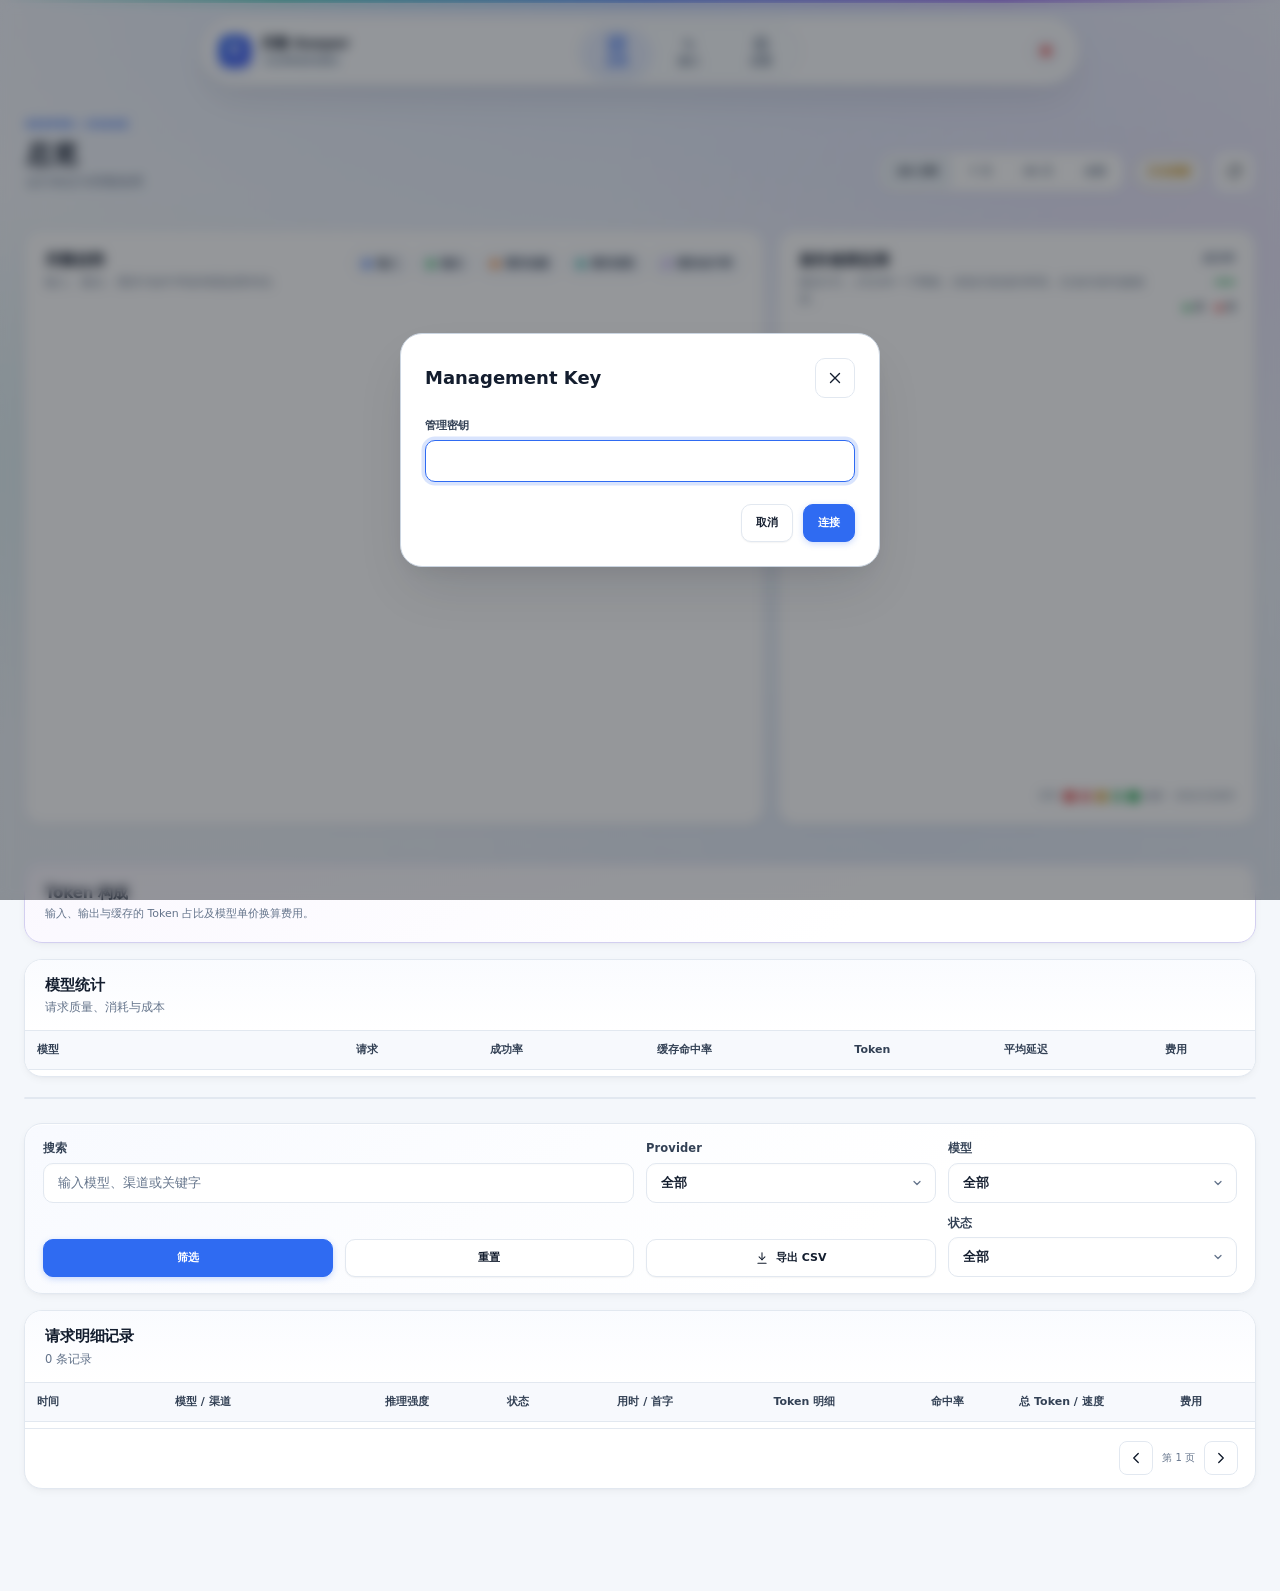
==== go/dashboard/index.html @ 3dd8a25a "Add files via upload" ====
<!doctype html>
<html lang="zh-CN">
<head>
  <meta charset="utf-8">
  <meta name="viewport" content="width=device-width, initial-scale=1">
  <meta name="color-scheme" content="light dark">
  <title>用量 Keeper</title>
  <link rel="stylesheet" href="./style.css">
  <script defer src="./app.js"></script>
</head>
<body>
  <svg class="icon-sprite" aria-hidden="true">
    <symbol id="i-layout-dashboard" viewBox="0 0 24 24"><rect width="7" height="9" x="3" y="3" rx="1"/><rect width="7" height="5" x="14" y="3" rx="1"/><rect width="7" height="9" x="14" y="12" rx="1"/><rect width="7" height="5" x="3" y="16" rx="1"/></symbol>
    <symbol id="i-chart" viewBox="0 0 24 24"><path d="M3 3v18h18"/><path d="m7 16 4-5 4 3 5-7"/></symbol>
    <symbol id="i-key" viewBox="0 0 24 24"><circle cx="7.5" cy="15.5" r="5.5"/><path d="m12 12 8.3-8.3"/><path d="m18 6 2 2"/><path d="m15 9 2 2"/></symbol>
    <symbol id="i-list" viewBox="0 0 24 24"><path d="M8 6h13M8 12h13M8 18h13"/><path d="M3 6h.01M3 12h.01M3 18h.01"/></symbol>
    <symbol id="i-settings" viewBox="0 0 24 24"><path d="M12.2 2h-.4a2 2 0 0 0-2 2v.2a2 2 0 0 1-1 1.7l-.4.2a2 2 0 0 1-2 0l-.1-.1a2 2 0 0 0-2.7.7l-.2.4a2 2 0 0 0 .7 2.7l.2.1a2 2 0 0 1 1 1.7v.5a2 2 0 0 1-1 1.7l-.2.1a2 2 0 0 0-.7 2.7l.2.4a2 2 0 0 0 2.7.7l.1-.1a2 2 0 0 1 2 0l.4.2a2 2 0 0 1 1 1.7v.2a2 2 0 0 0 2 2h.4a2 2 0 0 0 2-2v-.2a2 2 0 0 1 1-1.7l.4-.2a2 2 0 0 1 2 0l.1.1a2 2 0 0 0 2.7-.7l.2-.4a2 2 0 0 0-.7-2.7l-.2-.1a2 2 0 0 1-1-1.7v-.5a2 2 0 0 1 1-1.7l.2-.1a2 2 0 0 0 .7-2.7l-.2-.4a2 2 0 0 0-2.7-.7l-.1.1a2 2 0 0 1-2 0l-.4-.2a2 2 0 0 1-1-1.7V4a2 2 0 0 0-2-2Z"/><circle cx="12" cy="12" r="3"/></symbol>
    <symbol id="i-refresh" viewBox="0 0 24 24"><path d="M20 12a8 8 0 1 1-2.3-5.7L20 8"/><path d="M20 3v5h-5"/></symbol>
    <symbol id="i-download" viewBox="0 0 24 24"><path d="M12 3v12"/><path d="m7 10 5 5 5-5"/><path d="M5 21h14"/></symbol>
    <symbol id="i-upload" viewBox="0 0 24 24"><path d="M12 15V3"/><path d="m17 8-5-5-5 5"/><path d="M5 21h14"/></symbol>
    <symbol id="i-save" viewBox="0 0 24 24"><path d="M15.2 3H5a2 2 0 0 0-2 2v14a2 2 0 0 0 2 2h14a2 2 0 0 0 2-2V8.8Z"/><path d="M17 21v-8H7v8M7 3v5h8"/></symbol>
    <symbol id="i-plus" viewBox="0 0 24 24"><path d="M12 5v14M5 12h14"/></symbol>
    <symbol id="i-trash" viewBox="0 0 24 24"><path d="M3 6h18M8 6V4h8v2M19 6l-1 15H6L5 6M10 11v6M14 11v6"/></symbol>
    <symbol id="i-x" viewBox="0 0 24 24"><path d="m18 6-12 12M6 6l12 12"/></symbol>
    <symbol id="i-chevron-left" viewBox="0 0 24 24"><path d="m15 18-6-6 6-6"/></symbol>
    <symbol id="i-chevron-right" viewBox="0 0 24 24"><path d="m9 18 6-6-6-6"/></symbol>
    <symbol id="i-database" viewBox="0 0 24 24"><ellipse cx="12" cy="5" rx="9" ry="3"/><path d="M3 5v14c0 1.7 4 3 9 3s9-1.3 9-3V5"/><path d="M3 12c0 1.7 4 3 9 3s9-1.3 9-3"/></symbol>
    <symbol id="i-activity" viewBox="0 0 24 24"><path d="M3 12h4l2-7 4 14 2-7h6"/></symbol>
    <symbol id="i-diamond" viewBox="0 0 24 24"><path d="M6 3h12l4 6-10 12L2 9Z"/><path d="m2 9 10 12 10-12M8 9l4 12 4-12M6 3l2 6h8l2-6"/></symbol>
    <symbol id="i-dollar" viewBox="0 0 24 24"><line x1="12" y1="1" x2="12" y2="23"/><path d="M17 5H9.5a3.5 3.5 0 0 0 0 7h5a3.5 3.5 0 0 1 0 7H6"/></symbol>
    <symbol id="i-percent" viewBox="0 0 24 24"><line x1="19" y1="5" x2="5" y2="19"/><circle cx="6.5" cy="6.5" r="2.5"/><circle cx="17.5" cy="17.5" r="2.5"/></symbol>
    <symbol id="i-clock" viewBox="0 0 24 24"><circle cx="12" cy="12" r="10"/><polyline points="12 6 12 12 16 14"/></symbol>
    <symbol id="i-trend-up" viewBox="0 0 24 24"><polyline points="23 6 13.5 15.5 8.5 10.5 1 18"/><polyline points="17 6 23 6 23 12"/></symbol>
    <symbol id="i-eye" viewBox="0 0 24 24"><path d="M2 12s3-7 10-7 10 7 10 7-3 7-10 7-10-7-10-7Z"/><circle cx="12" cy="12" r="3"/></symbol>
    <symbol id="i-sparkles" viewBox="0 0 24 24"><path d="m12 3-1.9 5.8a2 2 0 0 1-1.3 1.3L3 12l5.8 1.9a2 2 0 0 1 1.3 1.3L12 21l1.9-5.8a2 2 0 0 1 1.3-1.3L21 12l-5.8-1.9a2 2 0 0 1-1.3-1.3Z"/></symbol>
    <symbol id="i-copy" viewBox="0 0 24 24"><rect width="14" height="14" x="8" y="8" rx="2" ry="2"/><path d="M4 16c-1.1 0-2-.9-2-2V4c0-1.1.9-2 2-2h10c1.1 0 2 .9 2 2"/></symbol>
    <symbol id="i-search" viewBox="0 0 24 24"><circle cx="11" cy="11" r="8"/><line x1="21" y1="21" x2="16.65" y2="16.65"/></symbol>
  </svg>

  <div class="app-shell">
    <header class="top-nav" data-region="global-nav">
      <div class="brand">
        <span class="brand-mark">K</span>
        <span class="brand-copy"><strong>用量 Keeper</strong><small>CLIProxyAPI</small></span>
      </div>
      <nav class="primary-nav" aria-label="主要页面">
        <button class="nav-item is-active" data-page-target="overview" title="总览看板">
          <svg class="nav-icon"><use href="#i-layout-dashboard"/></svg>
          <span>总览</span>
        </button>
        <button class="nav-item" data-page-target="interfaces" title="接口与上游">
          <svg class="nav-icon"><use href="#i-activity"/></svg>
          <span>接口</span>
        </button>
        <button class="nav-item" data-page-target="settings" title="价格与管理设置">
          <svg class="nav-icon"><use href="#i-settings"/></svg>
          <span>设置</span>
        </button>
      </nav>
      <div class="top-nav-status" data-region="connection-state" title="采集服务在线">
        <span id="connection-dot" class="status-dot"></span>
        <span id="connection-label" class="sr-only">采集服务在线</span>
      </div>
    </header>

    <div class="workspace">
      <header class="topbar" data-region="context-bar">
        <div class="topbar-heading"><span class="topbar-kicker">KEEPER / USAGE</span><h1 id="page-title">总览</h1><p id="page-subtitle">运行状态与用量脉搏</p></div>
        <div class="topbar-actions">
          <div class="segmented" id="range-control" aria-label="时间范围">
            <button class="is-active" data-range="24h">24 小时</button><button data-range="7d">7 天</button><button data-range="30d">30 天</button><button data-range="all">全部</button>
          </div>
          <span id="freshness-state" class="topbar-freshness" aria-live="polite">等待数据</span>
          <button id="refresh-button" class="icon-button" title="刷新" aria-label="刷新"><svg><use href="#i-refresh"/></svg></button>
        </div>
      </header>

      <main id="main-content">
        <section class="page is-active" data-page="overview" data-region="overview-page">
          <div class="kpi-section" id="overview-kpis" data-region="kpi-band"></div>
          <div class="overview-grid" data-region="operational-pulse">
            <section class="panel trend-panel" data-region="trend">
              <div class="panel-head">
                <div><h2>用量趋势</h2><p id="trend-caption">输入、输出、缓存与命中率多维度趋势对比</p></div>
                <div class="trend-legend-interactive" id="trend-legend">
                  <button class="legend-chip is-active" data-dim="input" aria-pressed="true" style="--chip-color:#326ff5"><span class="chip-circle" style="background:#326ff5"></span><span>输入</span></button>
                  <button class="legend-chip is-active" data-dim="output" aria-pressed="true" style="--chip-color:#20b95a"><span class="chip-circle" style="background:#20b95a"></span><span>输出</span></button>
                  <button class="legend-chip is-active" data-dim="cache_write" aria-pressed="true" style="--chip-color:#ff7a12"><span class="chip-circle" style="background:#ff7a12"></span><span>缓存创建</span></button>
                  <button class="legend-chip is-active" data-dim="cache_read" aria-pressed="true" style="--chip-color:#18ad9d"><span class="chip-circle" style="background:#18ad9d"></span><span>缓存读取</span></button>
                  <button class="legend-chip is-active" data-dim="hit_rate" aria-pressed="true" style="--chip-color:#7738ee"><span class="chip-circle chip-dashed" style="background:#7738ee;border:2px dashed #7738ee"></span><span>缓存命中率</span></button>
                </div>
              </div>
              <div id="trend-chart" class="chart-host-interactive"></div>
            </section>
            <section class="panel health-panel" data-region="health">
              <div class="panel-head health-panel-head">
                <div><h2>服务健康监测</h2><p>最近5天，15分钟一个网格；绿色代表成功率高，红色代表失败较多。</p></div>
                <div class="health-summary-card" aria-label="服务健康汇总">
                  <span class="hsc-label">成功率</span>
                  <strong id="health-summary" class="hsc-rate">--</strong>
                  <div class="hsc-sub">
                    <span class="hsc-stat is-success"><i class="hsc-dot"></i><strong id="health-success-count">0</strong></span>
                    <span class="hsc-stat is-failure"><i class="hsc-dot"></i><strong id="health-failure-count">0</strong></span>
                  </div>
                </div>
              </div>
              <div id="health-grid" class="health-grid" aria-label="最近5天服务健康网格"></div>
              <div class="health-scale"><span>异常</span><i class="level-1"></i><i class="level-2"></i><i class="level-3"></i><i class="level-4"></i><i class="level-5"></i><span>健康</span><em>灰色为无请求</em></div>
            </section>
          </div>
          <div class="overview-section" data-region="analysis">
            <div class="distribution-grid" id="distribution-grid" data-region="distributions"></div>
            <section class="panel token-panel" data-region="tokens"><div class="panel-head"><div><h2>Token 构成</h2><p>输入、输出与缓存的 Token 占比及模型单价换算费用。</p></div><strong id="token-total" class="sr-only">0</strong></div><div id="token-composition"></div></section>
            <section class="table-section" data-region="model-statistics">
              <div class="section-head"><div><h2>模型统计</h2><p>请求质量、消耗与成本</p></div><span class="scroll-hint">⟷ 左右滑动</span></div>
              <div class="table-wrap"><table class="model-table"><caption class="sr-only">模型统计</caption><thead><tr><th scope="col">模型</th><th scope="col">请求</th><th scope="col">成功率</th><th scope="col">缓存命中率</th><th scope="col">Token</th><th scope="col">平均延迟</th><th scope="col">费用</th></tr></thead><tbody id="model-table"></tbody></table></div>
            </section>
          </div>
          <div class="runtime-strip" id="runtime-strip" data-region="runtime"></div>
          <div class="overview-section event-section" data-region="events">
            <form class="filter-bar" id="event-filters" aria-label="请求明细筛选">
              <label><span>搜索</span><input name="q" type="search" placeholder="输入模型、渠道或关键字"></label>
              <label><span>Provider</span><select name="provider"><option value="">全部</option></select></label>
              <label><span>模型</span><select name="model"><option value="">全部</option></select></label>
              <label><span>状态</span><select name="status"><option value="">全部</option><option value="success">成功</option><option value="failure">失败</option></select></label>
              <button class="primary-button" type="submit">筛选</button>
              <button class="secondary-button" type="reset" id="event-reset">重置</button>
              <button class="secondary-button" id="event-export" type="button"><svg><use href="#i-download"/></svg>导出 CSV</button>
            </form>
            <section class="table-section event-table-section">
              <div class="section-head"><div><h2>请求明细记录</h2><p id="event-count" aria-live="polite">0 条记录</p></div><span class="scroll-hint">⟷ 左右滑动</span></div>
              <div class="table-wrap"><table class="event-table"><caption class="sr-only">请求明细记录</caption><thead><tr><th scope="col">时间</th><th scope="col">模型 / 渠道</th><th scope="col">推理强度</th><th scope="col">状态</th><th scope="col">用时 / 首字</th><th scope="col">Token 明细</th><th scope="col">命中率</th><th scope="col">总 Token / 速度</th><th scope="col">费用</th></tr></thead><tbody id="event-table"></tbody></table></div>
              <div class="pagination"><button id="page-prev" class="icon-button" title="上一页" aria-label="上一页"><svg><use href="#i-chevron-left"/></svg></button><span id="page-label">第 1 页</span><button id="page-next" class="icon-button" title="下一页" aria-label="下一页"><svg><use href="#i-chevron-right"/></svg></button></div>
            </section>
          </div>
        </section>

        <section class="page" data-page="interfaces" data-region="interfaces-page">
          <div class="interface-summary" id="interface-summary" data-region="interface-kpis"></div>
          <div class="interface-analytics-grid">
            <section class="panel provider-token-panel" data-region="provider-tokens">
              <div class="panel-head">
                <div>
                  <h2>Provider Token 消耗对比</h2>
                  <p>各上游渠道的输入、输出、缓存与推理 Token 分布构成</p>
                </div>
                <div class="provider-token-legend" id="provider-token-legend" aria-label="Token 维度筛选"></div>
              </div>
              <div id="provider-token-chart" class="provider-token-chart" aria-label="各 Provider Token 消耗堆叠柱状图"></div>
            </section>
            <section class="panel upstream-latency-panel" data-region="upstream-latency">
              <div class="panel-head">
                <div>
                  <h2>上游响应延迟与健康排行</h2>
                  <p>加权平均响应耗时、SLA 等级与请求成功率</p>
                </div>
              </div>
              <div id="upstream-latency-board" class="upstream-latency-board" aria-label="上游响应延迟与健康排行"></div>
            </section>
          </div>
          <section class="table-section" data-region="api-keys"><div class="section-head"><div><h2>客户端 Key 分组</h2><p>匿名客户端调用分组汇总与负载占比</p></div><span class="scroll-hint">⟷ 左右滑动</span></div><div class="table-wrap"><table class="api-key-table"><caption class="sr-only">客户端 Key 分组</caption><thead><tr><th scope="col">客户端 Key</th><th scope="col">绑定模型</th><th scope="col">调用次数与占比</th><th scope="col">成功率</th><th scope="col">Token</th><th scope="col">预估费用</th></tr></thead><tbody id="api-key-table"></tbody></table></div></section>
          <section class="table-section" data-region="upstreams"><div class="section-head"><div><h2>上游统计</h2><p>匿名 Provider 凭证分组与健康监控</p></div><span class="scroll-hint">⟷ 左右滑动</span></div><div class="table-wrap"><table class="upstream-table"><caption class="sr-only">上游统计</caption><thead><tr><th scope="col">上游分组名称</th><th scope="col">状态</th><th scope="col">关联模型</th><th scope="col">负载请求占比</th><th scope="col">成功率</th><th scope="col">平均延迟</th><th scope="col">Token</th><th scope="col">操作</th></tr></thead><tbody id="upstream-table"></tbody></table></div></section>
        </section>

        <section class="page" data-page="settings" data-region="settings-page">
          <section class="settings-band"><div class="settings-title"><svg><use href="#i-database"/></svg><div><h2>存储状态</h2><p id="storage-path">--</p></div></div><div class="storage-metrics" id="storage-metrics"></div><form id="storage-settings" class="inline-form"><label><span>保留天数</span><input name="retention_days" type="number" min="1" max="3650"></label><label><span>导出上限</span><input name="export_max_records" type="number" min="100" max="1000000"></label><button class="primary-button" type="submit"><svg><use href="#i-save"/></svg>保存</button></form></section>
          <section class="table-section price-section">
            <div class="section-head price-section-head">
              <div>
                <h2>模型价格设置</h2>
                <p>按 1M Token (百万 Token) 美元 ($) 计价 · 支持多维度灵活计费</p>
              </div>
              <span class="scroll-hint">⟷ 左右滑动</span>
              <div class="command-group price-actions-group">
                <div class="price-search-wrapper">
                  <svg class="price-search-icon"><use href="#i-search"/></svg>
                  <input id="price-search" type="search" placeholder="快速过滤模型..." aria-label="搜索模型价格">
                </div>
                <button id="import-prices-btn" class="secondary-button" title="批量粘贴 JSON 或上传文件导入价格"><svg><use href="#i-upload"/></svg>批量导入</button>
                <button id="export-prices-btn" class="secondary-button" title="导出当前模型价格表为 JSON"><svg><use href="#i-download"/></svg>导出价格</button>
                <button id="autofill-prices-btn" class="secondary-button" title="从历史调用记录中一键添加未定价模型"><svg><use href="#i-sparkles"/></svg>补全调用模型</button>
                <button id="add-price" class="secondary-button"><svg><use href="#i-plus"/></svg>添加模型</button>
                <button id="save-prices" class="primary-button"><svg><use href="#i-save"/></svg>保存价格表</button>
              </div>
            </div>
            <div class="table-wrap">
              <table class="price-table">
                <thead>
                  <tr>
                    <th scope="col" style="width:24%;">模型名称</th>
                    <th scope="col" style="width:13%;">输入 ($/1M)</th>
                    <th scope="col" style="width:13%;">输出 ($/1M)</th>
                    <th scope="col" style="width:13%;">缓存读取 ($/1M)</th>
                    <th scope="col" style="width:13%;">缓存写入 ($/1M)</th>
                    <th scope="col" style="width:13%;">推理 ($/1M)</th>
                    <th scope="col" style="width:11%;">操作</th>
                  </tr>
                </thead>
                <tbody id="price-table"></tbody>
              </table>
            </div>
          </section>
          <section class="settings-band backup-band"><div><h2>数据迁移</h2><p>事件、聚合所需字段与模型价格</p></div><div class="command-group"><button id="backup-export" class="secondary-button"><svg><use href="#i-download"/></svg>导出备份</button><button id="backup-import" class="secondary-button"><svg><use href="#i-upload"/></svg>导入备份</button><input id="backup-file" type="file" accept="application/json,.json" hidden></div></section>
          <section class="settings-band connection-band"><div><h2>管理连接</h2><p id="auth-state">当前会话</p></div><button id="change-key" class="secondary-button"><svg><use href="#i-key"/></svg>更新密钥</button></section>
        </section>
      </main>
    </div>
  </div>

  <aside id="detail-drawer" class="detail-drawer" role="dialog" aria-modal="true" aria-labelledby="detail-title" aria-hidden="true" inert><div class="drawer-head"><div><small>上游详情</small><h2 id="detail-title">--</h2></div><button id="detail-close" class="icon-button" aria-label="关闭详情"><svg><use href="#i-x"/></svg></button></div><div id="detail-content"></div></aside>
  <div id="drawer-scrim" class="drawer-scrim"></div>

  <dialog id="price-import-dialog" class="glass-modal">
    <div class="dialog-head">
      <div>
        <h2>批量导入模型价格</h2>
        <p class="dialog-subtitle">支持粘贴 JSON 数组 / 键值映射、CSV 文本，或直接上传价格文件</p>
      </div>
      <button type="button" class="icon-button" id="price-import-close" aria-label="关闭"><svg><use href="#i-x"/></svg></button>
    </div>
    <div class="dialog-body">
      <div class="import-tips-bar">
        <span class="tip-tag">支持 JSON 数组</span>
        <span class="tip-tag">支持 Model:Price 映射</span>
        <span class="tip-tag">支持 CSV/TSV 逗号表格</span>
      </div>
      <textarea id="price-import-textarea" class="modal-textarea" rows="8" placeholder="粘贴价格数据，例如：
[
  { &quot;model&quot;: &quot;gpt-4o&quot;, &quot;input_per_million&quot;: 2.5, &quot;output_per_million&quot;: 10, &quot;cache_read_per_million&quot;: 1.25 },
  { &quot;model&quot;: &quot;deepseek-chat&quot;, &quot;input_per_million&quot;: 0.14, &quot;output_per_million&quot;: 0.28, &quot;cache_read_per_million&quot;: 0.014 }
]
或 CSV：
gpt-4o, 2.5, 10, 1.25, 2.5, 0"></textarea>
      <div class="file-upload-row">
        <button type="button" id="price-upload-btn" class="secondary-button compact-btn"><svg><use href="#i-upload"/></svg>从本地文件上传</button>
        <span id="price-file-label" class="file-name-hint">未选择文件</span>
        <input type="file" id="price-file-input" accept=".json,.csv,.txt" hidden>
      </div>
      <div class="import-mode-options">
        <label class="radio-label"><input type="radio" name="price-import-mode" value="merge" checked><span>合并追加（覆盖同名模型，保留现有其他模型）</span></label>
        <label class="radio-label"><input type="radio" name="price-import-mode" value="replace"><span>完全覆盖（清空现有价格表，仅保留导入内容）</span></label>
      </div>
      <div id="price-import-status" class="import-status-text" hidden></div>
    </div>
    <div class="dialog-actions">
      <button type="button" class="secondary-button" id="price-import-cancel">取消</button>
      <button type="button" class="primary-button" id="price-import-submit"><svg><use href="#i-save"/></svg>确认导入</button>
    </div>
  </dialog>

  <dialog id="auth-dialog"><form method="dialog" id="auth-form"><div class="dialog-head"><h2>Management Key</h2><button value="cancel" class="icon-button" aria-label="关闭"><svg><use href="#i-x"/></svg></button></div><label><span>管理密钥</span><input id="auth-key" type="password" autocomplete="current-password" required></label><div class="dialog-actions"><button value="cancel" class="secondary-button">取消</button><button value="default" class="primary-button" id="auth-save">连接</button></div></form></dialog>
  <div id="toast-region" class="toast-region" aria-live="polite"></div>
  <div id="floating-tooltip" class="floating-glass-tooltip" role="tooltip"></div>
  <datalist id="model-name-datalist"></datalist>
  <div id="model-picker-dropdown" class="model-picker-dropdown" role="listbox"></div>
</body>
</html>
---- go/dashboard/style.css ----
:root {
  color-scheme: light;
  --bg: #f4f7fb;
  --bg-gradient: linear-gradient(180deg, #f8fafd 0%, #f1f5fa 42%, #ecf1f7 100%);
  --surface: #ffffff;
  --surface-raised: #ffffff;
  --surface-subtle: #f7f9fd;
  --surface-inset: #ecf2f8;
  --text: #131d2e;
  --muted: #64748b;
  --muted-strong: #334155;
  --line: #e2e8f0;
  --line-strong: #cbd5e1;
  --blue: #2f6bf2;
  --purple: #7738ee;
  --teal: #14b8a6;
  --green: #16a34a;
  --orange: #ea580c;
  --red: #dc2626;
  --yellow: #ca8a04;
  --focus: #2f6bf2;
  --radius-xs: 6px;
  --radius-sm: 8px;
  --radius-md: 10px;
  --radius-lg: 14px;
  --radius-xl: 18px;
  --radius-2xl: 22px;
  --space-1: 6px;
  --space-2: 10px;
  --space-3: 14px;
  --space-4: 18px;
  --space-5: 24px;
  --space-6: 32px;
  --shadow-xs: 0 1px 2px rgba(15, 23, 42, 0.03), 0 1px 1px rgba(15, 23, 42, 0.02);
  --shadow-sm: 0 3px 10px -2px rgba(15, 23, 42, 0.06), 0 1px 4px -1px rgba(15, 23, 42, 0.04);
  --shadow-md: 0 14px 32px -6px rgba(15, 23, 42, 0.08), 0 5px 14px -2px rgba(15, 23, 42, 0.04);
  --shadow-lg: 0 26px 54px -12px rgba(15, 23, 42, 0.13), 0 9px 22px -4px rgba(15, 23, 42, 0.06);
  --font-sans: Inter, "PingFang SC", "Microsoft YaHei", "Noto Sans SC", system-ui, sans-serif;
  --font-mono: "SFMono-Regular", Consolas, "Liberation Mono", monospace;
}

[data-theme="dark"], [data-cpa-theme="dark"] {
  color-scheme: dark;
  --bg: #090d14;
  --bg-gradient: linear-gradient(180deg, #0d121c 0%, #090d14 55%, #06090e 100%);
  --surface: #111722;
  --surface-raised: #161e2c;
  --surface-subtle: #151d2a;
  --surface-inset: #1a2434;
  --text: #f1f5f9;
  --muted: #94a3b8;
  --muted-strong: #cbd5e1;
  --line: #1e293b;
  --line-strong: #334155;
  --focus: #60a5fa;
  --blue: #60a5fa;
  --purple: #a78bfa;
  --teal: #2dd4bf;
  --green: #4ade80;
  --orange: #fb923c;
  --red: #f87171;
  --yellow: #facc15;
  --shadow-xs: 0 1px 2px rgba(0, 0, 0, 0.4);
  --shadow-sm: 0 3px 12px rgba(0, 0, 0, 0.42), 0 0 0 1px rgba(255, 255, 255, 0.05);
  --shadow-md: 0 14px 34px rgba(0, 0, 0, 0.58), 0 0 0 1px rgba(255, 255, 255, 0.07);
  --shadow-lg: 0 28px 60px rgba(0, 0, 0, 0.72), 0 0 0 1px rgba(255, 255, 255, 0.09);
}

* { box-sizing: border-box; }
html { min-width: 320px; background: var(--bg); }
body {
  min-width: 320px;
  min-height: 100vh;
  margin: 0;
  overflow-x: clip;
  background: var(--bg);
  color: var(--text);
  font-family: var(--font-sans);
  font-size: 13px;
  line-height: 1.45;
  letter-spacing: 0;
  -webkit-font-smoothing: antialiased;
}
button, input, select { font: inherit; letter-spacing: 0; }
button { color: inherit; }
button, select { cursor: pointer; }
button:disabled { cursor: not-allowed; opacity: .52; }
button:focus-visible {
  outline: 2px solid var(--focus);
  outline-offset: 2px;
}
input:focus-visible, select:focus-visible {
  outline: none;
}
input, select { outline: none; }
svg { width: 18px; height: 18px; fill: none; stroke: currentColor; stroke-width: 1.8; stroke-linecap: round; stroke-linejoin: round; }
.icon-sprite { position: absolute; width: 0; height: 0; overflow: hidden; }
[hidden] { display: none !important; }
.sr-only {
  position: absolute;
  width: 1px;
  height: 1px;
  padding: 0;
  margin: -1px;
  overflow: hidden;
  clip: rect(0, 0, 0, 0);
  white-space: nowrap;
  border: 0;
}
.mono, td, .metric strong, .kpi-main-val, .kpi-daily-val, .ic-val, .runtime-item strong { font-variant-numeric: tabular-nums; }
.mono { font-family: var(--font-mono); }

.app-shell {
  min-height: 100vh;
  position: relative;
  background: var(--bg-gradient);
  background-attachment: fixed;
  overflow-x: hidden;
}

/* Multi-layered Cyber Studio Aurora & High-Precision Micro Matrix Grid */
.app-shell::before {
  content: '';
  position: fixed;
  inset: 0;
  pointer-events: none;
  z-index: 0;
  background-image:
    /* High-Precision Matrix Dot Grid */
    radial-gradient(circle at center, color-mix(in srgb, var(--text) 4.8%, transparent) 0.85px, transparent 0.85px),
    /* Top Center Luminous Spotlight */
    radial-gradient(ellipse 90% 600px at 50% -90px, color-mix(in srgb, var(--blue) 13.5%, transparent) 0%, transparent 72%),
    /* Right Top Violet Aurora Bloom */
    radial-gradient(ellipse 70% 500px at 94% 240px, color-mix(in srgb, var(--purple) 9%, transparent) 0%, transparent 68%),
    /* Left Teal Ambient Glow */
    radial-gradient(ellipse 60% 440px at 6% 460px, color-mix(in srgb, var(--teal) 6.5%, transparent) 0%, transparent 65%),
    /* Bottom Azure Drift */
    radial-gradient(ellipse 75% 520px at 72% 820px, color-mix(in srgb, var(--blue) 5%, transparent) 0%, transparent 70%);
  background-size: 24px 24px, 100% 100%, 100% 100%, 100% 100%, 100% 100%;
  background-position: 0 0, 0 0, 0 0, 0 0, 0 0;
  background-repeat: repeat, no-repeat, no-repeat, no-repeat, no-repeat;
}

/* Top Luminous Laser Accent Line */
.app-shell::after {
  content: '';
  position: fixed;
  top: 0;
  left: 0;
  right: 0;
  height: 2.5px;
  background: linear-gradient(90deg, transparent 0%, color-mix(in srgb, var(--teal) 85%, transparent) 22%, color-mix(in srgb, var(--blue) 92%, transparent) 50%, color-mix(in srgb, var(--purple) 88%, transparent) 78%, transparent 100%);
  pointer-events: none;
  z-index: 99;
  opacity: 0.88;
}

.workspace, .top-nav, .detail-drawer {
  position: relative;
  z-index: 1;
}

.top-nav {
  position: relative;
  z-index: 30;
  width: min(880px, calc(100% - 28px));
  margin: 16px auto 0;
  min-height: 62px;
  display: flex;
  align-items: center;
  justify-content: space-between;
  gap: 16px;
  padding: 6px 16px 6px 18px;
  border: 1px solid color-mix(in srgb, var(--line-strong) 48%, var(--line));
  border-radius: 999px;
  background: color-mix(in srgb, var(--surface-raised) 88%, transparent);
  backdrop-filter: blur(28px) saturate(190%);
  -webkit-backdrop-filter: blur(28px) saturate(190%);
  box-shadow: 0 16px 36px -8px rgba(15, 23, 42, 0.1), 0 3px 10px rgba(0, 0, 0, 0.04), inset 0 1px 0 rgba(255, 255, 255, 0.95);
  transition: box-shadow .2s ease, border-color .2s ease, transform .2s ease;
}
[data-theme="dark"] .top-nav, [data-cpa-theme="dark"] .top-nav {
  box-shadow: 0 18px 46px rgba(0, 0, 0, 0.65), 0 2px 8px rgba(0, 0, 0, 0.35), inset 0 1px 0 rgba(255, 255, 255, 0.09);
  background: color-mix(in srgb, var(--surface-raised) 90%, transparent);
}
.brand { min-width: 0; display: flex; align-items: center; gap: 10px; }
.brand-mark {
  width: 32px;
  height: 32px;
  flex: 0 0 32px;
  display: grid;
  place-items: center;
  border-radius: var(--radius-md);
  background: linear-gradient(135deg, var(--blue), color-mix(in srgb, var(--purple) 30%, var(--blue)));
  color: #fff;
  font-size: 15px;
  font-weight: 800;
  box-shadow: 0 3px 10px color-mix(in srgb, var(--blue) 35%, transparent);
}
.brand-copy { min-width: 0; display: grid; gap: 1px; }
.brand-copy strong { overflow: hidden; font-size: 14px; font-weight: 780; color: var(--text); white-space: nowrap; text-overflow: ellipsis; }
.brand-copy small {
  color: var(--muted);
  font-size: 9px;
  font-weight: 700;
  letter-spacing: .06em;
  text-transform: uppercase;
  background: color-mix(in srgb, var(--surface-inset) 80%, transparent);
  padding: 1px 5px;
  border-radius: 4px;
  display: inline-block;
  width: fit-content;
}
.primary-nav {
  display: flex;
  align-items: center;
  gap: 6px;
  padding: 4px 6px;
  border: 1px solid color-mix(in srgb, var(--line) 80%, transparent);
  border-radius: 999px;
  background: color-mix(in srgb, var(--surface-subtle) 70%, transparent);
  box-shadow: inset 0 1px 2px rgba(0, 0, 0, 0.02);
}
.nav-item {
  position: relative;
  min-width: 66px;
  min-height: 46px;
  padding: 5px 12px 4px;
  display: flex;
  flex-direction: column;
  align-items: center;
  justify-content: center;
  gap: 3px;
  border: 0;
  border-radius: 999px;
  background: transparent;
  color: var(--muted);
  cursor: pointer;
  outline: none;
  user-select: none;
  transition: color .18s ease, background .18s cubic-bezier(0.16, 1, 0.3, 1), transform .18s cubic-bezier(0.16, 1, 0.3, 1), box-shadow .18s ease;
}
.nav-item .nav-icon {
  width: 18px;
  height: 18px;
  flex-shrink: 0;
  color: inherit;
  stroke-width: 2.1;
  transition: transform .18s cubic-bezier(0.16, 1, 0.3, 1), color .18s ease;
}
.nav-item span {
  font-size: 11px;
  font-weight: 750;
  line-height: 1.1;
  letter-spacing: 0.01em;
  transition: color .18s ease;
}
.nav-item:hover {
  color: var(--text);
  background: color-mix(in srgb, var(--surface) 65%, transparent);
  transform: translateY(-1.5px);
}
.nav-item:hover .nav-icon {
  transform: scale(1.08);
}
.nav-item.is-active {
  color: var(--blue);
  background: color-mix(in srgb, var(--blue) 12%, var(--surface));
  box-shadow: inset 0 1px 0 rgba(255, 255, 255, 0.8), 0 3px 10px -2px color-mix(in srgb, var(--blue) 30%, transparent);
}
.nav-item.is-active .nav-icon {
  transform: scale(1.12);
  color: var(--blue);
}
.nav-item.is-active span {
  color: var(--blue);
  font-weight: 800;
}
.nav-item:active {
  transform: scale(0.94) !important;
}
.top-nav-status {
  width: 34px;
  height: 34px;
  flex: 0 0 34px;
  display: inline-flex;
  align-items: center;
  justify-content: center;
  border: 1px solid var(--line);
  border-radius: 50%;
  background: var(--surface-subtle);
  box-shadow: inset 0 1px 0 rgba(255, 255, 255, 0.7);
  cursor: help;
  transition: background .16s ease, border-color .16s ease, transform .16s ease;
}
[data-theme="dark"] .top-nav-status, [data-cpa-theme="dark"] .top-nav-status {
  box-shadow: inset 0 1px 0 rgba(255, 255, 255, 0.06);
}
.top-nav-status:hover {
  border-color: var(--line-strong);
  background: var(--surface);
  transform: scale(1.06);
}
.top-nav-status span:not(.status-dot) {
  display: none;
}
.status-dot { width: 8px; height: 8px; flex: 0 0 8px; border-radius: 50%; background: var(--red); box-shadow: 0 0 0 4px color-mix(in srgb, var(--red) 13%, transparent); }
.status-dot.is-online { background: var(--green); animation: status-pulse 2.4s infinite cubic-bezier(0.4, 0, 0.6, 1); }

.workspace { width: min(1440px, 100%); min-width: 0; margin: 0 auto; padding: 6px 32px 48px; }
.topbar {
  min-height: 0;
  display: flex;
  align-items: flex-end;
  justify-content: space-between;
  gap: var(--space-5);
  padding: 26px 2px 18px;
}
.topbar-heading { min-width: 0; }
.topbar-kicker { display: block; color: var(--blue); font-size: 10px; font-weight: 780; letter-spacing: .08em; text-transform: uppercase; }
.topbar h1 { margin: 6px 0 3px; font-size: 26px; line-height: 1.2; font-weight: 780; letter-spacing: -0.01em; }
.topbar p { margin: 0; color: var(--muted); font-size: 13px; }
.topbar-actions { display: flex; align-items: center; justify-content: flex-end; flex-wrap: wrap; gap: 10px; }
.topbar-freshness { min-height: 34px; display: inline-flex; align-items: center; padding: 0 12px; border: 1px solid var(--line); border-radius: 999px; background: var(--surface-subtle); color: var(--muted); font-size: 11px; font-weight: 650; white-space: nowrap; box-shadow: inset 0 1px 0 rgba(255, 255, 255, 0.7); }
.topbar-freshness.is-fresh { color: var(--green); border-color: color-mix(in srgb, var(--green) 35%, var(--line)); }
.topbar-freshness.is-stale { color: var(--yellow); border-color: color-mix(in srgb, var(--yellow) 35%, var(--line)); }
.topbar-freshness.is-error { color: var(--red); border-color: color-mix(in srgb, var(--red) 35%, var(--line)); }
.segmented { min-height: 40px; display: inline-flex; align-items: center; gap: 3px; padding: 3px; border: 1px solid var(--line); border-radius: var(--radius-lg); background: var(--surface); box-shadow: var(--shadow-sm); }
.segmented button { height: 32px; padding: 0 14px; border: 0; border-radius: var(--radius-sm); background: transparent; color: var(--muted); font-size: 11px; font-weight: 700; transition: background .18s cubic-bezier(0.16, 1, 0.3, 1), color .18s ease, box-shadow .18s cubic-bezier(0.16, 1, 0.3, 1), transform .16s cubic-bezier(0.16, 1, 0.3, 1); }
.segmented button:hover { color: var(--text); background: var(--surface-subtle); }
.segmented button.is-active { color: var(--text); background: var(--surface-inset); box-shadow: inset 0 1px 2px rgba(0, 0, 0, 0.05), inset 0 0 0 1px var(--line); font-weight: 760; }
.segmented button:active { transform: scale(0.96); }
.icon-button {
  width: 40px;
  height: 40px;
  flex: 0 0 40px;
  display: inline-grid;
  place-items: center;
  padding: 0;
  border: 1px solid var(--line);
  border-radius: var(--radius-md);
  background: var(--surface);
  color: var(--text);
  transition: background .16s ease, border-color .16s ease, transform .16s ease;
}
.icon-button:hover { border-color: var(--line-strong); background: var(--surface-subtle); transform: translateY(-1px); }
.icon-button:active { transform: translateY(1px); }
.icon-button.is-spinning svg { animation: spin .8s linear infinite; }
main { min-width: 0; padding-bottom: 34px; }
.page { display: none; }
.page.is-active { display: block; animation: page-in .26s cubic-bezier(0.16, 1, 0.3, 1); }
.overview-section { margin-top: 24px; }

.kpi-section { display: grid; gap: 14px; margin-bottom: 20px; }
.kpi-row-top { display: grid; grid-template-columns: 1fr 1.15fr 1.15fr; gap: 14px; }
.kpi-row-bottom { display: grid; grid-template-columns: repeat(4, minmax(0, 1fr)); gap: 14px; }

.kpi-panel {
  position: relative;
  min-width: 0;
  min-height: 172px;
  display: flex;
  flex-direction: column;
  justify-content: space-between;
  padding: 16px 18px 14px;
  border: 1px solid var(--line);
  border-top: 3px solid var(--card-theme, var(--blue));
  border-radius: var(--radius-xl);
  background: radial-gradient(circle at top right, color-mix(in srgb, var(--card-theme, var(--blue)) 9%, transparent) 0%, transparent 68%), linear-gradient(180deg, color-mix(in srgb, var(--card-theme, var(--blue)) 4%, var(--surface)) 0%, var(--surface) 60px, var(--surface) 100%);
  box-shadow: inset 0 1px 0 rgba(255, 255, 255, 0.95), var(--shadow-sm);
  transition: border-color .22s ease, box-shadow .24s cubic-bezier(0.16, 1, 0.3, 1), transform .24s cubic-bezier(0.16, 1, 0.3, 1);
}
.kpi-panel:hover {
  border-color: color-mix(in srgb, var(--card-theme, var(--blue)) 40%, var(--line));
  border-top-color: var(--card-theme, var(--blue));
  background: radial-gradient(circle at top right, color-mix(in srgb, var(--card-theme, var(--blue)) 14%, transparent) 0%, transparent 70%), linear-gradient(180deg, color-mix(in srgb, var(--card-theme, var(--blue)) 6%, var(--surface)) 0%, var(--surface) 60px, var(--surface) 100%);
  box-shadow: inset 0 1px 0 rgba(255, 255, 255, 0.95), 0 12px 30px -4px color-mix(in srgb, var(--card-theme, var(--blue)) 16%, rgba(15, 23, 42, 0.08));
  transform: translateY(-2px);
}
.kpi-panel.theme-daily {
  --card-theme: var(--blue);
  border-top-color: color-mix(in srgb, var(--blue) 75%, var(--purple));
}
.kpi-panel.theme-blue { --card-theme: var(--blue); }
.kpi-panel.theme-purple { --card-theme: var(--purple); }
.kpi-panel.theme-green { --card-theme: var(--green); }
.kpi-panel.theme-orange { --card-theme: var(--orange); }
.kpi-panel.theme-teal { --card-theme: var(--teal); }
.kpi-panel.theme-yellow { --card-theme: var(--yellow); }

.kpi-row-top .kpi-panel:nth-child(1) { animation: fadeInUp .38s cubic-bezier(0.16, 1, 0.3, 1) both; animation-delay: 0.04s; }
.kpi-row-top .kpi-panel:nth-child(2) { animation: fadeInUp .38s cubic-bezier(0.16, 1, 0.3, 1) both; animation-delay: 0.08s; }
.kpi-row-top .kpi-panel:nth-child(3) { animation: fadeInUp .38s cubic-bezier(0.16, 1, 0.3, 1) both; animation-delay: 0.12s; }
.kpi-row-bottom .kpi-panel:nth-child(1) { animation: fadeInUp .38s cubic-bezier(0.16, 1, 0.3, 1) both; animation-delay: 0.16s; }
.kpi-row-bottom .kpi-panel:nth-child(2) { animation: fadeInUp .38s cubic-bezier(0.16, 1, 0.3, 1) both; animation-delay: 0.20s; }
.kpi-row-bottom .kpi-panel:nth-child(3) { animation: fadeInUp .38s cubic-bezier(0.16, 1, 0.3, 1) both; animation-delay: 0.24s; }
.kpi-row-bottom .kpi-panel:nth-child(4) { animation: fadeInUp .38s cubic-bezier(0.16, 1, 0.3, 1) both; animation-delay: 0.28s; }

.kpi-header { display: flex; align-items: center; justify-content: space-between; gap: 10px; }
.kpi-title { margin: 0; color: var(--muted-strong); font-size: 12.5px; font-weight: 650; letter-spacing: -0.01em; }
.kpi-badge-pill { padding: 2.5px 8px; border: 1px solid var(--line); border-radius: 999px; background: var(--surface-subtle); color: var(--muted); font-size: 10.5px; font-weight: 600; white-space: nowrap; }

.kpi-icon-badge {
  width: 28px;
  height: 28px;
  display: grid;
  place-items: center;
  border-radius: var(--radius-sm);
  color: #ffffff;
  background: var(--card-theme, var(--blue));
  box-shadow: 0 2px 6px color-mix(in srgb, var(--card-theme, var(--blue)) 36%, transparent);
  transition: transform .22s cubic-bezier(0.16, 1, 0.3, 1), box-shadow .22s ease;
}
.kpi-panel:hover .kpi-icon-badge {
  transform: scale(1.1) rotate(2deg);
  box-shadow: 0 4px 12px color-mix(in srgb, var(--card-theme, var(--blue)) 55%, transparent);
}
.kpi-icon-badge svg { width: 14px; height: 14px; stroke-width: 2.2; stroke: currentColor; }

.kpi-daily-list { display: grid; grid-template-rows: repeat(3, minmax(0, 1fr)); min-width: 0; margin-top: 2px; }
.kpi-daily-item {
  --metric-accent: var(--blue);
  display: grid;
  grid-template-columns: 24px minmax(0, 1fr) auto;
  align-items: center;
  gap: 10px;
  min-width: 0;
  padding: 5px 0;
  border-bottom: 1px solid var(--line);
}
.kpi-daily-item:last-child { border-bottom: 0; }
.kpi-di-icon {
  width: 24px;
  height: 24px;
  display: grid;
  place-items: center;
  border-radius: var(--radius-xs);
  background: color-mix(in srgb, var(--metric-accent) 12%, transparent);
  color: var(--metric-accent);
  border: 1px solid color-mix(in srgb, var(--metric-accent) 20%, transparent);
}
.kpi-di-icon svg { width: 13px; height: 13px; stroke-width: 2; stroke: currentColor; }
.kpi-di-copy { min-width: 0; display: grid; }
.kpi-di-label { overflow: hidden; color: var(--muted); font-size: 11px; font-weight: 600; text-overflow: ellipsis; white-space: nowrap; }
.kpi-di-val { overflow: hidden; color: var(--text); font-size: 17px; font-weight: 780; line-height: 1.1; text-overflow: ellipsis; white-space: nowrap; font-variant-numeric: tabular-nums; }

.kpi-main-val { display: block; margin: 6px 0 2px; color: var(--text); font-size: 26px; font-weight: 800; line-height: 1.15; letter-spacing: -0.02em; font-variant-numeric: tabular-nums; }
.kpi-sub-info { display: flex; align-items: center; flex-wrap: wrap; gap: 8px; min-height: 16px; margin-bottom: 6px; color: var(--muted); font-size: 10.5px; font-weight: 550; }
.kpi-sub-info .dot-success { display: inline-flex; align-items: center; gap: 4px; color: var(--muted-strong); font-weight: 550; }
.kpi-sub-info .dot-success::before { content: ''; width: 5px; height: 5px; border-radius: 50%; background: var(--green); flex-shrink: 0; }
.kpi-sub-info .dot-failed { display: inline-flex; align-items: center; gap: 4px; color: var(--muted-strong); font-weight: 550; }
.kpi-sub-info .dot-failed::before { content: ''; width: 5px; height: 5px; border-radius: 50%; background: var(--red); flex-shrink: 0; }
.kpi-sub-info .plain-item { color: var(--muted); }

.sparkline-box {
  width: 100%;
  height: 38px;
  padding: 3px 6px;
  overflow: hidden;
  border: 1px solid color-mix(in srgb, var(--line) 65%, transparent);
  border-radius: var(--radius-md);
  background: color-mix(in srgb, var(--surface-inset) 55%, var(--surface));
}
.sparkline-svg { width: 100%; height: 100%; display: block; }
.kpi-num-animate { animation: kpi-pop .22s ease-out; }

.panel, .table-section, .filter-bar, .settings-band {
  min-width: 0;
  border: 1px solid var(--line);
  border-radius: var(--radius-xl);
  background: var(--surface);
  box-shadow: inset 0 1px 0 rgba(255, 255, 255, 0.8), var(--shadow-sm);
  transition: border-color .2s ease, box-shadow .24s cubic-bezier(0.16, 1, 0.3, 1), transform .24s cubic-bezier(0.16, 1, 0.3, 1);
}
.distribution-card {
  min-width: 0;
  min-height: 205px;
  padding: 18px;
  border: 1px solid var(--line);
  border-radius: var(--radius-xl);
  background: var(--surface);
  box-shadow: inset 0 1px 0 rgba(255, 255, 255, 0.8), var(--shadow-sm);
  transition: border-color .2s ease, box-shadow .24s cubic-bezier(0.16, 1, 0.3, 1), transform .24s cubic-bezier(0.16, 1, 0.3, 1);
}
.distribution-card:hover {
  border-color: var(--line-strong);
  box-shadow: inset 0 1px 0 rgba(255, 255, 255, 0.8), var(--shadow-md);
  transform: translateY(-2px);
}
[data-theme="dark"] .panel,
[data-theme="dark"] .table-section,
[data-theme="dark"] .filter-bar,
[data-theme="dark"] .settings-band,
[data-theme="dark"] .distribution-card,
[data-theme="dark"] .interface-card,
[data-cpa-theme="dark"] .panel,
[data-cpa-theme="dark"] .table-section,
[data-cpa-theme="dark"] .filter-bar,
[data-cpa-theme="dark"] .settings-band,
[data-cpa-theme="dark"] .distribution-card,
[data-cpa-theme="dark"] .interface-card {
  box-shadow: inset 0 1px 0 rgba(255, 255, 255, 0.08), var(--shadow-sm);
}
[data-theme="dark"] .kpi-panel,
[data-cpa-theme="dark"] .kpi-panel {
  background: radial-gradient(circle at top right, color-mix(in srgb, var(--card-theme, var(--blue)) 14%, transparent) 0%, transparent 70%), linear-gradient(180deg, color-mix(in srgb, var(--card-theme, var(--blue)) 8%, var(--surface)) 0%, var(--surface) 60px, var(--surface) 100%);
  box-shadow: inset 0 1px 0 rgba(255, 255, 255, 0.08), var(--shadow-sm);
}
[data-theme="dark"] .kpi-panel:hover,
[data-cpa-theme="dark"] .kpi-panel:hover {
  background: radial-gradient(circle at top right, color-mix(in srgb, var(--card-theme, var(--blue)) 22%, transparent) 0%, transparent 70%), linear-gradient(180deg, color-mix(in srgb, var(--card-theme, var(--blue)) 12%, var(--surface)) 0%, var(--surface) 60px, var(--surface) 100%);
  box-shadow: inset 0 1px 0 rgba(255, 255, 255, 0.14), 0 16px 40px rgba(0, 0, 0, 0.65);
}
[data-theme="dark"] .panel:hover,
[data-theme="dark"] .table-section:hover,
[data-theme="dark"] .filter-bar:hover,
[data-theme="dark"] .settings-band:hover,
[data-theme="dark"] .distribution-card:hover,
[data-theme="dark"] .interface-card:hover,
[data-cpa-theme="dark"] .panel:hover,
[data-cpa-theme="dark"] .table-section:hover,
[data-cpa-theme="dark"] .filter-bar:hover,
[data-cpa-theme="dark"] .settings-band:hover,
[data-cpa-theme="dark"] .distribution-card:hover,
[data-cpa-theme="dark"] .interface-card:hover {
  box-shadow: inset 0 1px 0 rgba(255, 255, 255, 0.14), var(--shadow-md);
}

/* Global Haptic Micro-Interactions */
.icon-button:active,
.primary-button:active,
.secondary-button:active,
.segmented button:active,
.legend-chip:active,
.nav-item:active,
.filter-bar button:active,
.model-picker-btn:active,
.price-row-actions button:active,
.token-info-trigger:active,
.cost-info-trigger:active {
  transform: scale(0.965) !important;
}

tbody tr {
  transition: background .12s ease;
}
tbody tr:hover td {
  background: color-mix(in srgb, var(--surface-inset) 60%, transparent);
}
.panel, .table-section {
  min-width: 0;
  border: 1px solid var(--line);
  border-radius: var(--radius-xl);
  background: var(--surface);
  box-shadow: inset 0 1px 0 rgba(255, 255, 255, 0.95), var(--shadow-sm);
  transition: border-color .2s ease, box-shadow .24s cubic-bezier(0.16, 1, 0.3, 1), transform .24s cubic-bezier(0.16, 1, 0.3, 1);
}
.panel { padding: 20px; }
.table-section {
  margin-top: 16px;
  margin-bottom: 20px;
  overflow: hidden;
}
.panel-head {
  display: flex;
  align-items: flex-start;
  justify-content: space-between;
  gap: 18px;
}
.section-head {
  display: flex;
  align-items: center;
  justify-content: space-between;
  gap: 18px;
  padding: 16px 20px 14px;
  border-bottom: 1px solid var(--line);
  background: linear-gradient(180deg, color-mix(in srgb, var(--blue) 2.5%, var(--surface)) 0%, var(--surface) 100%);
}
.panel-head h2, .section-head h2 {
  margin: 0;
  color: var(--text);
  font-size: 15px;
  line-height: 1.3;
  font-weight: 780;
  letter-spacing: -0.01em;
}
.panel-head p, .section-head p {
  margin: 4px 0 0;
  color: var(--muted);
  font-size: 11.5px;
  line-height: 1.45;
}
.overview-grid {
  display: grid;
  grid-template-columns: minmax(0, 1.55fr) minmax(0, 1fr);
  gap: 14px;
  align-items: start;
}
.trend-panel, .health-panel {
  min-height: 595px;
  max-height: 595px;
  height: 595px;
  display: flex;
  flex-direction: column;
  min-width: 0;
  box-sizing: border-box;
}
.trend-panel { justify-content: flex-start; }
.chart-host-interactive {
  position: relative;
  height: 500px;
  max-height: 500px;
  flex: 0 0 500px;
  padding: 8px 0 0;
  display: flex;
  flex-direction: column;
  min-width: 0;
  overflow: hidden;
  box-sizing: border-box;
}
.trend-legend-interactive { display: flex; align-items: center; justify-content: flex-end; flex-wrap: wrap; gap: 6px; }
.legend-chip {
  min-height: 26px;
  display: inline-flex;
  align-items: center;
  gap: 6px;
  padding: 2px 10px;
  border: 1px solid color-mix(in srgb, var(--line) 70%, transparent);
  border-radius: 999px;
  background: var(--surface-subtle);
  color: var(--muted-strong);
  font-size: 11px;
  font-weight: 700;
  cursor: pointer;
  user-select: none;
  transition: background .14s ease, border-color .14s ease, color .14s ease, opacity .14s ease, transform .14s ease;
}
.legend-chip:hover, .legend-chip:focus-visible {
  border-color: var(--line-strong);
  background: var(--surface-raised);
  color: var(--text);
  transform: translateY(-1px);
}
.legend-chip:not(.is-active) { opacity: .35; }
.chip-circle { width: 8px; height: 8px; border-radius: 50%; flex: 0 0 8px; }
.chip-dashed { background: transparent !important; border: 1.5px dashed currentColor; }
.trend-svg-large { width: 100%; height: 100%; max-height: 492px; display: block; overflow: visible; }
.trend-svg-large text { stroke: none !important; stroke-width: 0 !important; font-family: var(--font-sans); user-select: none; }
.chart-grid-line {
  stroke: color-mix(in srgb, var(--line) 75%, transparent);
  stroke-width: 1;
  stroke-dasharray: 4 4;
}
.chart-vgrid-line {
  stroke: color-mix(in srgb, var(--line) 45%, transparent);
  stroke-width: 1;
  stroke-dasharray: 3 3;
}
.chart-zero-line {
  stroke: color-mix(in srgb, var(--line-strong) 85%, transparent);
  stroke-width: 1.2;
}
.chart-left-label, .chart-right-label, .chart-x-label {
  font-family: var(--font-sans);
  font-size: 11.5px;
  stroke: none !important;
  stroke-width: 0 !important;
}
.chart-left-label {
  fill: var(--muted-strong);
  text-anchor: end;
  font-variant-numeric: tabular-nums;
  font-weight: 750;
  letter-spacing: -0.01em;
}
.chart-right-label {
  fill: #8b5cf6;
  text-anchor: start;
  font-variant-numeric: tabular-nums;
  font-weight: 780;
  letter-spacing: -0.01em;
}
.chart-x-label {
  fill: var(--muted-strong);
  text-anchor: middle;
  font-variant-numeric: tabular-nums;
  font-weight: 650;
}
.chart-crosshair { stroke: var(--muted-strong); stroke-width: 1.2; stroke-dasharray: 4 4; pointer-events: none; }
.animated-line {
  vector-effect: non-scaling-stroke;
  filter: drop-shadow(0 2px 5px rgba(0, 0, 0, 0.08));
}
.animated-line.is-dashed {
  stroke-dasharray: 6 5 !important;
}
.animated-area {
  opacity: .85;
  transition: opacity .3s ease;
}
.trend-point-dot {
  vector-effect: non-scaling-stroke;
  cursor: pointer;
  transition: r .16s ease, stroke-width .16s ease;
}
.trend-point-dot:hover {
  r: 5.5;
  stroke-width: 2.8;
  filter: drop-shadow(0 2px 6px color-mix(in srgb, currentColor 55%, transparent));
}
.active-hover-dot {
  vector-effect: non-scaling-stroke;
  filter: drop-shadow(0 3px 8px color-mix(in srgb, currentColor 65%, transparent));
}
.trend-tooltip-popup { position: fixed; z-index: 100; min-width: 220px; max-width: min(300px, calc(100vw - 24px)); padding: 10px 12px; border: 1px solid var(--line-strong); border-radius: var(--radius-md); background: var(--surface-raised); color: var(--text); box-shadow: var(--shadow-lg); pointer-events: none; }
.tt-header { padding-bottom: 7px; border-bottom: 1px solid var(--line); color: var(--muted-strong); font-size: 11px; font-weight: 720; }
.tt-body { display: grid; gap: 5px; padding: 8px 0; }
.tt-row { display: flex; align-items: center; justify-content: space-between; gap: 14px; color: var(--muted); font-size: 10px; }
.tt-row-left { display: inline-flex; align-items: center; gap: 6px; }
.tt-row strong, .tt-footer strong { color: var(--text); font-variant-numeric: tabular-nums; }
.tt-box { width: 7px; height: 7px; border-radius: 50%; }
.tt-box-dashed { background: transparent !important; border: 1.5px dashed currentColor; }
.tt-footer { padding-top: 7px; border-top: 1px solid var(--line); color: var(--muted); font-size: 10px; }

.health-panel { display: flex; flex-direction: column; }
.health-panel-head { display: flex; align-items: flex-start; justify-content: space-between; gap: 16px; }
.health-summary-card {
  display: flex;
  flex-direction: column;
  align-items: flex-end;
  justify-content: flex-start;
  text-align: right;
  flex-shrink: 0;
}
.hsc-label {
  color: var(--muted);
  font-size: 11px;
  font-weight: 650;
  letter-spacing: 0.01em;
}
.hsc-rate {
  margin: 1px 0 3px;
  color: var(--green);
  font-size: 26px;
  font-weight: 800;
  line-height: 1.1;
  letter-spacing: -0.02em;
  font-variant-numeric: tabular-nums;
}
.hsc-sub {
  display: inline-flex;
  align-items: center;
  justify-content: flex-end;
  gap: 12px;
}
.hsc-stat {
  display: inline-flex;
  align-items: center;
  gap: 5px;
  color: var(--muted-strong);
  font-size: 12px;
  font-weight: 680;
  font-variant-numeric: tabular-nums;
}
.hsc-dot {
  width: 6px;
  height: 6px;
  border-radius: 2px;
  flex-shrink: 0;
}
.hsc-stat.is-success .hsc-dot { background: var(--green); box-shadow: 0 0 4px color-mix(in srgb, var(--green) 40%, transparent); }
.hsc-stat.is-failure .hsc-dot { background: var(--red); box-shadow: 0 0 4px color-mix(in srgb, var(--red) 40%, transparent); }

.health-grid { display: flex; flex-direction: column; gap: 6px; margin-top: 14px; padding: 2px 0; width: 100%; }
.health-day-group { display: flex; flex-direction: column; gap: 3px; width: 100%; }
.health-row { display: grid; grid-template-columns: repeat(24, minmax(0, 1fr)); gap: 3px; width: 100%; min-width: 0; }
.health-cell { display: block; width: 100%; aspect-ratio: 1 / 1; border-radius: 3px; background: var(--surface-inset); cursor: help; transition: transform .14s cubic-bezier(0.16, 1, 0.3, 1), filter .14s ease; }
.health-cell:hover { z-index: 5; transform: scale(1.45); filter: brightness(1.25); outline: 1.5px solid var(--text); outline-offset: 1px; border-radius: 3.5px; box-shadow: var(--shadow-md); }
.health-cell.level-0 { background: var(--surface-inset); opacity: 0.8; }
.health-cell.level-1 { background: color-mix(in srgb, var(--red) 85%, var(--surface)); }
.health-cell.level-2 { background: color-mix(in srgb, var(--red) 55%, var(--surface)); }
.health-cell.level-3 { background: color-mix(in srgb, var(--yellow) 75%, var(--surface)); }
.health-cell.level-4 { background: color-mix(in srgb, var(--green) 55%, var(--surface)); }
.health-cell.level-5 { background: var(--green); }
.health-scale { display: flex; align-items: center; justify-content: flex-end; gap: 5px; margin-top: auto; padding-top: 8px; color: var(--muted); font-size: 10px; }
.health-scale i { width: 11px; height: 11px; display: block; border-radius: 2.5px; }
.health-scale em { margin-left: 6px; font-style: normal; }
.health-scale .level-1 { background: color-mix(in srgb, var(--red) 85%, var(--surface)); }
.health-scale .level-2 { background: color-mix(in srgb, var(--red) 55%, var(--surface)); }
.health-scale .level-3 { background: color-mix(in srgb, var(--yellow) 75%, var(--surface)); }
.health-scale .level-4 { background: color-mix(in srgb, var(--green) 55%, var(--surface)); }
.health-scale .level-5 { background: var(--green); }

.distribution-grid { display: grid; grid-template-columns: repeat(4, minmax(0, 1fr)); gap: 14px; align-items: stretch; }
.distribution-card {
  min-width: 0;
  min-height: 196px;
  display: flex;
  flex-direction: column;
  padding: 18px;
  border: 1px solid var(--line);
  border-radius: var(--radius-xl);
  background: linear-gradient(145deg, color-mix(in srgb, var(--distrib-theme, var(--blue)) 5.5%, var(--surface)) 0%, var(--surface) 68%);
  box-shadow: inset 0 1px 0 rgba(255, 255, 255, 0.8), var(--shadow-sm);
  transition: border-color .16s ease, box-shadow .16s ease;
}
.distribution-card:hover {
  border-color: color-mix(in srgb, var(--distrib-theme, var(--blue)) 32%, var(--line));
  box-shadow: inset 0 1px 0 rgba(255, 255, 255, 0.8), var(--shadow-md);
}
.distribution-card.theme-models { --distrib-theme: var(--blue); border-color: color-mix(in srgb, var(--blue) 15%, var(--line)); }
.distribution-card.theme-providers { --distrib-theme: var(--purple); border-color: color-mix(in srgb, var(--purple) 15%, var(--line)); }
.distribution-card.theme-api_keys { --distrib-theme: var(--teal); border-color: color-mix(in srgb, var(--teal) 15%, var(--line)); }
.distribution-card.theme-sources { --distrib-theme: var(--orange); border-color: color-mix(in srgb, var(--orange) 15%, var(--line)); }
.distribution-card h2 { margin: 0 0 14px; color: var(--text); font-size: 13px; font-weight: 720; letter-spacing: -0.01em; line-height: 1.2; }
.distribution-grid .distribution-card:nth-child(1) { animation: fadeInUp .4s cubic-bezier(0.16, 1, 0.3, 1) both; animation-delay: 0.08s; }
.distribution-grid .distribution-card:nth-child(2) { animation: fadeInUp .4s cubic-bezier(0.16, 1, 0.3, 1) both; animation-delay: 0.14s; }
.distribution-grid .distribution-card:nth-child(3) { animation: fadeInUp .4s cubic-bezier(0.16, 1, 0.3, 1) both; animation-delay: 0.20s; }
.distribution-grid .distribution-card:nth-child(4) { animation: fadeInUp .4s cubic-bezier(0.16, 1, 0.3, 1) both; animation-delay: 0.26s; }

.donut-layout { display: grid; grid-template-columns: 108px minmax(0, 1fr); align-items: center; gap: 14px; min-width: 0; flex: 1; }
.donut-wrapper { position: relative; width: 108px; height: 108px; flex-shrink: 0; margin: auto 0; }
.donut { width: 108px; height: 108px; display: block; transform: rotate(-90deg); }
.donut-track { fill: none; stroke: color-mix(in srgb, var(--surface-inset) 80%, transparent); stroke-width: 10; stroke-linecap: butt; }
.donut-segment { fill: none; stroke-width: 10; stroke-linecap: butt; cursor: pointer; transition: stroke-width .14s ease, opacity .14s ease; }
.donut-segment:hover, .donut-segment.is-active { stroke-width: 13; stroke-linecap: butt; }
.donut-segment:focus-visible { outline: none; stroke-width: 13; stroke-linecap: butt; }
.donut-center-text {
  position: absolute;
  inset: 16px;
  display: flex;
  flex-direction: column;
  align-items: center;
  justify-content: center;
  pointer-events: none;
  text-align: center;
  border-radius: 50%;
  background: color-mix(in srgb, var(--surface) 85%, transparent);
  box-shadow: inset 0 1px 2px rgba(0, 0, 0, 0.04), 0 2px 8px rgba(0, 0, 0, 0.04);
}
.dct-name { max-width: 68px; overflow: hidden; color: var(--muted); font-size: 9px; font-weight: 700; text-overflow: ellipsis; white-space: nowrap; }
.dct-val { margin-top: 2px; color: var(--text); font-size: 12px; font-weight: 780; font-variant-numeric: tabular-nums; }
.distribution-list { min-width: 0; min-height: 108px; display: flex; flex-direction: column; justify-content: center; gap: 2.5px; }
.distribution-row {
  min-width: 0;
  min-height: 19px;
  display: grid;
  grid-template-columns: 7px minmax(0, 1fr) auto;
  align-items: center;
  gap: 7px;
  padding: 2px 5px;
  border-radius: var(--radius-xs);
  border: 1px solid transparent;
  cursor: pointer;
  transition: background .12s ease, border-color .12s ease, opacity .12s ease;
}
.distribution-row > * { pointer-events: none; }
.distribution-row i { width: 7px; height: 7px; border-radius: 50%; flex-shrink: 0; }
.distribution-row span { overflow: hidden; color: var(--muted-strong); font-size: 10.5px; font-weight: 550; text-overflow: ellipsis; white-space: nowrap; }
.distribution-row strong { color: var(--text); font-size: 11px; font-weight: 750; font-variant-numeric: tabular-nums; margin-left: 4px; }
.distribution-row:hover, .distribution-row.is-active {
  background: color-mix(in srgb, var(--surface-inset) 85%, transparent);
  border-color: color-mix(in srgb, var(--line) 70%, transparent);
}
.distribution-row:focus-visible { outline: 2px solid var(--focus); outline-offset: 1px; }
.donut-layout.has-hover .donut-segment:not(.is-active), .distribution-card.has-hover .distribution-row:not(.is-active) { opacity: .32; }

.token-panel {
  margin-top: 14px;
  background: linear-gradient(145deg, color-mix(in srgb, var(--purple) 3.5%, var(--surface)) 0%, var(--surface) 68%);
  border-color: color-mix(in srgb, var(--purple) 14%, var(--line));
}
.token-panel .panel-head h2 { margin: 0 0 3px; font-size: 15px; font-weight: 750; }
.token-panel .panel-head p { margin: 0; color: var(--muted); font-size: 11px; }

/* 0. Cache Savings Hero Banner */
.cache-saving-hero {
  display: flex;
  align-items: center;
  justify-content: space-between;
  gap: 16px;
  margin-top: 14px;
  padding: 11px 16px;
  border-radius: var(--radius-lg);
  border: 1px solid color-mix(in srgb, var(--green) 28%, var(--line));
  background: linear-gradient(135deg, color-mix(in srgb, var(--green) 8.5%, var(--surface)) 0%, color-mix(in srgb, var(--blue) 5%, var(--surface)) 100%);
  box-shadow: 0 2px 8px color-mix(in srgb, var(--green) 7%, transparent);
}
.csh-left {
  display: flex;
  align-items: center;
  gap: 10px;
}
.csh-icon {
  font-size: 18px;
  display: flex;
  align-items: center;
  justify-content: center;
  width: 32px;
  height: 32px;
  border-radius: 50%;
  background: color-mix(in srgb, var(--green) 18%, var(--surface));
  border: 1px solid color-mix(in srgb, var(--green) 30%, transparent);
  flex-shrink: 0;
}
.csh-text {
  display: flex;
  flex-direction: column;
  gap: 1px;
}
.csh-title {
  color: var(--text);
  font-size: 12.5px;
  font-weight: 780;
  letter-spacing: -0.01em;
}
.csh-desc {
  color: var(--muted);
  font-size: 10px;
  font-weight: 550;
}
.csh-right {
  display: flex;
  align-items: center;
  gap: 10px;
  text-align: right;
}
.csh-val {
  color: var(--green);
  font-size: 20px;
  font-weight: 850;
  letter-spacing: -0.02em;
  font-variant-numeric: tabular-nums;
}
.csh-badge {
  display: inline-flex;
  align-items: center;
  padding: 3px 8px;
  border-radius: 999px;
  background: color-mix(in srgb, var(--green) 15%, transparent);
  border: 1px solid color-mix(in srgb, var(--green) 35%, transparent);
  color: var(--green);
  font-size: 10.5px;
  font-weight: 750;
  font-variant-numeric: tabular-nums;
  white-space: nowrap;
}

/* 1. Multi-segment thick progress bar with centered percent text */
.token-stack {
  display: flex;
  width: 100%;
  height: 38px;
  overflow: hidden;
  margin-top: 14px;
  border-radius: var(--radius-md);
  background: var(--surface-inset);
  box-shadow: inset 0 1px 2px rgba(0, 0, 0, 0.06);
}
.token-stack-segment {
  display: flex;
  align-items: center;
  justify-content: center;
  min-width: 0;
  height: 100%;
  cursor: pointer;
  transition: filter .16s ease, transform .14s ease, opacity .16s ease;
  user-select: none;
}
.token-stack-segment:hover, .token-stack-segment.is-active {
  filter: brightness(1.12);
  z-index: 2;
}
.tss-pct-text {
  color: #ffffff;
  font-size: 11px;
  font-weight: 780;
  font-variant-numeric: tabular-nums;
  letter-spacing: -0.01em;
  white-space: nowrap;
  overflow: hidden;
  text-overflow: clip;
  text-shadow: 0 1px 2px rgba(0, 0, 0, 0.25);
}

/* 2. Middle 4-column summary strip */
.token-summary-strip {
  display: grid;
  grid-template-columns: repeat(4, minmax(0, 1fr));
  gap: 0;
  margin-top: 14px;
  border: 1px solid var(--line);
  border-radius: var(--radius-xl);
  background: var(--surface);
  box-shadow: inset 0 1px 0 rgba(255, 255, 255, 0.8), var(--shadow-xs);
  overflow: hidden;
}
.tss-col {
  padding: 14px 18px;
  display: flex;
  flex-direction: column;
  justify-content: center;
  border-right: 1px solid var(--line);
}
.tss-col:last-child {
  border-right: none;
}
.tss-label {
  color: var(--muted);
  font-size: 10px;
  font-weight: 750;
  letter-spacing: 0.04em;
  text-transform: uppercase;
  margin-bottom: 3px;
}
.tss-val {
  color: var(--text);
  font-size: 23px;
  font-weight: 800;
  line-height: 1.15;
  letter-spacing: -0.02em;
  font-variant-numeric: tabular-nums;
}
.tss-val-saved {
  color: var(--green);
}
.tss-badge-saved {
  color: var(--green) !important;
  background: color-mix(in srgb, var(--green) 12%, transparent);
  padding: 1px 6px;
  border-radius: 4px;
  display: inline-block;
  width: fit-content;
}
.tss-badge {
  display: inline-block;
  margin-top: 4px;
  color: var(--muted);
  font-size: 9.5px;
  font-weight: 700;
  letter-spacing: 0.05em;
  text-transform: uppercase;
}

/* 3. Bottom breakdown cards grid */
.token-breakdown-grid {
  display: grid;
  gap: 12px;
  margin-top: 12px;
}
.token-breakdown-card {
  min-width: 0;
  padding: 14px 16px;
  border: 1px solid var(--line);
  border-radius: var(--radius-lg);
  background: var(--surface);
  box-shadow: inset 0 1px 0 rgba(255, 255, 255, 0.8), var(--shadow-xs);
  cursor: pointer;
  transition: border-color .16s ease, transform .16s ease, box-shadow .16s ease;
}
.token-breakdown-card:hover, .token-breakdown-card.is-active {
  border-color: var(--line-strong);
  box-shadow: var(--shadow-sm);
  transform: translateY(-1.5px);
}
.tbc-head {
  display: flex;
  align-items: center;
  gap: 7px;
  margin-bottom: 6px;
}
.tbc-dot {
  width: 7px;
  height: 7px;
  border-radius: 50%;
  flex-shrink: 0;
  box-shadow: 0 0 5px color-mix(in srgb, currentColor 45%, transparent);
}
.tbc-title {
  color: var(--muted-strong);
  font-size: 11.5px;
  font-weight: 650;
}
.tbc-cost {
  display: block;
  color: var(--text);
  font-size: 19px;
  font-weight: 800;
  line-height: 1.2;
  font-variant-numeric: tabular-nums;
  letter-spacing: -0.01em;
}
.tbc-pct {
  display: block;
  margin-top: 3px;
  color: var(--muted);
  font-size: 11px;
  font-weight: 600;
  font-variant-numeric: tabular-nums;
}
.tbc-pct small {
  color: var(--muted);
  font-size: 10px;
  font-weight: 500;
  margin-left: 2px;
}

#token-composition.has-hover .token-stack-segment:not(.is-active),
#token-composition.has-hover .token-breakdown-card:not(.is-active) {
  opacity: .35;
}

[data-theme="dark"] .token-summary-strip,
[data-theme="dark"] .token-breakdown-card,
[data-cpa-theme="dark"] .token-summary-strip,
[data-cpa-theme="dark"] .token-breakdown-card {
  box-shadow: inset 0 1px 0 rgba(255, 255, 255, 0.08), var(--shadow-xs);
}

.token-compound-cell { position: relative; min-width: 160px; display: inline-flex; align-items: center; justify-content: space-between; gap: 7px; padding: 4px 6px; border: 1px solid transparent; border-radius: var(--radius-md); cursor: help; white-space: nowrap; }
.token-compound-cell:hover, .token-compound-cell:focus-within { border-color: var(--line); background: var(--surface-subtle); }
.token-cell-lines { min-width: 0; display: grid; gap: 3px; }
.token-line-primary, .token-line-sub { display: flex; align-items: center; flex-wrap: nowrap; gap: 8px; white-space: nowrap; }
.token-badge-in, .token-badge-out, .token-badge-cache { display: inline-flex; align-items: center; gap: 3px; color: var(--muted-strong); font-size: 11.5px; font-weight: 720; font-variant-numeric: tabular-nums; white-space: nowrap; flex-shrink: 0; }
.token-badge-in { color: var(--blue); }
.token-badge-out { color: var(--green); }
.token-badge-cache { color: var(--teal); }
.token-icon-arrow, .token-icon-cache { width: 12px; height: 12px; flex-shrink: 0; }
.token-info-trigger { width: 22px; height: 22px; flex: 0 0 22px; display: grid; place-items: center; padding: 0; border: 0; border-radius: 50%; background: transparent; color: var(--muted); }
.token-info-trigger:hover, .token-info-trigger.is-pinned { color: var(--blue); background: color-mix(in srgb, var(--blue) 10%, transparent); }
.token-info-trigger svg { width: 14px; height: 14px; }

.cost-compound-cell {
  position: relative;
  display: inline-flex;
  align-items: center;
  justify-content: center;
  gap: 6px;
  padding: 4px 6px;
  border: 1px solid transparent;
  border-radius: var(--radius-md);
  cursor: help;
  white-space: nowrap;
}
.cost-compound-cell:hover, .cost-compound-cell:focus-within {
  border-color: var(--line);
  background: var(--surface-subtle);
}
.cost-val-text {
  color: #10b981;
  font-size: 12.5px;
  font-weight: 780;
  font-variant-numeric: tabular-nums;
  white-space: nowrap;
}
[data-theme="dark"] .cost-val-text,
[data-cpa-theme="dark"] .cost-val-text {
  color: #34d399;
}
.cost-info-trigger {
  width: 20px;
  height: 20px;
  flex: 0 0 20px;
  display: grid;
  place-items: center;
  padding: 0;
  border: 0;
  border-radius: 50%;
  background: transparent;
  color: var(--blue);
  cursor: pointer;
  transition: background .14s ease, color .14s ease, transform .14s ease;
}
.cost-info-trigger:hover, .cost-info-trigger.is-pinned {
  color: var(--blue);
  background: color-mix(in srgb, var(--blue) 12%, transparent);
}
.cost-info-trigger svg {
  width: 14px;
  height: 14px;
  stroke: currentColor;
  stroke-width: 2;
  fill: none;
}
.cost-unit-price-in {
  color: #38bdf8 !important;
}
.cost-unit-price-out {
  color: #c084fc !important;
}
.fgt-total-cost {
  color: #10b981;
  font-size: 13px;
  font-weight: 780;
  font-variant-numeric: tabular-nums;
}
[data-theme="dark"] .fgt-total-cost,
[data-cpa-theme="dark"] .fgt-total-cost {
  color: #34d399;
}

.runtime-strip { display: grid; grid-template-columns: repeat(5, minmax(0, 1fr)); gap: 1px; margin-top: 14px; overflow: hidden; border: 1px solid var(--line); border-radius: var(--radius-xl); background: var(--line); }
.runtime-item { min-width: 0; display: flex; align-items: center; justify-content: space-between; gap: 8px; padding: 12px 14px; background: var(--surface); color: var(--muted); font-size: 10px; }
.runtime-item > span { display: inline-flex; align-items: center; gap: 6px; min-width: 0; }
.runtime-item strong { overflow: hidden; color: var(--text); font-size: 12px; font-weight: 720; text-overflow: ellipsis; white-space: nowrap; }
.runtime-item-dot { width: 7px; height: 7px; flex: 0 0 7px; border-radius: 50%; }

.table-wrap {
  width: 100%;
  max-width: 100%;
  overflow-x: auto;
  overflow-y: hidden;
  -webkit-overflow-scrolling: touch;
  touch-action: pan-x pan-y;
  overscroll-behavior-x: contain;
  scrollbar-width: thin;
  scrollbar-color: color-mix(in srgb, var(--blue) 55%, var(--muted)) color-mix(in srgb, var(--surface-inset) 80%, transparent);
  padding-bottom: 6px;
}
.table-wrap::-webkit-scrollbar {
  height: 8px;
  display: block;
}
.table-wrap::-webkit-scrollbar-track {
  background: color-mix(in srgb, var(--surface-inset) 90%, transparent);
  border-radius: 999px;
  margin: 0 10px;
}
.table-wrap::-webkit-scrollbar-thumb {
  background: color-mix(in srgb, var(--blue) 48%, var(--muted));
  border-radius: 999px;
  border: 1.5px solid var(--surface);
}
.table-wrap::-webkit-scrollbar-thumb:hover {
  background: var(--blue);
}

.scroll-hint {
  display: none;
  align-items: center;
  gap: 4px;
  padding: 2px 8px;
  border-radius: 999px;
  background: color-mix(in srgb, var(--blue) 12%, var(--surface));
  border: 1px solid color-mix(in srgb, var(--blue) 25%, transparent);
  color: var(--blue);
  font-size: 10px;
  font-weight: 700;
  white-space: nowrap;
}
table { width: 100%; border-collapse: collapse; border-spacing: 0; table-layout: fixed; }
th, td { padding: 11px 12px; border-bottom: 1px solid var(--line); text-align: left; vertical-align: middle; white-space: nowrap; }
th { color: var(--muted-strong); background: var(--surface-subtle); font-size: 11px; font-weight: 780; white-space: nowrap; }
td { color: var(--muted-strong); font-size: 12px; font-variant-numeric: tabular-nums; }
tbody tr:last-child td { border-bottom: 0; }
tbody tr:hover td { background: color-mix(in srgb, var(--surface-inset) 55%, transparent); }
.text-center { text-align: center !important; }
.cell-main { display: block; width: 100%; max-width: 100%; overflow: hidden; color: var(--text); font-weight: 750; text-overflow: ellipsis; white-space: nowrap; }
.cell-sub { display: block; width: 100%; max-width: 100%; overflow: hidden; margin-top: 3px; color: var(--muted); font-size: 10.5px; font-weight: 550; text-overflow: ellipsis; white-space: nowrap; }
.status-badge, .hit-rate-badge { display: inline-flex; align-items: center; justify-content: center; min-height: 24px; padding: 0 9px; border: 1px solid color-mix(in srgb, var(--green) 35%, var(--line)); border-radius: 999px; background: color-mix(in srgb, var(--green) 9%, var(--surface)); color: var(--green); font-size: 11px; font-weight: 750; white-space: nowrap; }
.status-badge.is-failure { border-color: color-mix(in srgb, var(--red) 35%, var(--line)); background: color-mix(in srgb, var(--red) 9%, var(--surface)); color: var(--red); }
.hit-rate-badge { border-color: color-mix(in srgb, var(--purple) 35%, var(--line)); background: color-mix(in srgb, var(--purple) 9%, var(--surface)); color: var(--purple); }
.hit-rate-badge.is-high { border-color: color-mix(in srgb, var(--teal) 35%, var(--line)); background: color-mix(in srgb, var(--teal) 9%, var(--surface)); color: var(--teal); }
.hit-rate-badge.is-mid { border-color: color-mix(in srgb, var(--yellow) 35%, var(--line)); background: color-mix(in srgb, var(--yellow) 9%, var(--surface)); color: var(--yellow); }

/* Table Columns Alignment & Exact Widths */
.event-table { width: 100%; min-width: 1160px; }
.event-table th { font-size: 11px; font-weight: 780; color: var(--muted-strong); }
.event-table td { font-size: 12.5px; font-weight: 680; color: var(--text); font-variant-numeric: tabular-nums; }
.event-table .cell-main { font-size: 12.5px; font-weight: 780; color: var(--text); letter-spacing: -0.01em; }
.event-table .cell-sub { font-size: 11px; font-weight: 550; color: var(--muted); }
.event-table .status-badge, .event-table .hit-rate-badge { min-height: 24px; padding: 0 9px; font-size: 11px; font-weight: 750; }
.event-table th:nth-child(1), .event-table td:nth-child(1) { width: 130px; min-width: 130px; text-align: left; }
.event-table th:nth-child(2), .event-table td:nth-child(2) { width: 185px; min-width: 185px; text-align: left; }
.event-table th:nth-child(3), .event-table td:nth-child(3) { width: 90px; min-width: 90px; text-align: center; }
.event-table th:nth-child(4), .event-table td:nth-child(4) { width: 120px; min-width: 120px; text-align: center; }
.event-table th:nth-child(5), .event-table td:nth-child(5) { width: 120px; min-width: 120px; text-align: center; }
.event-table th:nth-child(6), .event-table td:nth-child(6) { width: 180px; min-width: 180px; text-align: center; }
.event-table th:nth-child(7), .event-table td:nth-child(7) { width: 90px; min-width: 90px; text-align: center; }
.event-table th:nth-child(8), .event-table td:nth-child(8) { width: 125px; min-width: 125px; text-align: center; }
.event-table th:nth-child(9), .event-table td:nth-child(9) { width: 120px; min-width: 120px; text-align: center; }
.event-table td[data-label="状态"] .cell-sub {
  max-width: 140px;
  margin: 3px auto 0;
  padding: 1px 5px;
  border-radius: 3px;
  background: color-mix(in srgb, var(--red) 8%, transparent);
  color: var(--red);
  font-size: 10.5px;
  font-weight: 650;
  overflow: hidden;
  text-overflow: ellipsis;
  white-space: nowrap;
  cursor: help;
  transition: background .14s ease;
}
.event-table td[data-label="状态"] .cell-sub:hover {
  background: color-mix(in srgb, var(--red) 16%, transparent);
}

.model-table { width: 100%; min-width: 860px; }
.model-table th:nth-child(1), .model-table td:nth-child(1) { width: 200px; min-width: 200px; text-align: left; }
.model-table th:nth-child(2), .model-table td:nth-child(2) { width: 100px; min-width: 100px; text-align: center; }
.model-table th:nth-child(3), .model-table td:nth-child(3) { width: 105px; min-width: 105px; text-align: center; }
.model-table th:nth-child(4), .model-table td:nth-child(4) { width: 155px; min-width: 155px; text-align: center; }
.model-table th:nth-child(5), .model-table td:nth-child(5) { width: 120px; min-width: 120px; text-align: center; }
.model-table th:nth-child(6), .model-table td:nth-child(6) { width: 105px; min-width: 105px; text-align: center; }
.model-table th:nth-child(7), .model-table td:nth-child(7) { width: 115px; min-width: 115px; text-align: center; }
.model-table th { font-size: 11px; font-weight: 780; color: var(--muted-strong); }
.model-table td { font-size: 12.5px; font-weight: 700; color: var(--text); font-variant-numeric: tabular-nums; }
.model-table .cell-main { font-size: 13px; font-weight: 800; color: var(--text); letter-spacing: -0.01em; }
.model-table .progress-cell span { font-size: 11.5px; font-weight: 780; color: var(--text); }

.api-key-table { width: 100%; min-width: 860px; }
.api-key-table th:nth-child(1), .api-key-table td:nth-child(1) { width: 200px; min-width: 200px; text-align: left; }
.api-key-table th:nth-child(2), .api-key-table td:nth-child(2) { width: 115px; min-width: 115px; text-align: center; }
.api-key-table th:nth-child(3), .api-key-table td:nth-child(3) { width: 175px; min-width: 175px; text-align: center; }
.api-key-table th:nth-child(4), .api-key-table td:nth-child(4) { width: 105px; min-width: 105px; text-align: center; }
.api-key-table th:nth-child(5), .api-key-table td:nth-child(5) { width: 120px; min-width: 120px; text-align: center; }
.api-key-table th:nth-child(6), .api-key-table td:nth-child(6) { width: 115px; min-width: 115px; text-align: center; }

.upstream-table { width: 100%; min-width: 980px; }
.upstream-table th:nth-child(1), .upstream-table td:nth-child(1) { width: 200px; min-width: 200px; text-align: left; }
.upstream-table th:nth-child(2), .upstream-table td:nth-child(2) { width: 120px; min-width: 120px; text-align: center; }
.upstream-table th:nth-child(3), .upstream-table td:nth-child(3) { width: 115px; min-width: 115px; text-align: center; }
.upstream-table th:nth-child(4), .upstream-table td:nth-child(4) { width: 175px; min-width: 175px; text-align: center; }
.upstream-table th:nth-child(5), .upstream-table td:nth-child(5) { width: 105px; min-width: 105px; text-align: center; }
.upstream-table th:nth-child(6), .upstream-table td:nth-child(6) { width: 105px; min-width: 105px; text-align: center; }
.upstream-table th:nth-child(7), .upstream-table td:nth-child(7) { width: 120px; min-width: 120px; text-align: center; }
.upstream-table th:nth-child(8), .upstream-table td:nth-child(8) { width: 95px; min-width: 95px; text-align: center; }

.api-key-table th, .upstream-table th { font-size: 11px; font-weight: 780; color: var(--muted-strong); }
.api-key-table td, .upstream-table td { font-size: 12.5px; font-weight: 700; color: var(--text); font-variant-numeric: tabular-nums; }
.api-key-table .cell-main, .upstream-table .cell-main { font-size: 13px; font-weight: 800; color: var(--text); letter-spacing: -0.01em; }
.api-key-table .progress-cell span, .upstream-table .progress-cell span { font-size: 11.5px; font-weight: 780; color: var(--text); }

.pagination { display: flex; align-items: center; justify-content: flex-end; gap: 9px; min-height: 60px; padding: 10px 17px; border-top: 1px solid var(--line); }
.pagination .icon-button { width: 34px; height: 34px; flex-basis: 34px; border-radius: var(--radius-sm); box-shadow: none; }
#page-label { color: var(--muted); font-size: 10px; font-variant-numeric: tabular-nums; }
.empty-state { min-height: 120px; display: grid; place-items: center; padding: 18px; color: var(--muted); font-size: 12px; font-weight: 650; }

.filter-bar {
  display: grid;
  grid-template-columns: minmax(200px, 1.6fr) repeat(3, minmax(130px, 0.8fr)) auto auto auto;
  gap: 12px;
  align-items: end;
  padding: 16px 18px;
  border: 1px solid var(--line);
  border-radius: var(--radius-xl);
  background: linear-gradient(145deg, color-mix(in srgb, var(--blue) 3.5%, var(--surface)) 0%, var(--surface) 68%);
  box-shadow: inset 0 1px 0 rgba(255, 255, 255, 0.8), var(--shadow-sm);
}
.filter-bar label { min-width: 0; display: grid; gap: 6px; color: var(--muted-strong); font-size: 11.5px; font-weight: 760; letter-spacing: 0.01em; }
.filter-bar input, .filter-bar select {
  width: 100%;
  height: 40px;
  min-width: 0;
  padding: 0 14px;
  border: 1px solid var(--line);
  border-radius: var(--radius-md);
  background: var(--surface);
  color: var(--text);
  font-size: 12.5px;
  font-weight: 650;
  box-shadow: inset 0 1px 2px rgba(0, 0, 0, 0.02);
  transition: border-color .18s ease, box-shadow .18s cubic-bezier(0.16, 1, 0.3, 1), background .18s ease;
  outline: none !important;
}
.filter-bar input::placeholder { color: var(--muted); font-weight: 500; }
.filter-bar select {
  appearance: none;
  -webkit-appearance: none;
  background-image: url("data:image/svg+xml,%3Csvg xmlns='http://www.w3.org/2000/svg' width='12' height='12' viewBox='0 0 24 24' fill='none' stroke='%2364748b' stroke-width='2.5' stroke-linecap='round' stroke-linejoin='round'%3E%3Cpolyline points='6 9 12 15 18 9'%3E%3C/polyline%3E%3C/svg%3E");
  background-repeat: no-repeat;
  background-position: right 13px center;
  padding-right: 34px;
  cursor: pointer;
}
.filter-bar select option {
  background-color: var(--surface);
  color: var(--text);
  padding: 10px 14px;
  font-size: 12.5px;
  font-weight: 600;
}
[data-theme="dark"] .filter-bar select, [data-cpa-theme="dark"] .filter-bar select {
  background-image: url("data:image/svg+xml,%3Csvg xmlns='http://www.w3.org/2000/svg' width='12' height='12' viewBox='0 0 24 24' fill='none' stroke='%2394a3b8' stroke-width='2.5' stroke-linecap='round' stroke-linejoin='round'%3E%3Cpolyline points='6 9 12 15 18 9'%3E%3C/polyline%3E%3C/svg%3E");
}
.filter-bar input:hover, .filter-bar select:hover {
  border-color: var(--line-strong);
  background: var(--surface);
}
.filter-bar input:focus, .filter-bar select:focus,
.filter-bar input:focus-visible, .filter-bar select:focus-visible {
  border-color: var(--blue) !important;
  background: var(--surface) !important;
  box-shadow: 0 0 0 3px color-mix(in srgb, var(--blue) 20%, transparent) !important;
  outline: none !important;
}

/* Custom Accessible Dropdown Component */
.sr-only-select {
  position: absolute !important;
  width: 1px !important;
  height: 1px !important;
  padding: 0 !important;
  margin: -1px !important;
  overflow: hidden !important;
  clip: rect(0, 0, 0, 0) !important;
  white-space: nowrap !important;
  border: 0 !important;
  opacity: 0 !important;
  pointer-events: none !important;
}

.custom-select-wrapper {
  position: relative;
  width: 100%;
  min-width: 0;
}
.custom-select-trigger {
  width: 100%;
  height: 40px;
  min-width: 0;
  display: flex;
  align-items: center;
  justify-content: space-between;
  gap: 8px;
  padding: 0 12px 0 14px;
  border: 1px solid var(--line);
  border-radius: var(--radius-md);
  background: var(--surface);
  color: var(--text);
  font-size: 12.5px;
  font-weight: 650;
  box-shadow: inset 0 1px 2px rgba(0, 0, 0, 0.02);
  cursor: pointer;
  user-select: none;
  transition: border-color .16s ease, box-shadow .16s cubic-bezier(0.16, 1, 0.3, 1), background .16s ease;
  outline: none !important;
}
.custom-select-trigger:hover {
  border-color: var(--line-strong);
  background: var(--surface);
}
.custom-select-wrapper.is-open .custom-select-trigger,
.custom-select-trigger:focus-visible {
  border-color: var(--blue) !important;
  background: var(--surface) !important;
  box-shadow: 0 0 0 3px color-mix(in srgb, var(--blue) 20%, transparent) !important;
}
.cs-label {
  overflow: hidden;
  text-overflow: ellipsis;
  white-space: nowrap;
  text-align: left;
}
.cs-arrow {
  width: 12px;
  height: 12px;
  flex-shrink: 0;
  stroke: var(--muted);
  stroke-width: 2.5;
  transition: transform .18s cubic-bezier(0.16, 1, 0.3, 1), stroke .16s ease;
}
.custom-select-wrapper.is-open .cs-arrow {
  transform: rotate(180deg);
  stroke: var(--blue);
}

.custom-select-dropdown {
  position: absolute;
  top: calc(100% + 5px);
  left: 0;
  right: 0;
  min-width: 170px;
  max-height: 240px;
  overflow-y: auto;
  z-index: 120;
  padding: 5px;
  border: 1px solid var(--line-strong);
  border-radius: var(--radius-lg);
  background: color-mix(in srgb, var(--surface-raised) 96%, transparent);
  backdrop-filter: blur(20px) saturate(180%);
  -webkit-backdrop-filter: blur(20px) saturate(180%);
  box-shadow: var(--shadow-lg), 0 0 0 1px color-mix(in srgb, var(--text) 4%, transparent);
  animation: dropdown-in .16s cubic-bezier(0.16, 1, 0.3, 1) forwards;
}
[data-theme="dark"] .custom-select-dropdown,
[data-cpa-theme="dark"] .custom-select-dropdown {
  background: color-mix(in srgb, var(--surface-raised) 94%, transparent);
  box-shadow: var(--shadow-lg), inset 0 1px 0 rgba(255, 255, 255, 0.08);
}
@keyframes dropdown-in {
  from { opacity: 0; transform: translateY(-6px) scale(0.98); }
  to { opacity: 1; transform: translateY(0) scale(1); }
}

.custom-select-option {
  display: flex;
  align-items: center;
  justify-content: space-between;
  gap: 10px;
  width: 100%;
  padding: 8px 12px;
  border-radius: var(--radius-sm);
  background: transparent;
  border: none;
  color: var(--text);
  font-size: 12px;
  font-weight: 650;
  text-align: left;
  cursor: pointer;
  transition: background .12s ease, color .12s ease;
  user-select: none;
}
.custom-select-option:hover,
.custom-select-option:focus-visible {
  background: color-mix(in srgb, var(--blue) 10%, var(--surface-subtle));
  color: var(--blue);
  outline: none;
}
.custom-select-option.is-selected {
  background: color-mix(in srgb, var(--blue) 14%, var(--surface));
  color: var(--blue);
  font-weight: 750;
}
.cso-check {
  width: 13px;
  height: 13px;
  flex-shrink: 0;
  stroke: var(--blue);
  stroke-width: 2.5;
  opacity: 0;
}
.custom-select-option.is-selected .cso-check {
  opacity: 1;
}
.custom-select-option span {
  overflow: hidden;
  text-overflow: ellipsis;
  white-space: nowrap;
}

.custom-select-dropdown::-webkit-scrollbar {
  width: 5px;
}
.custom-select-dropdown::-webkit-scrollbar-thumb {
  background: color-mix(in srgb, var(--line-strong) 80%, transparent);
  border-radius: 999px;
}

.primary-button, .secondary-button {
  min-height: 38px;
  display: inline-flex;
  align-items: center;
  justify-content: center;
  gap: 7px;
  padding: 0 14px;
  border-radius: var(--radius-md);
  font-size: 11px;
  font-weight: 720;
  white-space: nowrap;
  cursor: pointer;
  border: 1px solid transparent;
  transition: background .14s ease, border-color .14s ease, transform .14s ease, box-shadow .14s ease;
}
.primary-button {
  border-color: var(--blue);
  background: var(--blue);
  color: #fff;
  box-shadow: 0 2px 6px color-mix(in srgb, var(--blue) 25%, transparent);
}
.primary-button:hover {
  background: color-mix(in srgb, var(--blue) 88%, var(--text));
  transform: translateY(-1px);
  box-shadow: 0 4px 10px color-mix(in srgb, var(--blue) 35%, transparent);
}
.secondary-button {
  border-color: var(--line);
  background: var(--surface);
  color: var(--text);
  box-shadow: var(--shadow-xs);
}
.secondary-button:hover {
  border-color: var(--line-strong);
  background: var(--surface-subtle);
  transform: translateY(-1px);
}
.primary-button:active, .secondary-button:active {
  transform: scale(0.97);
}
.primary-button svg, .secondary-button svg {
  width: 14px;
  height: 14px;
  flex-shrink: 0;
}
.compact-btn {
  min-height: 28px;
  height: 28px;
  padding: 0 10px;
  border-radius: var(--radius-sm);
  font-size: 11px;
  font-weight: 650;
  gap: 5px;
}
.compact-btn svg {
  width: 13px;
  height: 13px;
  flex-shrink: 0;
}

.interface-summary {
  display: grid;
  grid-template-columns: repeat(4, minmax(0, 1fr));
  gap: 14px;
  margin-bottom: 14px;
}
.interface-card {
  min-width: 0;
  min-height: 132px;
  display: flex;
  flex-direction: column;
  justify-content: space-between;
  padding: 17px 18px;
  border: 1px solid var(--line);
  border-radius: var(--radius-xl);
  background: var(--surface);
  box-shadow: inset 0 1px 0 rgba(255, 255, 255, 0.8), var(--shadow-sm);
  transition: border-color .2s ease, box-shadow .24s cubic-bezier(0.16, 1, 0.3, 1), transform .24s cubic-bezier(0.16, 1, 0.3, 1);
}
.interface-card:hover { border-color: var(--line-strong); box-shadow: inset 0 1px 0 rgba(255, 255, 255, 0.8), var(--shadow-md); transform: translateY(-3px); }
.interface-card.theme-blue { border-top: 3px solid var(--blue); background: linear-gradient(135deg, color-mix(in srgb, var(--blue) 8%, var(--surface)), var(--surface) 70%); border-color: color-mix(in srgb, var(--blue) 22%, var(--line)); }
.interface-card.theme-purple { border-top: 3px solid var(--purple); background: linear-gradient(135deg, color-mix(in srgb, var(--purple) 8%, var(--surface)), var(--surface) 70%); border-color: color-mix(in srgb, var(--purple) 22%, var(--line)); }
.interface-card.theme-green { border-top: 3px solid var(--green); background: linear-gradient(135deg, color-mix(in srgb, var(--green) 8%, var(--surface)), var(--surface) 70%); border-color: color-mix(in srgb, var(--green) 22%, var(--line)); }
.interface-card.theme-orange { border-top: 3px solid var(--orange); background: linear-gradient(135deg, color-mix(in srgb, var(--orange) 8%, var(--surface)), var(--surface) 70%); border-color: color-mix(in srgb, var(--orange) 22%, var(--line)); }
.ic-head { display: flex; align-items: center; justify-content: space-between; gap: 10px; color: var(--muted); font-size: 11px; font-weight: 700; }
.ic-icon { width: 32px; height: 32px; display: grid; place-items: center; border: 1px solid var(--line); border-radius: var(--radius-md); background: var(--surface-subtle); color: var(--muted-strong); }
.ic-icon svg { width: 16px; height: 16px; }
.ic-val { margin: 13px 0 0; color: var(--text); font-size: 25px; line-height: 1.1; font-weight: 760; }
.ic-val small { margin-left: 3px; color: var(--muted); font-size: 11px; font-weight: 650; }
.progress-cell { min-width: 120px; max-width: 200px; display: grid; gap: 5px; margin: 0 auto; text-align: left; }
.progress-cell span { color: var(--muted-strong); font-size: 10px; font-weight: 700; font-variant-numeric: tabular-nums; }
.progress-cell small { color: var(--muted); font-size: 10px; font-weight: 600; }
.progress-bar-bg { width: 100%; height: 5px; overflow: hidden; border-radius: 999px; background: var(--surface-inset); }
.progress-bar-fill { height: 100%; border-radius: inherit; }

/* Visual Analytics Grid */
.interface-analytics-grid {
  display: grid;
  grid-template-columns: minmax(0, 1.55fr) minmax(320px, 1fr);
  gap: 14px;
  margin-bottom: 14px;
  align-items: stretch;
}
.provider-token-panel, .upstream-latency-panel {
  min-height: 360px;
  display: flex;
  flex-direction: column;
}
.provider-token-legend {
  display: flex;
  align-items: center;
  justify-content: flex-end;
  flex-wrap: wrap;
  gap: 5px;
}
.provider-token-chart {
  flex: 1;
  margin-top: 14px;
  max-height: 480px;
  overflow-y: auto;
  padding-right: 6px;
  display: flex;
  flex-direction: column;
  justify-content: flex-start;
}
.provider-token-chart::-webkit-scrollbar,
.upstream-latency-board::-webkit-scrollbar {
  width: 5px;
}
.provider-token-chart::-webkit-scrollbar-thumb,
.upstream-latency-board::-webkit-scrollbar-thumb {
  background: color-mix(in srgb, var(--line-strong) 80%, transparent);
  border-radius: 999px;
}
.provider-token-chart::-webkit-scrollbar-thumb:hover,
.upstream-latency-board::-webkit-scrollbar-thumb:hover {
  background: var(--muted-strong);
}
.pt-bars-list {
  display: flex;
  flex-direction: column;
  gap: 10px;
  width: 100%;
}
.pt-row {
  display: flex;
  flex-direction: column;
  gap: 6px;
  width: 100%;
  padding: 10px 14px;
  border: 1px solid color-mix(in srgb, var(--line) 70%, transparent);
  border-radius: var(--radius-lg);
  background: var(--surface-subtle);
  transition: border-color .16s ease, transform .16s ease, box-shadow .16s ease;
}
.pt-row:hover {
  border-color: var(--line-strong);
  background: var(--surface);
  box-shadow: var(--shadow-sm);
  transform: translateX(2px);
}
.pt-row-head {
  display: flex;
  align-items: center;
  justify-content: space-between;
  gap: 10px;
}
.pt-name-wrap {
  display: flex;
  align-items: center;
  gap: 8px;
  min-width: 0;
}
.pt-name {
  font-size: 12.5px;
  font-weight: 780;
  color: var(--text);
  overflow: hidden;
  text-overflow: ellipsis;
  white-space: nowrap;
}
.pt-models-badge {
  display: inline-flex;
  align-items: center;
  padding: 1px 7px;
  border-radius: 999px;
  background: color-mix(in srgb, var(--purple) 10%, var(--surface));
  color: var(--purple);
  border: 1px solid color-mix(in srgb, var(--purple) 25%, transparent);
  font-size: 10px;
  font-weight: 700;
  white-space: nowrap;
}
.pt-total-wrap {
  display: flex;
  align-items: center;
  gap: 10px;
  flex-shrink: 0;
}
.pt-total-val {
  font-size: 13px;
  font-weight: 800;
  color: var(--text);
  font-variant-numeric: tabular-nums;
}
.pt-total-val small {
  font-size: 10.5px;
  color: var(--muted);
  font-weight: 600;
}
.pt-cost-val {
  font-size: 11.5px;
  font-weight: 720;
  color: var(--muted-strong);
  font-variant-numeric: tabular-nums;
}
.pt-track-wrapper {
  width: 100%;
  min-width: 0;
  transition: width .3s cubic-bezier(0.16, 1, 0.3, 1);
}
.pt-track {
  display: flex;
  width: 100%;
  height: 22px;
  overflow: hidden;
  border-radius: var(--radius-sm);
  background: var(--surface-inset);
  box-shadow: inset 0 1px 2px rgba(0, 0, 0, 0.05);
}
.pt-bar-segment {
  display: flex;
  align-items: center;
  justify-content: center;
  height: 100%;
  min-width: 0;
  cursor: pointer;
  user-select: none;
  transition: filter .14s ease, opacity .16s ease;
}
.pt-bar-segment:hover {
  filter: brightness(1.15);
  z-index: 2;
}
.pt-seg-text {
  color: #ffffff;
  font-size: 10px;
  font-weight: 780;
  font-variant-numeric: tabular-nums;
  text-shadow: 0 1px 2px rgba(0, 0, 0, 0.3);
  white-space: nowrap;
  overflow: hidden;
}
.pt-empty-bar {
  width: 100%;
  height: 100%;
  background: var(--surface-inset);
}

/* Upstream Latency Board */
.upstream-latency-board {
  flex: 1;
  margin-top: 14px;
  max-height: 480px;
  overflow-y: auto;
  padding-right: 6px;
  display: flex;
  flex-direction: column;
}
.ul-list {
  display: flex;
  flex-direction: column;
  gap: 10px;
  width: 100%;
}
.ul-item {
  display: flex;
  flex-direction: column;
  gap: 5px;
  padding: 10px 14px;
  border: 1px solid color-mix(in srgb, var(--line) 70%, transparent);
  border-radius: var(--radius-lg);
  background: var(--surface-subtle);
  transition: border-color .16s ease, transform .16s ease;
}
.ul-item:hover {
  border-color: var(--line-strong);
  background: var(--surface);
  transform: translateX(2px);
}
.ul-head {
  display: flex;
  align-items: center;
  justify-content: space-between;
  gap: 8px;
}
.ul-name-box {
  display: flex;
  align-items: center;
  gap: 7px;
  min-width: 0;
}
.ul-rank {
  font-size: 11px;
  font-weight: 800;
  color: var(--muted);
  width: 20px;
}
.ul-name {
  font-size: 12.5px;
  font-weight: 780;
  color: var(--text);
  overflow: hidden;
  text-overflow: ellipsis;
  white-space: nowrap;
}
.ul-stat-box {
  display: flex;
  align-items: center;
  gap: 8px;
  flex-shrink: 0;
}
.ul-tier {
  display: inline-flex;
  align-items: center;
  padding: 1px 6px;
  border-radius: 4px;
  font-size: 9.5px;
  font-weight: 750;
}
.ul-tier.is-fast {
  background: color-mix(in srgb, var(--green) 12%, var(--surface));
  color: var(--green);
  border: 1px solid color-mix(in srgb, var(--green) 30%, transparent);
}
.ul-tier.is-mid {
  background: color-mix(in srgb, var(--yellow) 12%, var(--surface));
  color: var(--yellow);
  border: 1px solid color-mix(in srgb, var(--yellow) 30%, transparent);
}
.ul-tier.is-slow {
  background: color-mix(in srgb, var(--purple) 12%, var(--surface));
  color: var(--purple);
  border: 1px solid color-mix(in srgb, var(--purple) 30%, transparent);
}
.ul-lat-val {
  font-size: 13.5px;
  font-weight: 800;
  color: var(--text);
  font-variant-numeric: tabular-nums;
}
.ul-bar-bg {
  width: 100%;
  height: 6px;
  border-radius: 999px;
  background: var(--surface-inset);
  overflow: hidden;
}
.ul-bar-fill {
  height: 100%;
  border-radius: inherit;
  transition: width .3s cubic-bezier(0.16, 1, 0.3, 1);
}
.ul-bar-fill.is-fast { background: linear-gradient(90deg, #10b981, #20b95a); }
.ul-bar-fill.is-mid { background: linear-gradient(90deg, #f59e0b, #eab308); }
.ul-bar-fill.is-slow { background: linear-gradient(90deg, #8b5cf6, #d946ef); }
.ul-foot {
  display: flex;
  align-items: center;
  justify-content: space-between;
  color: var(--muted);
  font-size: 10.5px;
}
.ul-foot strong {
  color: var(--muted-strong);
  font-variant-numeric: tabular-nums;
}
.ul-succ.is-warn strong {
  color: var(--red);
}

/* Status Pulse Dot in Upstream Table */
.status-pulse-dot {
  display: inline-block;
  width: 7px;
  height: 7px;
  margin-right: 5px;
  border-radius: 50%;
  background: var(--green);
  box-shadow: 0 0 0 0 rgba(32, 185, 90, 0.7);
  animation: pulse-dot 2s infinite;
}
.status-pulse-dot.is-warn {
  background: var(--yellow);
  box-shadow: 0 0 0 0 rgba(202, 138, 4, 0.7);
}
.status-pulse-dot.is-err {
  background: var(--red);
  box-shadow: 0 0 0 0 rgba(220, 38, 38, 0.7);
}
@keyframes pulse-dot {
  0% { transform: scale(0.95); box-shadow: 0 0 0 0 color-mix(in srgb, currentColor 70%, transparent); }
  70% { transform: scale(1); box-shadow: 0 0 0 6px rgba(0, 0, 0, 0); }
  100% { transform: scale(0.95); box-shadow: 0 0 0 0 rgba(0, 0, 0, 0); }
}

.settings-band {
  display: grid;
  grid-template-columns: minmax(180px, 240px) 1fr auto;
  align-items: center;
  gap: 24px;
  padding: 18px 22px;
  margin-bottom: 18px;
  border: 1px solid var(--line);
  border-radius: var(--radius-xl);
  background: linear-gradient(145deg, color-mix(in srgb, var(--blue) 2.5%, var(--surface)) 0%, var(--surface) 72%);
  box-shadow: inset 0 1px 0 rgba(255, 255, 255, 0.8), var(--shadow-sm);
}
.settings-band.backup-band,
.settings-band.connection-band {
  display: flex;
  justify-content: space-between;
  align-items: center;
  gap: 18px;
  min-height: 80px;
  margin-bottom: 18px;
}
.settings-title { min-width: 0; display: flex; align-items: center; gap: 13px; }
.settings-title > svg {
  width: 40px;
  height: 40px;
  padding: 9px;
  flex-shrink: 0;
  border-radius: var(--radius-md);
  background: color-mix(in srgb, var(--blue) 12%, var(--surface));
  color: var(--blue);
  border: 1px solid color-mix(in srgb, var(--blue) 20%, transparent);
}
.settings-band h2 {
  margin: 0;
  font-size: 15px;
  font-weight: 780;
  color: var(--text);
  letter-spacing: -0.01em;
  font-family: var(--font-sans);
  line-height: 1.3;
}
.settings-band p {
  margin: 4px 0 0;
  color: var(--muted);
  font-size: 11.5px;
  line-height: 1.45;
  font-weight: 550;
  font-family: var(--font-sans);
}
.settings-title p {
  margin: 3px 0 0;
  font-family: var(--font-mono), monospace;
  font-size: 11px;
  overflow: hidden;
  text-overflow: ellipsis;
  white-space: nowrap;
}
.storage-metrics { min-width: 0; display: grid; grid-template-columns: repeat(3, minmax(0, 1fr)); gap: 8px; }
.storage-metrics .metric {
  min-width: 0;
  display: flex;
  flex-direction: column;
  justify-content: center;
  gap: 3px;
  padding: 8px 12px;
  border: 1px solid color-mix(in srgb, var(--line) 80%, transparent);
  border-radius: var(--radius-md);
  background: var(--surface-subtle);
  transition: border-color .14s ease, background .14s ease;
}
.storage-metrics .metric:hover {
  border-color: var(--line-strong);
  background: var(--surface);
}
.storage-metrics .metric span { overflow: hidden; color: var(--muted); font-size: 10px; font-weight: 650; text-overflow: ellipsis; white-space: nowrap; }
.storage-metrics .metric strong { overflow: hidden; color: var(--text); font-size: 13px; font-weight: 780; text-overflow: ellipsis; white-space: nowrap; font-variant-numeric: tabular-nums; }

.inline-form { display: flex; align-items: flex-end; gap: 12px; padding-left: 20px; border-left: 1px solid var(--line); }
.inline-form label {
  display: grid;
  gap: 6px;
  width: 105px;
  color: var(--muted-strong);
  font-size: 11px;
  font-weight: 700;
  letter-spacing: 0.01em;
}
.inline-form input {
  width: 100%;
  height: 38px;
  padding: 0 12px;
  border: 1px solid var(--line);
  border-radius: var(--radius-md);
  background: var(--surface);
  color: var(--text);
  font-size: 12.5px;
  font-weight: 650;
  font-variant-numeric: tabular-nums;
  box-shadow: inset 0 1px 2px rgba(0, 0, 0, 0.02);
  transition: border-color .18s ease, box-shadow .18s cubic-bezier(0.16, 1, 0.3, 1), background .18s ease;
}
.inline-form input:hover { border-color: var(--line-strong); background: var(--surface); }
.inline-form input:focus { border-color: var(--blue); background: var(--surface); box-shadow: 0 0 0 3.5px color-mix(in srgb, var(--blue) 18%, transparent); outline: none; }
.inline-form button { height: 38px; padding: 0 16px; font-size: 12.5px; font-weight: 700; white-space: nowrap; }

.price-section { margin-top: 18px; margin-bottom: 22px; }
.price-table { width: 100%; min-width: 900px; }
.price-table th, .price-table td { padding: 9px 10px; white-space: nowrap; }
.price-table input {
  width: 100%;
  min-width: 85px;
  height: 34px;
  padding: 0 10px;
  border: 1px solid var(--line);
  border-radius: var(--radius-sm);
  background: var(--surface);
  color: var(--text);
  font-size: 12px;
  font-weight: 550;
  box-shadow: inset 0 1px 2px rgba(0, 0, 0, 0.02);
  transition: border-color .16s ease, box-shadow .16s ease, background .16s ease;
}
.price-table th { font-size: 11px; font-weight: 780; color: var(--muted-strong); }
.price-table th:nth-child(1), .price-table td:nth-child(1) { width: 220px; min-width: 220px; text-align: left; }
.price-table th:nth-child(2), .price-table td:nth-child(2) { width: 115px; min-width: 115px; text-align: center; }
.price-table th:nth-child(3), .price-table td:nth-child(3) { width: 115px; min-width: 115px; text-align: center; }
.price-table th:nth-child(4), .price-table td:nth-child(4) { width: 115px; min-width: 115px; text-align: center; }
.price-table th:nth-child(5), .price-table td:nth-child(5) { width: 115px; min-width: 115px; text-align: center; }
.price-table th:nth-child(6), .price-table td:nth-child(6) { width: 115px; min-width: 115px; text-align: center; }
.price-table th:nth-child(7), .price-table td:nth-child(7) { width: 85px; min-width: 85px; text-align: center; }
.price-table td[data-label] input[type="number"] { text-align: center; }
.price-table .icon-button {
  width: 30px;
  height: 30px;
  margin: 0 auto;
  color: var(--muted);
  border-radius: var(--radius-sm);
}
.price-table .icon-button:hover {
  color: var(--blue);
  border-color: color-mix(in srgb, var(--blue) 35%, var(--line));
  background: color-mix(in srgb, var(--blue) 8%, var(--surface));
}
.price-table .icon-button[data-remove-price]:hover {
  color: var(--red);
  border-color: color-mix(in srgb, var(--red) 35%, var(--line));
  background: color-mix(in srgb, var(--red) 8%, var(--surface));
}

.model-input-compound {
  position: relative;
  display: flex;
  align-items: center;
  width: 100%;
}
.model-input-compound input {
  width: 100%;
  padding-right: 28px !important;
}
.model-input-compound input::-webkit-calendar-picker-indicator {
  display: none !important;
  -webkit-appearance: none !important;
  opacity: 0 !important;
  pointer-events: none !important;
}
.model-picker-btn {
  position: absolute;
  right: 4px;
  width: 22px;
  height: 22px;
  display: grid;
  place-items: center;
  padding: 0;
  border: 0;
  border-radius: var(--radius-xs);
  background: transparent;
  color: var(--muted);
  cursor: pointer;
  transition: color .14s ease, background .14s ease;
}
.model-picker-btn:hover {
  color: var(--blue);
  background: color-mix(in srgb, var(--blue) 12%, transparent);
}
.model-picker-btn svg {
  width: 13px;
  height: 13px;
  stroke: currentColor;
  stroke-width: 2.2;
  fill: none;
}

/* Floating Model Quick Picker Dropdown */
.model-picker-dropdown {
  position: fixed;
  z-index: 120;
  width: min(320px, calc(100vw - 24px));
  max-height: 360px;
  overflow-y: auto;
  padding: 6px;
  border: 1px solid var(--line-strong);
  border-radius: var(--radius-lg);
  background: color-mix(in srgb, var(--surface-raised) 98%, transparent);
  backdrop-filter: blur(20px);
  box-shadow: var(--shadow-lg), 0 12px 28px rgba(0, 0, 0, 0.18);
  display: none;
  flex-direction: column;
  gap: 3px;
  animation: toast-in .16s cubic-bezier(0.16, 1, 0.3, 1) forwards;
}
.model-picker-dropdown.is-open {
  display: flex;
}
.model-picker-dropdown::-webkit-scrollbar {
  width: 4px;
}
.model-picker-dropdown::-webkit-scrollbar-thumb {
  background: color-mix(in srgb, var(--line-strong) 80%, transparent);
  border-radius: 999px;
}
.mpd-section-title {
  display: flex;
  align-items: center;
  justify-content: space-between;
  padding: 6px 8px 3px;
  color: var(--muted);
  font-size: 10px;
  font-weight: 750;
  text-transform: uppercase;
  letter-spacing: .03em;
  border-bottom: 1px solid var(--line);
  margin-top: 4px;
  margin-bottom: 2px;
}
.mpd-section-title:first-child {
  margin-top: 0;
}
.mpd-item {
  display: flex;
  align-items: center;
  justify-content: space-between;
  gap: 8px;
  padding: 6px 9px;
  border: 1px solid transparent;
  border-radius: var(--radius-sm);
  background: transparent;
  color: var(--text);
  font-size: 11.5px;
  font-weight: 600;
  text-align: left;
  cursor: pointer;
  transition: background .12s ease, color .12s ease, border-color .12s ease;
}
.mpd-item:hover:not(.is-disabled) {
  background: color-mix(in srgb, var(--blue) 10%, var(--surface));
  color: var(--blue);
}
.mpd-item.is-current {
  background: color-mix(in srgb, var(--blue) 12%, var(--surface));
  border-color: color-mix(in srgb, var(--blue) 35%, var(--line));
  color: var(--blue);
}
.mpd-item.is-current .mpd-item-name {
  font-weight: 780;
  color: var(--blue);
}
.mpd-item.is-disabled {
  opacity: 0.52;
  cursor: not-allowed;
  background: transparent !important;
}
.mpd-item.is-disabled .mpd-item-name {
  color: var(--muted);
}
.mpd-item-left {
  display: inline-flex;
  align-items: center;
  gap: 6px;
  min-width: 0;
  overflow: hidden;
}
.mpd-check-icon {
  width: 13px;
  height: 13px;
  stroke: var(--blue);
  stroke-width: 2.8;
  fill: none;
  flex-shrink: 0;
}
.mpd-item-name {
  overflow: hidden;
  text-overflow: ellipsis;
  white-space: nowrap;
  font-family: var(--font-mono), monospace;
  font-size: 11.5px;
}
.mpd-item-badge {
  display: inline-flex;
  align-items: center;
  padding: 1px 6px;
  border-radius: 999px;
  background: color-mix(in srgb, var(--green) 12%, var(--surface));
  color: var(--green);
  font-size: 10px;
  font-weight: 700;
  white-space: nowrap;
  flex-shrink: 0;
}
.mpd-item-badge.is-current-badge {
  background: color-mix(in srgb, var(--blue) 18%, var(--surface));
  color: var(--blue);
  font-weight: 750;
}
.mpd-item-badge.is-disabled-badge {
  background: color-mix(in srgb, var(--muted) 16%, var(--surface));
  color: var(--muted);
  font-weight: 600;
}

.price-section-head {
  display: flex;
  align-items: center;
  justify-content: space-between;
  gap: 16px;
  flex-wrap: wrap;
}
.price-actions-group {
  display: flex;
  align-items: center;
  flex-wrap: wrap;
  gap: 8px;
}
.price-search-wrapper {
  position: relative;
  display: flex;
  align-items: center;
  min-width: 170px;
}
.price-search-icon {
  position: absolute;
  left: 10px;
  width: 14px;
  height: 14px;
  stroke: var(--muted);
  stroke-width: 2;
  fill: none;
  pointer-events: none;
}
#price-search {
  width: 100%;
  height: 36px;
  padding: 0 10px 0 32px;
  border: 1px solid var(--line);
  border-radius: var(--radius-md);
  background: var(--surface);
  color: var(--text);
  font-size: 12px;
  font-weight: 550;
  transition: border-color .16s ease, box-shadow .16s ease;
}
#price-search:focus {
  border-color: var(--blue);
  box-shadow: 0 0 0 3px color-mix(in srgb, var(--blue) 18%, transparent);
  outline: none;
}
.price-row-actions {
  display: flex;
  align-items: center;
  justify-content: center;
  gap: 4px;
}

/* Glass Modals */
.glass-modal {
  width: min(560px, calc(100vw - 32px));
  padding: 24px;
  border: 1px solid var(--line-strong);
  border-radius: var(--radius-2xl);
  background: color-mix(in srgb, var(--surface-raised) 96%, transparent);
  backdrop-filter: blur(24px) saturate(180%);
  -webkit-backdrop-filter: blur(24px) saturate(180%);
  box-shadow: var(--shadow-xl), 0 20px 40px rgba(0, 0, 0, 0.2);
}
.glass-modal.modal-wide {
  width: min(840px, calc(100vw - 32px));
}
.dialog-subtitle {
  margin: 4px 0 0;
  color: var(--muted);
  font-size: 11.5px;
}
.import-tips-bar {
  display: flex;
  align-items: center;
  flex-wrap: wrap;
  gap: 6px;
  margin: 14px 0 10px;
}
.tip-tag {
  display: inline-flex;
  align-items: center;
  padding: 2px 8px;
  border-radius: 999px;
  background: color-mix(in srgb, var(--blue) 10%, var(--surface));
  color: var(--blue);
  font-size: 10.5px;
  font-weight: 650;
  border: 1px solid color-mix(in srgb, var(--blue) 20%, transparent);
}
.modal-textarea {
  width: 100%;
  padding: 12px;
  border: 1px solid var(--line);
  border-radius: var(--radius-md);
  background: var(--surface);
  color: var(--text);
  font-family: var(--font-mono), monospace;
  font-size: 12px;
  line-height: 1.5;
  resize: vertical;
  min-height: 140px;
  box-shadow: inset 0 1px 3px rgba(0, 0, 0, 0.04);
  transition: border-color .16s ease, box-shadow .16s ease;
}
.modal-textarea:focus {
  border-color: var(--blue);
  box-shadow: 0 0 0 3px color-mix(in srgb, var(--blue) 18%, transparent);
  outline: none;
}
.file-upload-row {
  display: flex;
  align-items: center;
  gap: 12px;
  margin: 12px 0 16px;
}
.file-name-hint {
  color: var(--muted-strong);
  font-size: 11.5px;
  overflow: hidden;
  text-overflow: ellipsis;
  white-space: nowrap;
}
.import-mode-options {
  display: flex;
  flex-direction: column;
  gap: 8px;
  padding: 12px 14px;
  border: 1px solid var(--line);
  border-radius: var(--radius-md);
  background: var(--surface-subtle);
}
.radio-label {
  display: flex;
  align-items: center;
  gap: 8px;
  color: var(--text);
  font-size: 12px;
  font-weight: 600;
  cursor: pointer;
}
.radio-label input {
  accent-color: var(--blue);
  cursor: pointer;
}
.import-status-text {
  margin-top: 10px;
  padding: 8px 12px;
  border-radius: var(--radius-sm);
  background: color-mix(in srgb, var(--green) 12%, var(--surface));
  color: var(--green);
  font-size: 11.5px;
  font-weight: 700;
}
.import-status-text.is-error {
  background: color-mix(in srgb, var(--red) 12%, var(--surface));
  color: var(--red);
}

.command-group { display: flex; align-items: center; flex-wrap: wrap; gap: 10px; }
.backup-band, .connection-band { min-height: 86px; }

.detail-drawer {
  position: fixed;
  top: 50%;
  left: 50%;
  transform: translate(-50%, -46%) scale(0.96);
  z-index: 200;
  width: min(520px, calc(100vw - 28px));
  max-height: min(84vh, 680px);
  display: flex;
  flex-direction: column;
  padding: 0;
  border: 1px solid var(--line-strong);
  border-radius: var(--radius-2xl);
  background: color-mix(in srgb, var(--surface-raised) 98%, transparent);
  backdrop-filter: blur(28px) saturate(180%);
  -webkit-backdrop-filter: blur(28px) saturate(180%);
  box-shadow: 0 24px 64px -8px rgba(0, 0, 0, 0.28), 0 4px 16px rgba(0, 0, 0, 0.12), inset 0 1px 0 rgba(255, 255, 255, 0.95);
  opacity: 0;
  pointer-events: none;
  visibility: hidden;
  transition: opacity .22s cubic-bezier(0.16, 1, 0.3, 1), transform .22s cubic-bezier(0.16, 1, 0.3, 1), visibility .22s ease;
}
.detail-drawer.is-open {
  opacity: 1;
  pointer-events: auto;
  visibility: visible;
  transform: translate(-50%, -50%) scale(1);
}
.drawer-head {
  display: flex;
  align-items: center;
  justify-content: space-between;
  gap: 14px;
  padding: 16px 20px 14px;
  border-bottom: 1px solid var(--line);
  background: linear-gradient(180deg, color-mix(in srgb, var(--blue) 3%, var(--surface-raised)) 0%, var(--surface-raised) 100%);
  border-top-left-radius: var(--radius-2xl);
  border-top-right-radius: var(--radius-2xl);
  flex-shrink: 0;
}
.drawer-head small {
  color: var(--blue);
  font-size: 10.5px;
  font-weight: 780;
  text-transform: uppercase;
  letter-spacing: .03em;
}
.drawer-head h2 {
  margin: 3px 0 0;
  overflow-wrap: anywhere;
  font-size: 16px;
  font-weight: 780;
  line-height: 1.3;
}
#detail-close {
  width: 32px;
  height: 32px;
  flex: 0 0 32px;
  display: grid;
  place-items: center;
  border-radius: 50%;
  background: var(--surface-subtle);
  color: var(--muted-strong);
  border: 1px solid var(--line);
  transition: background .14s ease, color .14s ease, transform .14s ease;
}
#detail-close:hover {
  background: color-mix(in srgb, var(--red) 12%, var(--surface));
  color: var(--red);
  border-color: color-mix(in srgb, var(--red) 30%, transparent);
  transform: rotate(90deg);
}
#detail-content {
  padding: 16px 20px 20px;
  overflow-y: auto;
  overscroll-behavior: contain;
}
.drawer-scrim {
  position: fixed;
  inset: 0;
  z-index: 190;
  visibility: hidden;
  background: rgba(15, 20, 27, 0.55);
  backdrop-filter: blur(8px);
  -webkit-backdrop-filter: blur(8px);
  opacity: 0;
  transition: opacity .22s ease, visibility .22s ease;
}
.drawer-scrim.is-open { visibility: visible; opacity: 1; }

.upstream-url-banner {
  display: flex;
  flex-direction: column;
  gap: 5px;
  padding: 10px 13px;
  margin-bottom: 12px;
  border: 1px solid color-mix(in srgb, var(--blue) 22%, var(--line));
  border-radius: var(--radius-md);
  background: color-mix(in srgb, var(--blue) 4%, var(--surface));
}
.url-badge {
  display: flex;
  align-items: center;
  justify-content: space-between;
  gap: 8px;
}
.url-label {
  color: var(--blue);
  font-size: 10.5px;
  font-weight: 750;
  letter-spacing: 0.02em;
}
.url-copy-btn {
  display: inline-flex;
  align-items: center;
  gap: 4px;
  padding: 2px 7px;
  border-radius: 4px;
  background: color-mix(in srgb, var(--blue) 12%, var(--surface));
  color: var(--blue);
  font-size: 10.5px;
  font-weight: 700;
  cursor: pointer;
  border: 1px solid color-mix(in srgb, var(--blue) 25%, transparent);
  transition: background .12s ease, transform .12s ease;
}
.url-copy-btn:hover {
  background: color-mix(in srgb, var(--blue) 22%, var(--surface));
  transform: scale(1.03);
}
.url-source-tag {
  display: inline-flex;
  align-items: center;
  padding: 1px 6px;
  border-radius: 3px;
  background: color-mix(in srgb, var(--purple) 12%, var(--surface));
  color: var(--purple);
  font-size: 10px;
  font-weight: 700;
}
.url-code {
  display: block;
  color: var(--text);
  font-family: var(--font-mono), monospace;
  font-size: 11.5px;
  font-weight: 600;
  word-break: break-all;
  user-select: all;
}

.detail-kpis {
  display: grid;
  grid-template-columns: repeat(2, minmax(0, 1fr));
  gap: 10px;
  margin-top: 4px;
  margin-bottom: 14px;
}
.detail-kpis .metric {
  display: flex;
  flex-direction: column;
  justify-content: space-between;
  gap: 6px;
  padding: 10px 14px;
  border: 1px solid var(--line);
  border-radius: var(--radius-lg);
  background: color-mix(in srgb, var(--surface) 94%, var(--surface-subtle));
  box-shadow: inset 0 1px 0 rgba(255, 255, 255, 0.8), var(--shadow-sm);
  transition: border-color .16s ease, transform .16s ease;
}
.detail-kpis .metric:hover {
  border-color: var(--line-strong);
}
.detail-kpis .metric span {
  color: var(--muted-strong);
  font-size: 11px;
  font-weight: 680;
  letter-spacing: 0.01em;
}
.detail-kpis .metric strong {
  color: var(--text);
  font-size: 16px;
  font-weight: 800;
  font-variant-numeric: tabular-nums;
  letter-spacing: -0.01em;
}
.detail-section { margin-top: 14px; }
.detail-section h3 { margin: 0 0 8px; color: var(--muted-strong); font-size: 11.5px; font-weight: 750; }
.detail-section .distribution-row { min-height: 32px; }

dialog { width: min(480px, calc(100vw - 32px)); padding: 0; border: 1px solid var(--line-strong); border-radius: var(--radius-2xl); background: var(--surface-raised); color: var(--text); box-shadow: var(--shadow-lg); }
dialog::backdrop { background: rgba(15, 20, 27, .44); backdrop-filter: blur(6px); }
#auth-form { padding: 24px; }
.dialog-head { display: flex; align-items: center; justify-content: space-between; gap: 12px; }
.dialog-head h2 { margin: 0; font-size: 18px; font-weight: 750; }
#auth-form > label { display: grid; gap: 6px; margin-top: 20px; color: var(--muted-strong); font-size: 11px; font-weight: 680; }
#auth-form input {
  width: 100%;
  height: 42px;
  padding: 0 12px;
  border: 1px solid var(--line);
  border-radius: var(--radius-md);
  background: var(--surface);
  color: var(--text);
  font-size: 13px;
  font-weight: 550;
  box-shadow: inset 0 1px 2px rgba(0, 0, 0, 0.02);
  transition: border-color .18s ease, box-shadow .18s cubic-bezier(0.16, 1, 0.3, 1), background .18s ease;
}
#auth-form input:focus { border-color: var(--blue); box-shadow: 0 0 0 3.5px color-mix(in srgb, var(--blue) 18%, transparent); outline: none; }
.dialog-actions { display: flex; justify-content: flex-end; gap: 10px; margin-top: 22px; }
.floating-glass-tooltip {
  position: fixed;
  z-index: 120;
  min-width: 210px;
  max-width: min(320px, calc(100vw - 24px));
  padding: 12px 14px;
  border: 1px solid var(--line-strong);
  border-radius: var(--radius-lg);
  background: var(--surface-raised);
  color: var(--text);
  box-shadow: var(--shadow-lg);
  pointer-events: none;
  opacity: 0;
  transform: translate(-50%, -100%) translateY(-10px);
  transition: opacity .14s ease, transform .14s ease;
}
.floating-glass-tooltip.is-visible { opacity: 1; transform: translate(-50%, -100%) translateY(-14px); }
.fgt-title { margin-bottom: 8px; padding-bottom: 7px; border-bottom: 1px solid var(--line); color: var(--text); font-size: 12px; font-weight: 760; }
.fgt-body { display: flex; flex-direction: column; gap: 6px; }
.fgt-row { display: flex; align-items: center; justify-content: space-between; gap: 16px; color: var(--muted); font-size: 11px; }
.fgt-row strong { color: var(--text); font-weight: 740; font-variant-numeric: tabular-nums; }
.fgt-footer {
  display: flex;
  align-items: center;
  justify-content: space-between;
  gap: 16px;
  margin-top: 9px;
  padding-top: 8px;
  border-top: 1px solid var(--line);
  color: var(--muted-strong);
  font-size: 11px;
  font-weight: 680;
}
.fgt-total-val { color: var(--blue); font-size: 13px; font-weight: 780; font-variant-numeric: tabular-nums; }
.toast-region { position: fixed; right: 22px; bottom: 22px; z-index: 80; display: grid; gap: 10px; }
.toast { max-width: min(360px, calc(100vw - 32px)); padding: 12px 16px; border: 1px solid var(--line); border-radius: var(--radius-lg); background: color-mix(in srgb, var(--surface) 94%, transparent); backdrop-filter: blur(16px); color: var(--text); box-shadow: var(--shadow-lg); font-size: 12px; font-weight: 600; animation: toast-in .24s cubic-bezier(0.16, 1, 0.3, 1) forwards; }
.toast.is-error { border-color: color-mix(in srgb, var(--red) 42%, var(--line)); color: var(--red); }
.skeleton { min-height: 80px; border-radius: var(--radius-sm); background: var(--surface-inset); animation: shimmer 1.4s linear infinite; }

@keyframes toast-in { from { opacity: 0; transform: translateY(16px) scale(0.95); } to { opacity: 1; transform: translateY(0) scale(1); } }
@keyframes status-pulse {
  0%, 100% { box-shadow: 0 0 0 0 color-mix(in srgb, var(--green) 45%, transparent); }
  50% { box-shadow: 0 0 0 6px color-mix(in srgb, var(--green) 0%, transparent); }
}
@keyframes spin { to { transform: rotate(360deg); } }
@keyframes page-in { from { opacity: 0; transform: translateY(8px) scale(0.995); } to { opacity: 1; transform: translateY(0) scale(1); } }
@keyframes kpi-pop { from { opacity: .65; transform: translateY(-2px); } to { opacity: 1; transform: translateY(0); } }
@keyframes chart-reveal { from { width: 0; } to { width: 100%; } }
@keyframes shimmer { from { opacity: .62; } 50% { opacity: 1; } to { opacity: .62; } }
@keyframes fadeInUp { from { opacity: 0; transform: translateY(12px); } to { opacity: 1; transform: translateY(0); } }
@keyframes chart-line-draw { from { stroke-dashoffset: 1200; } to { stroke-dashoffset: 0; } }
@keyframes area-fade { from { opacity: 0; } to { opacity: 0.75; } }
@keyframes donut-enter { from { transform: rotate(-180deg) scale(0.92); opacity: 0.5; } to { transform: rotate(-90deg) scale(1); opacity: 1; } }

@media (prefers-reduced-motion: reduce) {
  *, ::before, ::after {
    animation-duration: 0.01ms !important;
    animation-iteration-count: 1 !important;
    transition-duration: 0.01ms !important;
  }
}

@media (max-width: 1280px) {
  .workspace { padding-inline: 24px; }
  .distribution-grid { grid-template-columns: repeat(2, minmax(0, 1fr)); }
  .interface-summary { grid-template-columns: repeat(2, minmax(0, 1fr)); }
  .filter-bar { grid-template-columns: repeat(4, minmax(0, 1fr)); }
  .filter-bar label:first-child { grid-column: span 2; }
  .filter-bar .primary-button, .filter-bar .secondary-button { grid-row: 2; }
}

@media (max-width: 960px) {
  .top-nav { width: calc(100% - 24px); }
  .topbar { min-height: 0; align-items: flex-start; flex-direction: column; padding-block: 24px 18px; }
  .topbar-actions { width: 100%; justify-content: flex-start; }
  .overview-grid, .interface-analytics-grid { grid-template-columns: 1fr; }
  .trend-panel, .health-panel { min-height: 0; }
  .health-grid { overflow-x: auto; padding-bottom: 4px; }
  .health-row { min-width: 280px; }
  .storage-metrics { min-width: 0; width: 100%; }
  .settings-band { align-items: flex-start; flex-wrap: wrap; }
  .inline-form { width: 100%; }
}

@media (max-width: 780px) {
  .workspace { padding-inline: 14px; }
  .top-nav { width: calc(100% - 20px); padding: 5px 12px; gap: 8px; min-height: 56px; }
  .brand-copy { display: none; }
  .nav-item { min-width: 58px; padding: 4px 8px 3px; }
  .nav-item .nav-icon { width: 17px; height: 17px; }
  .nav-item span { font-size: 10.5px; }
  .kpi-row-top, .kpi-row-bottom { grid-template-columns: repeat(2, minmax(0, 1fr)); }
  .kpi-row-top .kpi-panel:first-child { grid-column: 1 / -1; }
  .trend-panel, .health-panel, .panel { padding: 17px; }
  .panel-head { flex-direction: column; }
  .trend-legend-interactive { justify-content: flex-start; }
  .chart-host-interactive { min-height: 300px; }
  .trend-svg-large { height: 300px; }
  .token-summary-strip { grid-template-columns: 1fr; }
  .tss-col { border-right: none; border-bottom: 1px solid var(--line); padding: 12px 16px; }
  .tss-col:last-child { border-bottom: none; }
  .token-breakdown-grid { grid-template-columns: repeat(2, minmax(0, 1fr)) !important; }
  .runtime-strip { grid-template-columns: repeat(3, minmax(0, 1fr)); }
  .filter-bar { grid-template-columns: repeat(2, minmax(0, 1fr)); }
  .filter-bar label:first-child { grid-column: 1 / -1; }
  .filter-bar .primary-button, .filter-bar .secondary-button { grid-row: auto; }
  .settings-band {
    display: flex;
    flex-direction: column;
    align-items: stretch;
    gap: 16px;
    padding: 16px;
  }
  .settings-title { min-width: 0; width: 100%; }
  .storage-metrics {
    display: flex;
    flex-direction: row;
    flex-wrap: nowrap;
    gap: 10px;
    width: 100%;
    max-width: 100%;
    overflow-x: auto;
    overflow-y: hidden;
    -webkit-overflow-scrolling: touch;
    touch-action: pan-x pan-y;
    overscroll-behavior-x: contain;
    padding-bottom: 8px;
    scrollbar-width: thin;
    scrollbar-color: color-mix(in srgb, var(--blue) 55%, var(--muted)) color-mix(in srgb, var(--surface-inset) 80%, transparent);
  }
  .storage-metrics::-webkit-scrollbar {
    height: 7px;
    display: block !important;
  }
  .storage-metrics::-webkit-scrollbar-track {
    background: color-mix(in srgb, var(--surface-inset) 90%, transparent);
    border-radius: 999px;
    margin: 0 4px;
  }
  .storage-metrics::-webkit-scrollbar-thumb {
    background: color-mix(in srgb, var(--blue) 48%, var(--muted));
    border-radius: 999px;
    border: 1.5px solid var(--surface);
  }
  .storage-metrics::-webkit-scrollbar-thumb:hover {
    background: var(--blue);
  }
  .storage-metrics .metric {
    flex: 0 0 135px;
    min-width: 135px;
    padding: 10px 14px;
  }
  .inline-form {
    border-left: 0;
    padding-left: 0;
    border-top: 1px solid var(--line);
    padding-top: 14px;
    display: flex;
    flex-direction: row;
    align-items: flex-end;
    gap: 10px;
    width: 100%;
  }
  .inline-form label {
    flex: 1 1 0;
    width: auto;
    min-width: 0;
  }
  .inline-form button {
    flex: 0 0 auto;
    width: auto;
    height: 38px;
  }
  .scroll-hint { display: inline-flex; }
}

@media (max-width: 560px) {
  .top-nav {
    width: calc(100% - 20px);
    top: 8px;
    margin: 8px auto 0;
    padding: 6px 12px;
    min-height: 50px;
    grid-template-columns: auto 1fr auto;
    gap: 6px;
  }
  .brand-copy { display: none; }
  .primary-nav { width: 100%; justify-content: space-around; }
  .nav-item { min-width: 0; padding: 0 10px; font-size: 12px; }
  .kpi-row-top, .kpi-row-bottom, .distribution-grid, .interface-summary { grid-template-columns: 1fr; }
  .kpi-row-top .kpi-panel:first-child { grid-column: auto; }
  .kpi-panel { min-height: 152px; }
  .token-breakdown-grid { grid-template-columns: 1fr !important; }
  .runtime-strip { grid-template-columns: repeat(2, minmax(0, 1fr)); }
  .filter-bar { grid-template-columns: 1fr; }
  .filter-bar label:first-child, .filter-bar #event-export { grid-column: auto; }
  .filter-bar button { width: 100%; }
  .section-head { padding-inline: 15px; }
  .scroll-hint { display: inline-flex; }
  .table-wrap {
    overflow-x: scroll !important;
    -webkit-overflow-scrolling: touch;
    touch-action: pan-x pan-y;
  }
  .table-wrap::-webkit-scrollbar {
    height: 9px;
    display: block !important;
  }
  .event-table {
    display: table !important;
    width: 100% !important;
    min-width: 1160px !important;
    table-layout: fixed !important;
  }
  .event-table thead { display: table-header-group !important; }
  .event-table tbody { display: table-row-group !important; }
  .event-table tr { display: table-row !important; }
  .detail-drawer {
    top: 8px;
    right: 8px;
    bottom: 8px;
    left: 8px;
    width: auto;
    max-width: calc(100vw - 16px);
    padding: 16px;
    border-radius: var(--radius-xl);
    z-index: 200;
  }
  .detail-kpis { grid-template-columns: 1fr; }
  .toast-region { right: 12px; bottom: 12px; }
}

@media (prefers-reduced-motion: reduce) {
  *, *::before, *::after { animation-duration: .01ms !important; animation-iteration-count: 1 !important; scroll-behavior: auto !important; transition-duration: .01ms !important; }
}
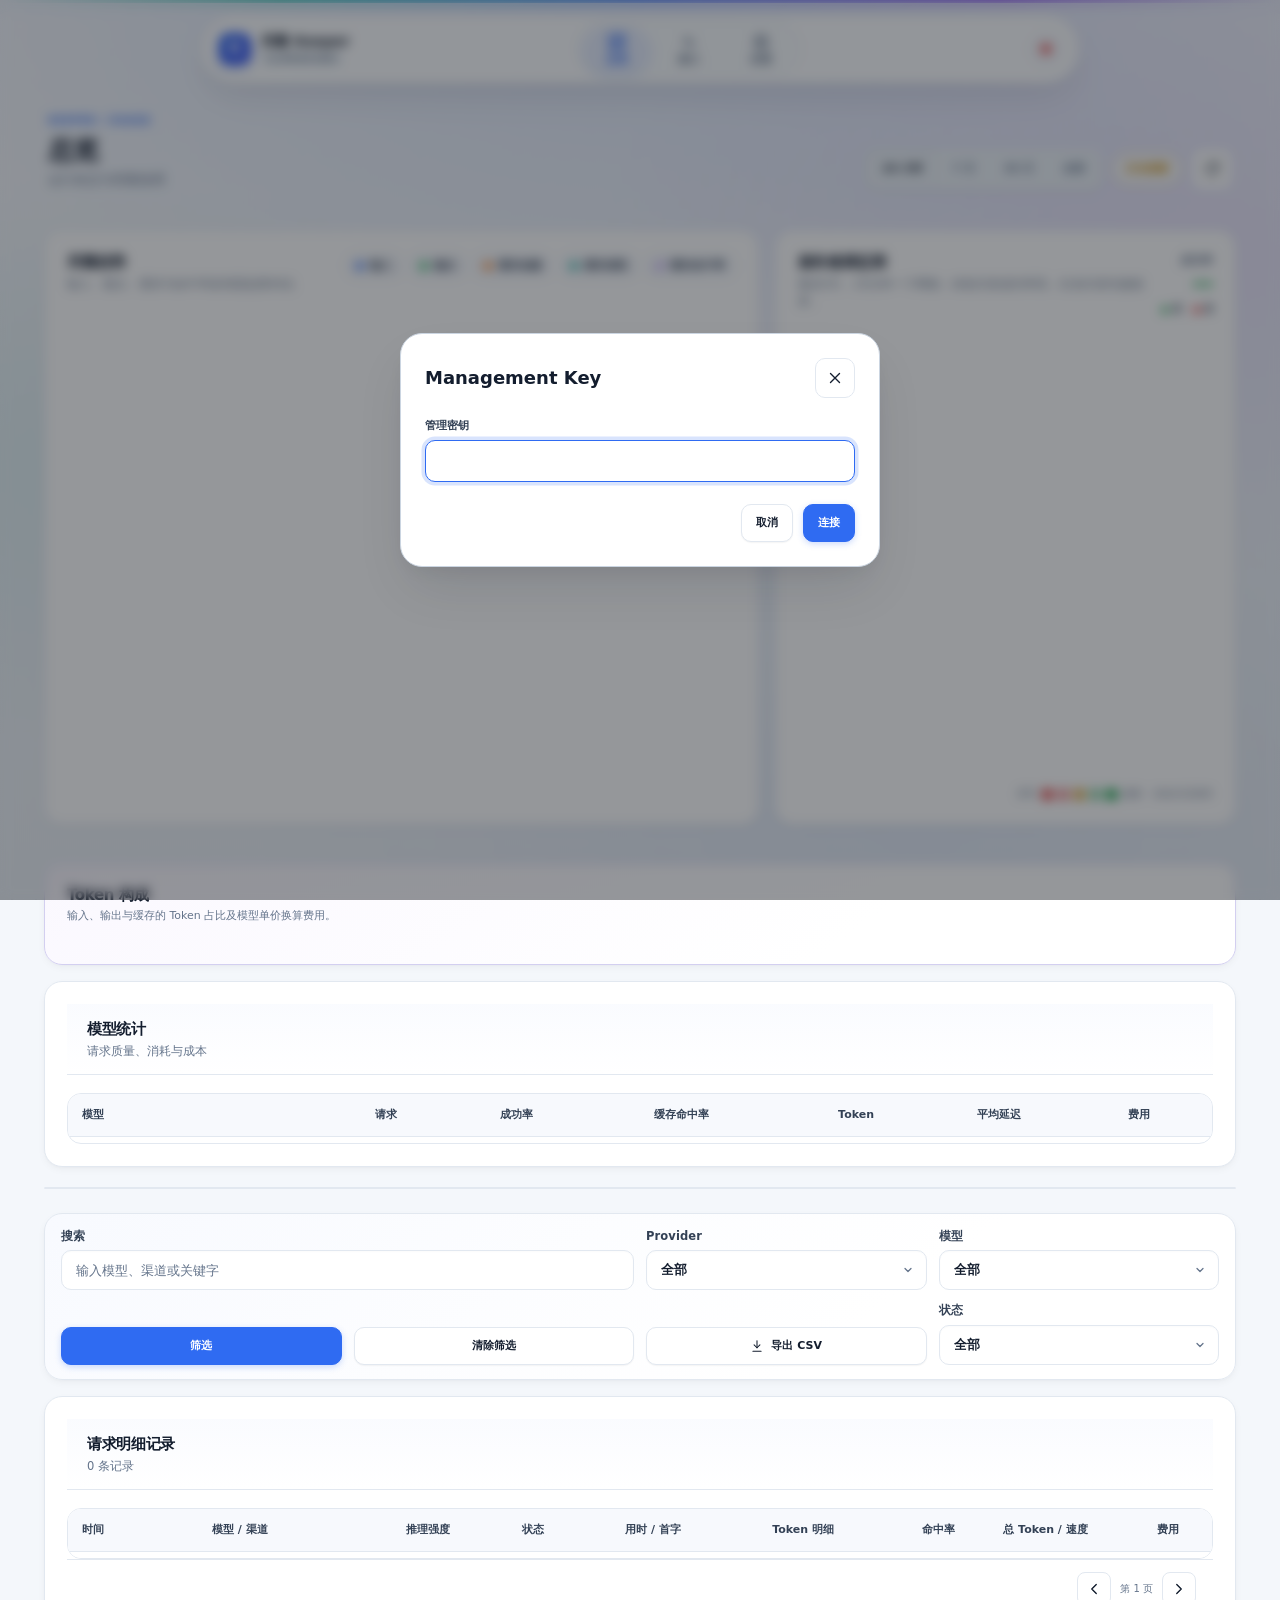
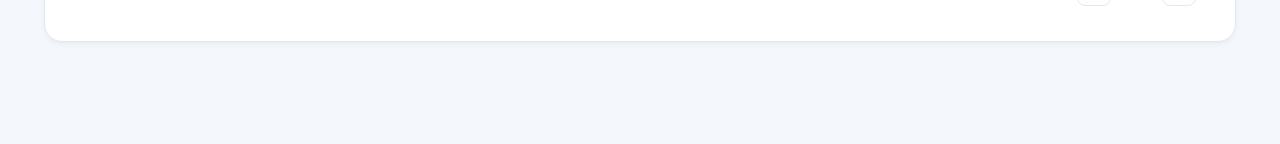
==== commit 154470fb: "Add files via upload" ====
--- a/go/dashboard/index.html
+++ b/go/dashboard/index.html
@@ -124,7 +124,7 @@
               <label><span>模型</span><select name="model"><option value="">全部</option></select></label>
               <label><span>状态</span><select name="status"><option value="">全部</option><option value="success">成功</option><option value="failure">失败</option></select></label>
               <button class="primary-button" type="submit">筛选</button>
-              <button class="secondary-button" type="reset" id="event-reset">重置</button>
+              <button class="secondary-button" type="reset" id="event-reset">清除筛选</button>
               <button class="secondary-button" id="event-export" type="button"><svg><use href="#i-download"/></svg>导出 CSV</button>
             </form>
             <section class="table-section event-table-section">
--- a/go/dashboard/style.css
+++ b/go/dashboard/style.css
@@ -115,7 +115,7 @@
   position: relative;
   background: var(--bg-gradient);
   background-attachment: fixed;
-  overflow-x: hidden;
+  overflow-x: clip;
 }
 
 /* Multi-layered Cyber Studio Aurora & High-Precision Micro Matrix Grid */
@@ -155,16 +155,17 @@
   opacity: 0.88;
 }
 
-.workspace, .top-nav, .detail-drawer {
+.workspace, .detail-drawer {
   position: relative;
   z-index: 1;
 }
 
 .top-nav {
-  position: relative;
-  z-index: 30;
+  position: sticky;
+  top: 14px;
+  z-index: 120;
   width: min(880px, calc(100% - 28px));
-  margin: 16px auto 0;
+  margin: 14px auto 0;
   min-height: 62px;
   display: flex;
   align-items: center;
@@ -2443,11 +2444,13 @@
   left: 50%;
   transform: translate(-50%, -46%) scale(0.96);
   z-index: 200;
-  width: min(520px, calc(100vw - 28px));
-  max-height: min(84vh, 680px);
+  width: min(520px, 75vw);
+  max-width: 75vw;
+  max-height: min(75vh, 680px);
   display: flex;
   flex-direction: column;
   padding: 0;
+  box-sizing: border-box;
   border: 1px solid var(--line-strong);
   border-radius: var(--radius-2xl);
   background: color-mix(in srgb, var(--surface-raised) 98%, transparent);
@@ -2470,12 +2473,13 @@
   align-items: center;
   justify-content: space-between;
   gap: 14px;
-  padding: 16px 20px 14px;
+  padding: 14px 18px 12px;
   border-bottom: 1px solid var(--line);
   background: linear-gradient(180deg, color-mix(in srgb, var(--blue) 3%, var(--surface-raised)) 0%, var(--surface-raised) 100%);
   border-top-left-radius: var(--radius-2xl);
   border-top-right-radius: var(--radius-2xl);
   flex-shrink: 0;
+  box-sizing: border-box;
 }
 .drawer-head small {
   color: var(--blue);
@@ -2487,14 +2491,14 @@
 .drawer-head h2 {
   margin: 3px 0 0;
   overflow-wrap: anywhere;
-  font-size: 16px;
+  font-size: 15px;
   font-weight: 780;
   line-height: 1.3;
 }
 #detail-close {
-  width: 32px;
-  height: 32px;
-  flex: 0 0 32px;
+  width: 30px;
+  height: 30px;
+  flex: 0 0 30px;
   display: grid;
   place-items: center;
   border-radius: 50%;
@@ -2510,9 +2514,11 @@
   transform: rotate(90deg);
 }
 #detail-content {
-  padding: 16px 20px 20px;
+  padding: 14px 18px 18px;
   overflow-y: auto;
+  overflow-x: hidden;
   overscroll-behavior: contain;
+  box-sizing: border-box;
 }
 .drawer-scrim {
   position: fixed;
@@ -2527,83 +2533,27 @@
 }
 .drawer-scrim.is-open { visibility: visible; opacity: 1; }
 
-.upstream-url-banner {
-  display: flex;
-  flex-direction: column;
-  gap: 5px;
-  padding: 10px 13px;
-  margin-bottom: 12px;
-  border: 1px solid color-mix(in srgb, var(--blue) 22%, var(--line));
-  border-radius: var(--radius-md);
-  background: color-mix(in srgb, var(--blue) 4%, var(--surface));
-}
-.url-badge {
-  display: flex;
-  align-items: center;
-  justify-content: space-between;
-  gap: 8px;
-}
-.url-label {
-  color: var(--blue);
-  font-size: 10.5px;
-  font-weight: 750;
-  letter-spacing: 0.02em;
-}
-.url-copy-btn {
-  display: inline-flex;
-  align-items: center;
-  gap: 4px;
-  padding: 2px 7px;
-  border-radius: 4px;
-  background: color-mix(in srgb, var(--blue) 12%, var(--surface));
-  color: var(--blue);
-  font-size: 10.5px;
-  font-weight: 700;
-  cursor: pointer;
-  border: 1px solid color-mix(in srgb, var(--blue) 25%, transparent);
-  transition: background .12s ease, transform .12s ease;
-}
-.url-copy-btn:hover {
-  background: color-mix(in srgb, var(--blue) 22%, var(--surface));
-  transform: scale(1.03);
-}
-.url-source-tag {
-  display: inline-flex;
-  align-items: center;
-  padding: 1px 6px;
-  border-radius: 3px;
-  background: color-mix(in srgb, var(--purple) 12%, var(--surface));
-  color: var(--purple);
-  font-size: 10px;
-  font-weight: 700;
-}
-.url-code {
-  display: block;
-  color: var(--text);
-  font-family: var(--font-mono), monospace;
-  font-size: 11.5px;
-  font-weight: 600;
-  word-break: break-all;
-  user-select: all;
-}
-
 .detail-kpis {
   display: grid;
   grid-template-columns: repeat(2, minmax(0, 1fr));
-  gap: 10px;
+  gap: 8px;
   margin-top: 4px;
   margin-bottom: 14px;
+  width: 100%;
+  box-sizing: border-box;
 }
 .detail-kpis .metric {
   display: flex;
   flex-direction: column;
   justify-content: space-between;
-  gap: 6px;
-  padding: 10px 14px;
+  gap: 4px;
+  padding: 8px 10px;
   border: 1px solid var(--line);
   border-radius: var(--radius-lg);
   background: color-mix(in srgb, var(--surface) 94%, var(--surface-subtle));
   box-shadow: inset 0 1px 0 rgba(255, 255, 255, 0.8), var(--shadow-sm);
+  box-sizing: border-box;
+  min-width: 0;
   transition: border-color .16s ease, transform .16s ease;
 }
 .detail-kpis .metric:hover {
@@ -2611,20 +2561,39 @@
 }
 .detail-kpis .metric span {
   color: var(--muted-strong);
-  font-size: 11px;
+  font-size: 10.5px;
   font-weight: 680;
   letter-spacing: 0.01em;
+  white-space: nowrap;
+  overflow: hidden;
+  text-overflow: ellipsis;
 }
 .detail-kpis .metric strong {
   color: var(--text);
-  font-size: 16px;
+  font-size: 14px;
   font-weight: 800;
   font-variant-numeric: tabular-nums;
   letter-spacing: -0.01em;
-}
-.detail-section { margin-top: 14px; }
-.detail-section h3 { margin: 0 0 8px; color: var(--muted-strong); font-size: 11.5px; font-weight: 750; }
-.detail-section .distribution-row { min-height: 32px; }
+  white-space: nowrap;
+  overflow: hidden;
+  text-overflow: ellipsis;
+}
+.detail-section {
+  margin-top: 12px;
+  width: 100%;
+  box-sizing: border-box;
+}
+.detail-section h3 {
+  margin: 0 0 6px;
+  color: var(--muted-strong);
+  font-size: 11px;
+  font-weight: 750;
+}
+.detail-section .distribution-row {
+  min-height: 28px;
+  padding: 4px 6px;
+  box-sizing: border-box;
+}
 
 dialog { width: min(480px, calc(100vw - 32px)); padding: 0; border: 1px solid var(--line-strong); border-radius: var(--radius-2xl); background: var(--surface-raised); color: var(--text); box-shadow: var(--shadow-lg); }
 dialog::backdrop { background: rgba(15, 20, 27, .44); backdrop-filter: blur(6px); }
@@ -2732,12 +2701,90 @@
 }
 
 @media (max-width: 780px) {
-  .workspace { padding-inline: 14px; }
-  .top-nav { width: calc(100% - 20px); padding: 5px 12px; gap: 8px; min-height: 56px; }
-  .brand-copy { display: none; }
-  .nav-item { min-width: 58px; padding: 4px 8px 3px; }
-  .nav-item .nav-icon { width: 17px; height: 17px; }
+  .workspace {
+    padding-inline: 14px;
+    padding-bottom: 96px !important;
+  }
+  .top-nav {
+    position: fixed !important;
+    top: auto !important;
+    bottom: max(14px, env(safe-area-inset-bottom, 14px)) !important;
+    left: 50% !important;
+    transform: translateX(-50%) !important;
+    width: min(440px, calc(100% - 24px)) !important;
+    margin: 0 !important;
+    z-index: 150 !important;
+    min-height: 56px !important;
+    padding: 4px 8px !important;
+    border-radius: 999px !important;
+    background: color-mix(in srgb, var(--surface-raised) 92%, transparent) !important;
+    backdrop-filter: blur(28px) saturate(190%) !important;
+    -webkit-backdrop-filter: blur(28px) saturate(190%) !important;
+    box-shadow: 0 16px 40px -4px rgba(0, 0, 0, 0.28), 0 4px 16px rgba(0, 0, 0, 0.12), inset 0 1px 0 rgba(255, 255, 255, 0.95) !important;
+  }
+  .brand { display: none !important; }
+  .primary-nav {
+    width: 100% !important;
+    justify-content: space-around !important;
+    gap: 4px !important;
+    padding: 2px 4px !important;
+    border: 0 !important;
+    background: transparent !important;
+    box-shadow: none !important;
+  }
+  .nav-item {
+    flex: 1 1 0 !important;
+    min-width: 0 !important;
+    min-height: 44px !important;
+    padding: 4px 4px 3px !important;
+    border-radius: 999px !important;
+  }
+  .nav-item .nav-icon { width: 18px; height: 18px; }
   .nav-item span { font-size: 10.5px; }
+  .detail-drawer {
+    width: 75vw !important;
+    max-width: 75vw !important;
+    max-height: min(75vh, 620px) !important;
+    border-radius: var(--radius-xl);
+  }
+  .drawer-head {
+    padding: 12px 14px 10px;
+    border-top-left-radius: var(--radius-xl);
+    border-top-right-radius: var(--radius-xl);
+  }
+  .drawer-head h2 {
+    font-size: 14px;
+  }
+  #detail-content {
+    padding: 12px 14px 16px;
+  }
+  .detail-kpis {
+    grid-template-columns: repeat(2, minmax(0, 1fr));
+    gap: 6px;
+    margin-bottom: 12px;
+  }
+  .detail-kpis .metric {
+    padding: 7px 9px;
+    gap: 3px;
+  }
+  .detail-kpis .metric span {
+    font-size: 10px;
+  }
+  .detail-kpis .metric strong {
+    font-size: 13px;
+  }
+  .detail-section {
+    margin-top: 10px;
+  }
+  .detail-section h3 {
+    font-size: 11px;
+    margin-bottom: 6px;
+  }
+  .detail-section .distribution-row {
+    font-size: 11px;
+    min-height: 28px;
+    padding: 4px 6px;
+  }
   .kpi-row-top, .kpi-row-bottom { grid-template-columns: repeat(2, minmax(0, 1fr)); }
   .kpi-row-top .kpi-panel:first-child { grid-column: 1 / -1; }
   .trend-panel, .health-panel, .panel { padding: 17px; }
@@ -2825,17 +2872,9 @@
 
 @media (max-width: 560px) {
   .top-nav {
-    width: calc(100% - 20px);
-    top: 8px;
-    margin: 8px auto 0;
-    padding: 6px 12px;
-    min-height: 50px;
-    grid-template-columns: auto 1fr auto;
-    gap: 6px;
-  }
-  .brand-copy { display: none; }
-  .primary-nav { width: 100%; justify-content: space-around; }
-  .nav-item { min-width: 0; padding: 0 10px; font-size: 12px; }
+    width: calc(100% - 16px) !important;
+    bottom: max(10px, env(safe-area-inset-bottom, 10px)) !important;
+  }
   .kpi-row-top, .kpi-row-bottom, .distribution-grid, .interface-summary { grid-template-columns: 1fr; }
   .kpi-row-top .kpi-panel:first-child { grid-column: auto; }
   .kpi-panel { min-height: 152px; }
@@ -2882,3 +2921,40 @@
 @media (prefers-reduced-motion: reduce) {
   *, *::before, *::after { animation-duration: .01ms !important; animation-iteration-count: 1 !important; scroll-behavior: auto !important; transition-duration: .01ms !important; }
 }
+
+/* Refined surface system: consistent spacing, calmer hierarchy, clearer tables. */
+.workspace { width: min(1440px, calc(100% - 40px)); margin-inline: auto; }
+.topbar { padding: 24px 4px 20px; }
+.topbar-heading h1 { letter-spacing: -0.035em; }
+.topbar-heading p { margin-top: 5px; color: var(--muted); }
+.kpi-section, .overview-grid, .distribution-grid, .interface-summary { gap: 16px; }
+.kpi-panel, .panel, .table-section, .filter-bar, .settings-band, .distribution-card, .interface-card {
+  border-radius: var(--radius-xl);
+  box-shadow: var(--shadow-sm);
+}
+.kpi-panel { padding: 20px; min-height: 178px; }
+.panel, .table-section { padding: 22px; }
+.panel-head, .section-head { margin-bottom: 18px; }
+.panel-head h2, .section-head h2 { letter-spacing: -0.025em; }
+.table-wrap { border: 1px solid var(--line); border-radius: var(--radius-lg); background: var(--surface); }
+table thead th { height: 42px; padding: 10px 14px; background: var(--surface-subtle); border-bottom: 1px solid var(--line); }
+table tbody td { height: 58px; padding: 12px 14px; border-bottom: 1px solid color-mix(in srgb, var(--line) 72%, transparent); }
+table tbody tr:last-child td { border-bottom: 0; }
+table tbody tr { transition: background .16s ease; }
+table tbody tr:hover { background: color-mix(in srgb, var(--blue) 4%, var(--surface)); }
+.filter-bar { padding: 14px 16px; gap: 12px; }
+.filter-bar label, .inline-form label { gap: 6px; }
+input, select { min-height: 38px; border-radius: var(--radius-sm); border-color: var(--line-strong); background: var(--surface); }
+.segmented { padding: 3px; border-radius: 11px; background: var(--surface-inset); }
+.segmented button { min-height: 34px; padding-inline: 13px; border-radius: 8px; }
+.distribution-card { padding: 20px; }
+.distribution-card h2 { margin-bottom: 18px; font-size: 14px; }
+.distribution-row { min-height: 38px; padding: 8px 10px; border-radius: 9px; }
+.distribution-row:hover { background: color-mix(in srgb, var(--blue) 6%, var(--surface-subtle)); }
+.toast-region { gap: 10px; }
+@media (max-width: 760px) {
+  .workspace { width: min(100% - 24px, 680px); }
+  .topbar { padding: 18px 0 16px; }
+  .panel, .table-section { padding: 16px; }
+  .kpi-panel { padding: 17px; }
+}
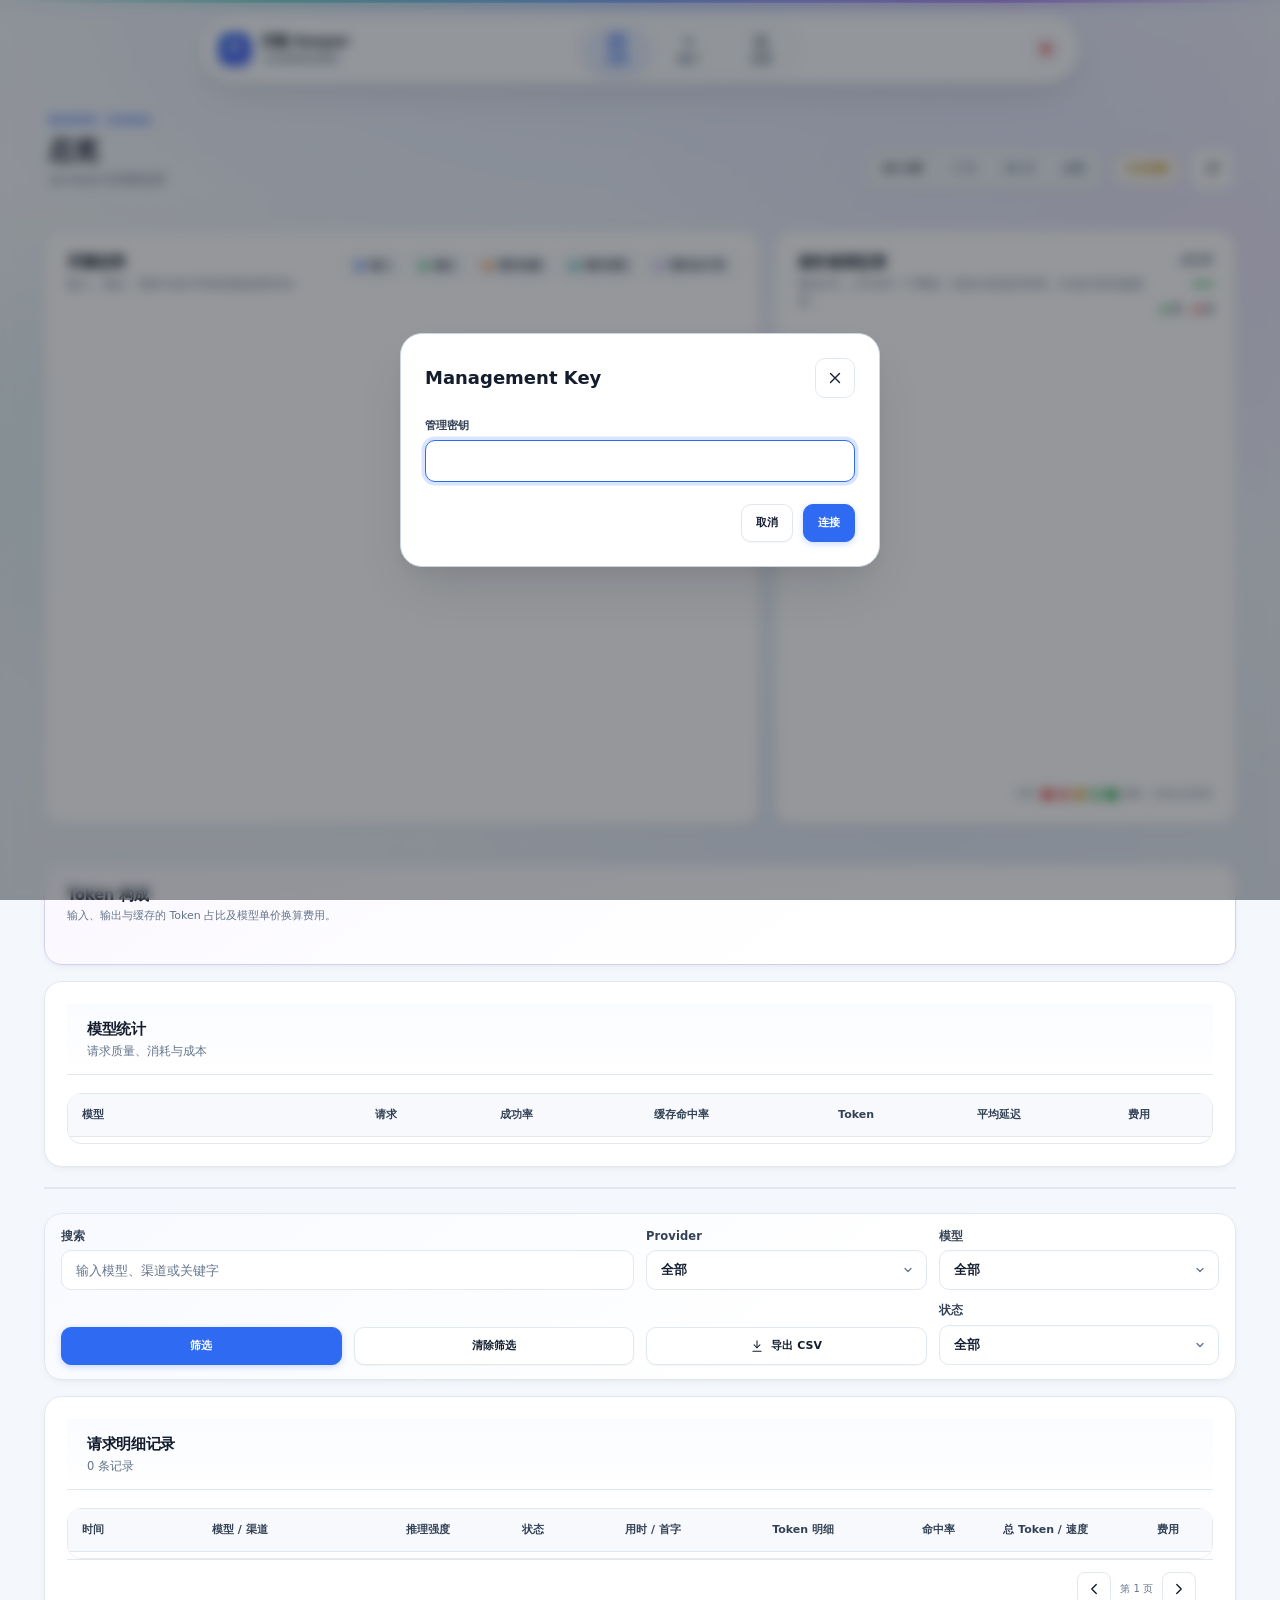
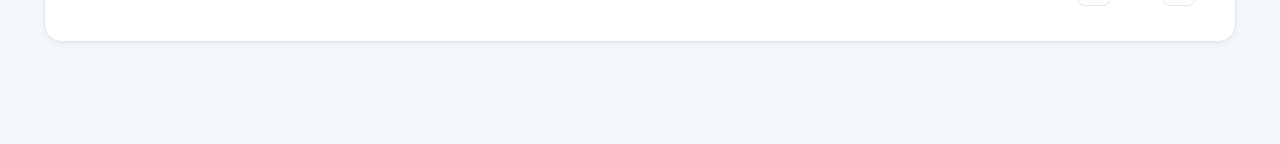
==== commit 50b55cc5: "Add files via upload" ====
--- a/go/dashboard/index.html
+++ b/go/dashboard/index.html
@@ -127,6 +127,13 @@
               <button class="secondary-button" type="reset" id="event-reset">清除筛选</button>
               <button class="secondary-button" id="event-export" type="button"><svg><use href="#i-download"/></svg>导出 CSV</button>
             </form>
+            <div id="drilldown-banner" class="drilldown-banner" hidden>
+              <div class="drilldown-banner-left">
+                <span class="drilldown-icon"><svg><use href="#i-activity"/></svg></span>
+                <span id="drilldown-text" class="drilldown-text">已锁定 15 分钟监控时段</span>
+              </div>
+              <button type="button" id="drilldown-clear" class="drilldown-clear-btn" title="解除时段锁定"><svg><use href="#i-x"/></svg>解除锁定</button>
+            </div>
             <section class="table-section event-table-section">
               <div class="section-head"><div><h2>请求明细记录</h2><p id="event-count" aria-live="polite">0 条记录</p></div><span class="scroll-hint">⟷ 左右滑动</span></div>
               <div class="table-wrap"><table class="event-table"><caption class="sr-only">请求明细记录</caption><thead><tr><th scope="col">时间</th><th scope="col">模型 / 渠道</th><th scope="col">推理强度</th><th scope="col">状态</th><th scope="col">用时 / 首字</th><th scope="col">Token 明细</th><th scope="col">命中率</th><th scope="col">总 Token / 速度</th><th scope="col">费用</th></tr></thead><tbody id="event-table"></tbody></table></div>
--- a/go/dashboard/style.css
+++ b/go/dashboard/style.css
@@ -41,29 +41,58 @@
 
 [data-theme="dark"], [data-cpa-theme="dark"] {
   color-scheme: dark;
-  --bg: #090d14;
-  --bg-gradient: linear-gradient(180deg, #0d121c 0%, #090d14 55%, #06090e 100%);
-  --surface: #111722;
-  --surface-raised: #161e2c;
-  --surface-subtle: #151d2a;
-  --surface-inset: #1a2434;
-  --text: #f1f5f9;
+  --bg: #070b12;
+  --bg-gradient: linear-gradient(180deg, #0b111c 0%, #070b12 52%, #04070c 100%);
+  --surface: #0f1624;
+  --surface-raised: #141e30;
+  --surface-subtle: #121a29;
+  --surface-inset: #182336;
+  --text: #f8fafc;
   --muted: #94a3b8;
   --muted-strong: #cbd5e1;
-  --line: #1e293b;
-  --line-strong: #334155;
-  --focus: #60a5fa;
-  --blue: #60a5fa;
-  --purple: #a78bfa;
-  --teal: #2dd4bf;
-  --green: #4ade80;
-  --orange: #fb923c;
-  --red: #f87171;
-  --yellow: #facc15;
-  --shadow-xs: 0 1px 2px rgba(0, 0, 0, 0.4);
-  --shadow-sm: 0 3px 12px rgba(0, 0, 0, 0.42), 0 0 0 1px rgba(255, 255, 255, 0.05);
-  --shadow-md: 0 14px 34px rgba(0, 0, 0, 0.58), 0 0 0 1px rgba(255, 255, 255, 0.07);
-  --shadow-lg: 0 28px 60px rgba(0, 0, 0, 0.72), 0 0 0 1px rgba(255, 255, 255, 0.09);
+  --line: #1c2738;
+  --line-strong: #2c3c54;
+  --focus: #3b82f6;
+  --blue: #3b82f6;
+  --purple: #a855f7;
+  --teal: #14b8a6;
+  --green: #22c55e;
+  --orange: #f97316;
+  --red: #ef4444;
+  --yellow: #eab308;
+  --shadow-xs: 0 1px 2px rgba(0, 0, 0, 0.45);
+  --shadow-sm: 0 3px 12px -2px rgba(0, 0, 0, 0.55), 0 0 0 1px rgba(255, 255, 255, 0.07);
+  --shadow-md: 0 14px 36px -4px rgba(0, 0, 0, 0.65), 0 0 0 1px rgba(255, 255, 255, 0.09);
+  --shadow-lg: 0 28px 64px -8px rgba(0, 0, 0, 0.78), 0 0 0 1px rgba(255, 255, 255, 0.12);
+}
+
+@media (prefers-color-scheme: dark) {
+  :root:not([data-cpa-theme="light"]):not([data-theme="light"]) {
+    color-scheme: dark;
+    --bg: #070b12;
+    --bg-gradient: linear-gradient(180deg, #0b111c 0%, #070b12 52%, #04070c 100%);
+    --surface: #0f1624;
+    --surface-raised: #141e30;
+    --surface-subtle: #121a29;
+    --surface-inset: #182336;
+    --text: #f8fafc;
+    --muted: #94a3b8;
+    --muted-strong: #cbd5e1;
+    --line: #1c2738;
+    --line-strong: #2c3c54;
+    --focus: #3b82f6;
+    --blue: #3b82f6;
+    --purple: #a855f7;
+    --teal: #14b8a6;
+    --green: #22c55e;
+    --orange: #f97316;
+    --red: #ef4444;
+    --yellow: #eab308;
+    --shadow-xs: 0 1px 2px rgba(0, 0, 0, 0.45);
+    --shadow-sm: 0 3px 12px -2px rgba(0, 0, 0, 0.55), 0 0 0 1px rgba(255, 255, 255, 0.07);
+    --shadow-md: 0 14px 36px -4px rgba(0, 0, 0, 0.65), 0 0 0 1px rgba(255, 255, 255, 0.09);
+    --shadow-lg: 0 28px 64px -8px rgba(0, 0, 0, 0.78), 0 0 0 1px rgba(255, 255, 255, 0.12);
+  }
 }
 
 * { box-sizing: border-box; }
@@ -469,9 +498,14 @@
   min-width: 0;
   border: 1px solid var(--line);
   border-radius: var(--radius-xl);
-  background: var(--surface);
+  background: color-mix(in srgb, var(--surface) 92%, transparent);
+  backdrop-filter: blur(24px) saturate(180%);
+  -webkit-backdrop-filter: blur(24px) saturate(180%);
   box-shadow: inset 0 1px 0 rgba(255, 255, 255, 0.8), var(--shadow-sm);
-  transition: border-color .2s ease, box-shadow .24s cubic-bezier(0.16, 1, 0.3, 1), transform .24s cubic-bezier(0.16, 1, 0.3, 1);
+  transition: border-color .22s ease, box-shadow .24s cubic-bezier(0.16, 1, 0.3, 1), transform .24s cubic-bezier(0.16, 1, 0.3, 1);
+}
+.panel:hover, .table-section:hover {
+  box-shadow: inset 0 1px 0 rgba(255, 255, 255, 0.8), var(--shadow-md);
 }
 .distribution-card {
   min-width: 0;
@@ -479,9 +513,11 @@
   padding: 18px;
   border: 1px solid var(--line);
   border-radius: var(--radius-xl);
-  background: var(--surface);
+  background: color-mix(in srgb, var(--surface) 92%, transparent);
+  backdrop-filter: blur(24px) saturate(180%);
+  -webkit-backdrop-filter: blur(24px) saturate(180%);
   box-shadow: inset 0 1px 0 rgba(255, 255, 255, 0.8), var(--shadow-sm);
-  transition: border-color .2s ease, box-shadow .24s cubic-bezier(0.16, 1, 0.3, 1), transform .24s cubic-bezier(0.16, 1, 0.3, 1);
+  transition: border-color .22s ease, box-shadow .24s cubic-bezier(0.16, 1, 0.3, 1), transform .24s cubic-bezier(0.16, 1, 0.3, 1);
 }
 .distribution-card:hover {
   border-color: var(--line-strong);
@@ -713,8 +749,26 @@
   vector-effect: non-scaling-stroke;
   filter: drop-shadow(0 3px 8px color-mix(in srgb, currentColor 65%, transparent));
 }
-.trend-tooltip-popup { position: fixed; z-index: 100; min-width: 220px; max-width: min(300px, calc(100vw - 24px)); padding: 10px 12px; border: 1px solid var(--line-strong); border-radius: var(--radius-md); background: var(--surface-raised); color: var(--text); box-shadow: var(--shadow-lg); pointer-events: none; }
-.tt-header { padding-bottom: 7px; border-bottom: 1px solid var(--line); color: var(--muted-strong); font-size: 11px; font-weight: 720; }
+.trend-tooltip-popup {
+  position: fixed;
+  z-index: 100;
+  min-width: 220px;
+  max-width: min(300px, calc(100vw - 24px));
+  padding: 11px 14px;
+  border: 1px solid var(--line-strong);
+  border-radius: var(--radius-lg);
+  background: color-mix(in srgb, var(--surface-raised) 92%, transparent);
+  backdrop-filter: blur(24px) saturate(180%);
+  -webkit-backdrop-filter: blur(24px) saturate(180%);
+  color: var(--text);
+  box-shadow: 0 20px 48px -6px rgba(0, 0, 0, 0.45), inset 0 1px 0 rgba(255, 255, 255, 0.1);
+  pointer-events: none;
+  animation: fadeInTooltip .12s cubic-bezier(0.16, 1, 0.3, 1);
+}
+@keyframes fadeInTooltip {
+  from { opacity: 0; transform: scale(0.96); }
+  to { opacity: 1; transform: scale(1); }
+}
 .tt-body { display: grid; gap: 5px; padding: 8px 0; }
 .tt-row { display: flex; align-items: center; justify-content: space-between; gap: 14px; color: var(--muted); font-size: 10px; }
 .tt-row-left { display: inline-flex; align-items: center; gap: 6px; }
@@ -775,8 +829,9 @@
 .health-grid { display: flex; flex-direction: column; gap: 6px; margin-top: 14px; padding: 2px 0; width: 100%; }
 .health-day-group { display: flex; flex-direction: column; gap: 3px; width: 100%; }
 .health-row { display: grid; grid-template-columns: repeat(24, minmax(0, 1fr)); gap: 3px; width: 100%; min-width: 0; }
-.health-cell { display: block; width: 100%; aspect-ratio: 1 / 1; border-radius: 3px; background: var(--surface-inset); cursor: help; transition: transform .14s cubic-bezier(0.16, 1, 0.3, 1), filter .14s ease; }
-.health-cell:hover { z-index: 5; transform: scale(1.45); filter: brightness(1.25); outline: 1.5px solid var(--text); outline-offset: 1px; border-radius: 3.5px; box-shadow: var(--shadow-md); }
+.health-cell { display: block; width: 100%; aspect-ratio: 1 / 1; border-radius: 3px; background: var(--surface-inset); cursor: pointer; transition: transform .14s cubic-bezier(0.16, 1, 0.3, 1), filter .14s ease, box-shadow .14s ease; }
+.health-cell:hover { z-index: 5; transform: scale(1.45); filter: brightness(1.25); outline: 1.5px solid var(--blue); outline-offset: 1px; border-radius: 3.5px; box-shadow: var(--shadow-md); }
+.health-cell.is-selected { z-index: 6; transform: scale(1.4); outline: 2px solid var(--blue); outline-offset: 1.5px; border-radius: 3.5px; box-shadow: 0 0 10px rgba(47, 107, 242, 0.6); }
 .health-cell.level-0 { background: var(--surface-inset); opacity: 0.8; }
 .health-cell.level-1 { background: color-mix(in srgb, var(--red) 85%, var(--surface)); }
 .health-cell.level-2 { background: color-mix(in srgb, var(--red) 55%, var(--surface)); }
@@ -1251,18 +1306,74 @@
 }
 table { width: 100%; border-collapse: collapse; border-spacing: 0; table-layout: fixed; }
 th, td { padding: 11px 12px; border-bottom: 1px solid var(--line); text-align: left; vertical-align: middle; white-space: nowrap; }
+thead th {
+  position: sticky;
+  top: 0;
+  z-index: 3;
+  color: var(--muted-strong);
+  background: color-mix(in srgb, var(--surface-subtle) 95%, var(--surface));
+  backdrop-filter: blur(8px);
+  -webkit-backdrop-filter: blur(8px);
+  box-shadow: 0 1px 0 var(--line);
+  font-size: 11px;
+  font-weight: 780;
+  white-space: nowrap;
+}
 th { color: var(--muted-strong); background: var(--surface-subtle); font-size: 11px; font-weight: 780; white-space: nowrap; }
 td { color: var(--muted-strong); font-size: 12px; font-variant-numeric: tabular-nums; }
 tbody tr:last-child td { border-bottom: 0; }
 tbody tr:hover td { background: color-mix(in srgb, var(--surface-inset) 55%, transparent); }
+.event-row-clickable { cursor: pointer; transition: background .12s ease; }
+.event-row-clickable:focus-visible { outline: 2px solid var(--focus); outline-offset: -2px; }
+.event-row-clickable:hover td { background: color-mix(in srgb, var(--blue) 8%, var(--surface)) !important; }
+.event-row-clickable:hover td:first-child { box-shadow: inset 3.5px 0 0 var(--blue); }
+.event-row-clickable.is-active td { background: color-mix(in srgb, var(--blue) 14%, var(--surface)) !important; }
+.event-row-clickable.is-active td:first-child { box-shadow: inset 3.5px 0 0 var(--blue); }
 .text-center { text-align: center !important; }
 .cell-main { display: block; width: 100%; max-width: 100%; overflow: hidden; color: var(--text); font-weight: 750; text-overflow: ellipsis; white-space: nowrap; }
 .cell-sub { display: block; width: 100%; max-width: 100%; overflow: hidden; margin-top: 3px; color: var(--muted); font-size: 10.5px; font-weight: 550; text-overflow: ellipsis; white-space: nowrap; }
-.status-badge, .hit-rate-badge { display: inline-flex; align-items: center; justify-content: center; min-height: 24px; padding: 0 9px; border: 1px solid color-mix(in srgb, var(--green) 35%, var(--line)); border-radius: 999px; background: color-mix(in srgb, var(--green) 9%, var(--surface)); color: var(--green); font-size: 11px; font-weight: 750; white-space: nowrap; }
-.status-badge.is-failure { border-color: color-mix(in srgb, var(--red) 35%, var(--line)); background: color-mix(in srgb, var(--red) 9%, var(--surface)); color: var(--red); }
-.hit-rate-badge { border-color: color-mix(in srgb, var(--purple) 35%, var(--line)); background: color-mix(in srgb, var(--purple) 9%, var(--surface)); color: var(--purple); }
-.hit-rate-badge.is-high { border-color: color-mix(in srgb, var(--teal) 35%, var(--line)); background: color-mix(in srgb, var(--teal) 9%, var(--surface)); color: var(--teal); }
-.hit-rate-badge.is-mid { border-color: color-mix(in srgb, var(--yellow) 35%, var(--line)); background: color-mix(in srgb, var(--yellow) 9%, var(--surface)); color: var(--yellow); }
+.status-badge, .hit-rate-badge {
+  display: inline-flex;
+  align-items: center;
+  justify-content: center;
+  gap: 5.5px;
+  min-height: 22px;
+  padding: 1px 9px 1px 7px;
+  border: 1px solid color-mix(in srgb, var(--green) 35%, var(--line));
+  border-radius: 999px;
+  background: color-mix(in srgb, var(--green) 10%, var(--surface));
+  color: var(--green);
+  font-size: 10.5px;
+  font-weight: 750;
+  white-space: nowrap;
+  letter-spacing: 0.01em;
+  box-shadow: inset 0 1px 0 rgba(255, 255, 255, 0.1);
+  transition: all .16s ease;
+}
+.status-badge::before {
+  content: "";
+  width: 5px;
+  height: 5px;
+  border-radius: 50%;
+  background: currentColor;
+  box-shadow: 0 0 5px currentColor;
+  flex-shrink: 0;
+}
+.status-badge.is-failure {
+  border-color: color-mix(in srgb, var(--red) 35%, var(--line));
+  background: color-mix(in srgb, var(--red) 10%, var(--surface));
+  color: var(--red);
+}
+.status-badge.is-failure::before {
+  animation: pulseFailDot 2s infinite ease-in-out;
+}
+@keyframes pulseFailDot {
+  0%, 100% { opacity: 1; transform: scale(1); }
+  50% { opacity: 0.4; transform: scale(0.8); }
+}
+.hit-rate-badge { border-color: color-mix(in srgb, var(--purple) 35%, var(--line)); background: color-mix(in srgb, var(--purple) 10%, var(--surface)); color: var(--purple); }
+.hit-rate-badge.is-high { border-color: color-mix(in srgb, var(--teal) 35%, var(--line)); background: color-mix(in srgb, var(--teal) 10%, var(--surface)); color: var(--teal); }
+.hit-rate-badge.is-mid { border-color: color-mix(in srgb, var(--yellow) 35%, var(--line)); background: color-mix(in srgb, var(--yellow) 10%, var(--surface)); color: var(--yellow); }
 
 /* Table Columns Alignment & Exact Widths */
 .event-table { width: 100%; min-width: 1160px; }
@@ -2595,6 +2706,181 @@
   box-sizing: border-box;
 }
 
+.detail-section-head {
+  display: flex;
+  align-items: center;
+  justify-content: space-between;
+  margin-bottom: 6px;
+}
+.detail-section-head h3 { margin: 0; }
+.copy-action-btn {
+  display: inline-flex;
+  align-items: center;
+  gap: 5px;
+  padding: 3px 8px;
+  border-radius: var(--radius-xs);
+  border: 1px solid var(--line);
+  background: var(--surface-subtle);
+  color: var(--blue);
+  font-size: 11px;
+  font-weight: 680;
+  transition: background .14s ease, border-color .14s ease;
+}
+.copy-action-btn:hover {
+  background: color-mix(in srgb, var(--blue) 10%, var(--surface));
+  border-color: var(--blue);
+}
+.copy-action-btn svg { width: 13px; height: 13px; }
+.detail-kv-grid {
+  display: grid;
+  grid-template-columns: repeat(2, minmax(0, 1fr));
+  gap: 7px;
+  box-sizing: border-box;
+}
+.kv-item {
+  display: flex;
+  flex-direction: column;
+  gap: 2px;
+  padding: 6px 9px;
+  background: var(--surface-subtle);
+  border: 1px solid var(--line);
+  border-radius: var(--radius-sm);
+  min-width: 0;
+}
+.kv-label {
+  color: var(--muted);
+  font-size: 10px;
+  font-weight: 650;
+  overflow: hidden;
+  text-overflow: ellipsis;
+  white-space: nowrap;
+}
+.kv-value {
+  color: var(--text);
+  font-size: 12px;
+  font-weight: 750;
+  overflow: hidden;
+  text-overflow: ellipsis;
+  white-space: nowrap;
+}
+.detail-error-box {
+  margin-top: 4px;
+  padding: 10px 12px;
+  border-radius: var(--radius-md);
+  border: 1px solid color-mix(in srgb, var(--red) 35%, var(--line));
+  background: color-mix(in srgb, var(--red) 7%, var(--surface));
+  color: color-mix(in srgb, var(--red) 85%, var(--text));
+  font-family: var(--font-mono);
+  font-size: 11.5px;
+  line-height: 1.5;
+  word-break: break-all;
+  white-space: pre-wrap;
+  max-height: 220px;
+  overflow-y: auto;
+}
+.detail-action-section {
+  margin-top: 14px;
+  padding-top: 12px;
+  border-top: 1px solid var(--line);
+}
+.w-full { width: 100%; justify-content: center; }
+
+/* Drilldown Banner */
+.drilldown-banner {
+  display: flex;
+  align-items: center;
+  justify-content: space-between;
+  gap: 10px;
+  padding: 8px 14px;
+  margin-bottom: 12px;
+  border-radius: var(--radius-md);
+  border: 1px solid color-mix(in srgb, var(--blue) 35%, var(--line));
+  background: linear-gradient(90deg, color-mix(in srgb, var(--blue) 12%, var(--surface)) 0%, color-mix(in srgb, var(--blue) 6%, var(--surface)) 100%);
+  animation: fadeInBanner .18s ease;
+}
+@keyframes fadeInBanner {
+  from { opacity: 0; transform: translateY(-4px); }
+  to { opacity: 1; transform: translateY(0); }
+}
+.drilldown-banner-left {
+  display: flex;
+  align-items: center;
+  gap: 8px;
+  min-width: 0;
+}
+.drilldown-icon {
+  display: grid;
+  place-items: center;
+  color: var(--blue);
+  flex-shrink: 0;
+}
+.drilldown-text {
+  color: var(--text);
+  font-size: 12px;
+  font-weight: 680;
+  overflow: hidden;
+  text-overflow: ellipsis;
+  white-space: nowrap;
+}
+.drilldown-clear-btn {
+  display: inline-flex;
+  align-items: center;
+  gap: 4px;
+  padding: 3px 9px;
+  border-radius: 999px;
+  border: 1px solid color-mix(in srgb, var(--blue) 30%, transparent);
+  background: var(--surface);
+  color: var(--blue);
+  font-size: 11px;
+  font-weight: 700;
+  flex-shrink: 0;
+  transition: all .14s ease;
+}
+.drilldown-clear-btn:hover {
+  background: var(--blue);
+  color: #fff;
+  border-color: var(--blue);
+}
+.drilldown-clear-btn svg { width: 12px; height: 12px; }
+
+/* Shimmer Skeleton Loading */
+@keyframes shimmerWave {
+  0% { transform: translateX(-100%); }
+  100% { transform: translateX(100%); }
+}
+.skeleton-row td {
+  padding: 14px 12px;
+  pointer-events: none;
+}
+.skeleton-bar, .skeleton-badge {
+  position: relative;
+  overflow: hidden;
+  background: color-mix(in srgb, var(--muted) 16%, var(--surface));
+  border-radius: var(--radius-xs);
+  height: 12px;
+}
+.skeleton-bar::after, .skeleton-badge::after {
+  content: "";
+  position: absolute;
+  inset: 0;
+  transform: translateX(-100%);
+  background: linear-gradient(90deg, transparent, color-mix(in srgb, var(--surface) 65%, transparent), transparent);
+  animation: shimmerWave 1.4s infinite cubic-bezier(0.4, 0, 0.2, 1);
+}
+.skeleton-badge {
+  height: 22px;
+  width: 58px;
+  border-radius: 999px;
+}
+.w-40 { width: 40px; }
+.w-50 { width: 50px; }
+.w-60 { width: 60px; }
+.w-70 { width: 70px; }
+.w-80 { width: 80px; }
+.w-90 { width: 90px; }
+.mt-1 { margin-top: 4px; }
+.mx-auto { margin-left: auto; margin-right: auto; }
+
 dialog { width: min(480px, calc(100vw - 32px)); padding: 0; border: 1px solid var(--line-strong); border-radius: var(--radius-2xl); background: var(--surface-raised); color: var(--text); box-shadow: var(--shadow-lg); }
 dialog::backdrop { background: rgba(15, 20, 27, .44); backdrop-filter: blur(6px); }
 #auth-form { padding: 24px; }
@@ -2624,9 +2910,11 @@
   padding: 12px 14px;
   border: 1px solid var(--line-strong);
   border-radius: var(--radius-lg);
-  background: var(--surface-raised);
+  background: color-mix(in srgb, var(--surface-raised) 92%, transparent);
+  backdrop-filter: blur(24px) saturate(180%);
+  -webkit-backdrop-filter: blur(24px) saturate(180%);
   color: var(--text);
-  box-shadow: var(--shadow-lg);
+  box-shadow: 0 20px 48px -6px rgba(0, 0, 0, 0.45), inset 0 1px 0 rgba(255, 255, 255, 0.1);
   pointer-events: none;
   opacity: 0;
   transform: translate(-50%, -100%) translateY(-10px);
@@ -2904,15 +3192,30 @@
   .event-table tbody { display: table-row-group !important; }
   .event-table tr { display: table-row !important; }
   .detail-drawer {
-    top: 8px;
+    top: max(8px, env(safe-area-inset-top, 8px));
     right: 8px;
-    bottom: 8px;
+    bottom: max(8px, env(safe-area-inset-bottom, 8px));
     left: 8px;
-    width: auto;
-    max-width: calc(100vw - 16px);
-    padding: 16px;
+    width: auto !important;
+    max-width: none !important;
+    max-height: none !important;
+    min-height: 0;
+    padding: 0;
     border-radius: var(--radius-xl);
     z-index: 200;
+    transform: none;
+  }
+  .detail-drawer.is-open {
+    transform: none;
+  }
+  #detail-content {
+    flex: 1 1 auto;
+    min-height: 0;
+  }
+  .detail-section {
+    flex: none !important;
+    width: 100% !important;
+    height: auto !important;
   }
   .detail-kpis { grid-template-columns: 1fr; }
   .toast-region { right: 12px; bottom: 12px; }
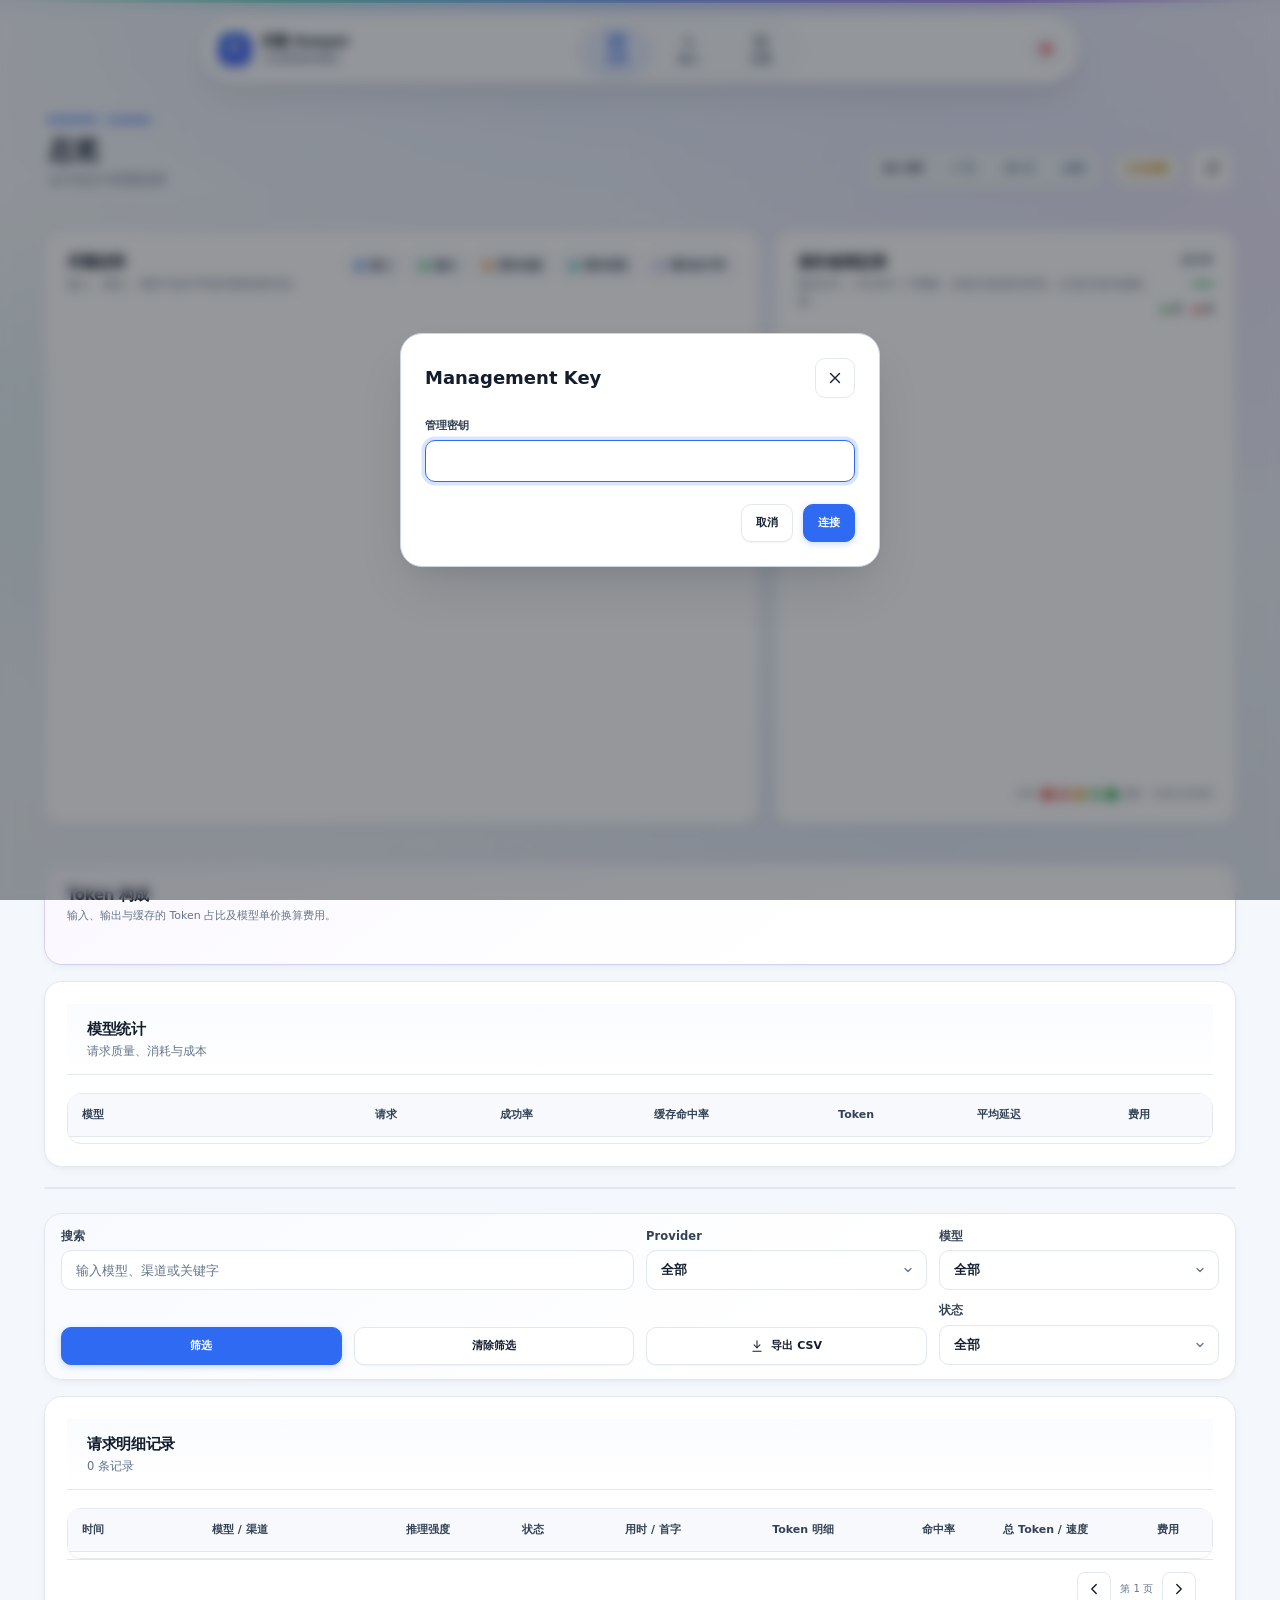
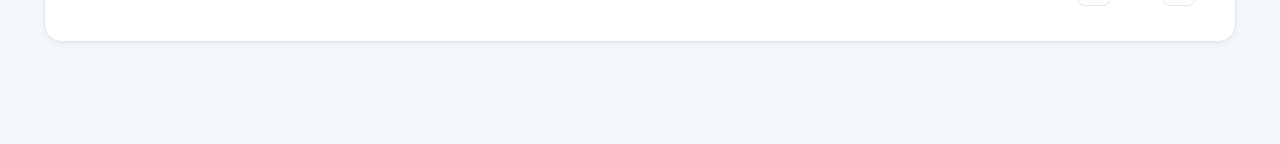
==== commit 957637ad: "Add files via upload" ====
--- a/go/dashboard/index.html
+++ b/go/dashboard/index.html
@@ -258,6 +258,7 @@
   <dialog id="auth-dialog"><form method="dialog" id="auth-form"><div class="dialog-head"><h2>Management Key</h2><button value="cancel" class="icon-button" aria-label="关闭"><svg><use href="#i-x"/></svg></button></div><label><span>管理密钥</span><input id="auth-key" type="password" autocomplete="current-password" required></label><div class="dialog-actions"><button value="cancel" class="secondary-button">取消</button><button value="default" class="primary-button" id="auth-save">连接</button></div></form></dialog>
   <div id="toast-region" class="toast-region" aria-live="polite"></div>
   <div id="floating-tooltip" class="floating-glass-tooltip" role="tooltip"></div>
+  <div id="trend-tooltip" class="trend-tooltip-popup" hidden></div>
   <datalist id="model-name-datalist"></datalist>
   <div id="model-picker-dropdown" class="model-picker-dropdown" role="listbox"></div>
 </body>
--- a/go/dashboard/style.css
+++ b/go/dashboard/style.css
@@ -632,6 +632,8 @@
   grid-template-columns: minmax(0, 1.55fr) minmax(0, 1fr);
   gap: 14px;
   align-items: start;
+  position: relative;
+  z-index: 10;
 }
 .trend-panel, .health-panel {
   min-height: 595px;
@@ -642,7 +644,18 @@
   min-width: 0;
   box-sizing: border-box;
 }
-.trend-panel { justify-content: flex-start; }
+.trend-panel {
+  justify-content: flex-start;
+  position: relative;
+  z-index: 15;
+}
+.trend-panel:hover, .trend-panel:focus-within {
+  z-index: 25;
+}
+.health-panel {
+  position: relative;
+  z-index: 10;
+}
 .chart-host-interactive {
   position: relative;
   height: 500px;
@@ -750,8 +763,8 @@
   filter: drop-shadow(0 3px 8px color-mix(in srgb, currentColor 65%, transparent));
 }
 .trend-tooltip-popup {
-  position: fixed;
-  z-index: 100;
+  position: fixed !important;
+  z-index: 9999 !important;
   min-width: 220px;
   max-width: min(300px, calc(100vw - 24px));
   padding: 11px 14px;
@@ -1451,16 +1464,30 @@
 #page-label { color: var(--muted); font-size: 10px; font-variant-numeric: tabular-nums; }
 .empty-state { min-height: 120px; display: grid; place-items: center; padding: 18px; color: var(--muted); font-size: 12px; font-weight: 650; }
 
+.event-section {
+  position: relative;
+  z-index: 20;
+}
 .filter-bar {
+  position: relative;
+  z-index: 40;
   display: grid;
   grid-template-columns: minmax(200px, 1.6fr) repeat(3, minmax(130px, 0.8fr)) auto auto auto;
   gap: 12px;
   align-items: end;
   padding: 16px 18px;
+  margin-bottom: 14px;
   border: 1px solid var(--line);
   border-radius: var(--radius-xl);
   background: linear-gradient(145deg, color-mix(in srgb, var(--blue) 3.5%, var(--surface)) 0%, var(--surface) 68%);
   box-shadow: inset 0 1px 0 rgba(255, 255, 255, 0.8), var(--shadow-sm);
+}
+.filter-bar:focus-within {
+  z-index: 50;
+}
+.event-table-section {
+  position: relative;
+  z-index: 1;
 }
 .filter-bar label { min-width: 0; display: grid; gap: 6px; color: var(--muted-strong); font-size: 11.5px; font-weight: 760; letter-spacing: 0.01em; }
 .filter-bar input, .filter-bar select {
@@ -1530,6 +1557,9 @@
   width: 100%;
   min-width: 0;
 }
+.custom-select-wrapper.is-open {
+  z-index: 70;
+}
 .custom-select-trigger {
   width: 100%;
   height: 40px;
@@ -1588,7 +1618,7 @@
   min-width: 170px;
   max-height: 240px;
   overflow-y: auto;
-  z-index: 120;
+  z-index: 150;
   padding: 5px;
   border: 1px solid var(--line-strong);
   border-radius: var(--radius-lg);
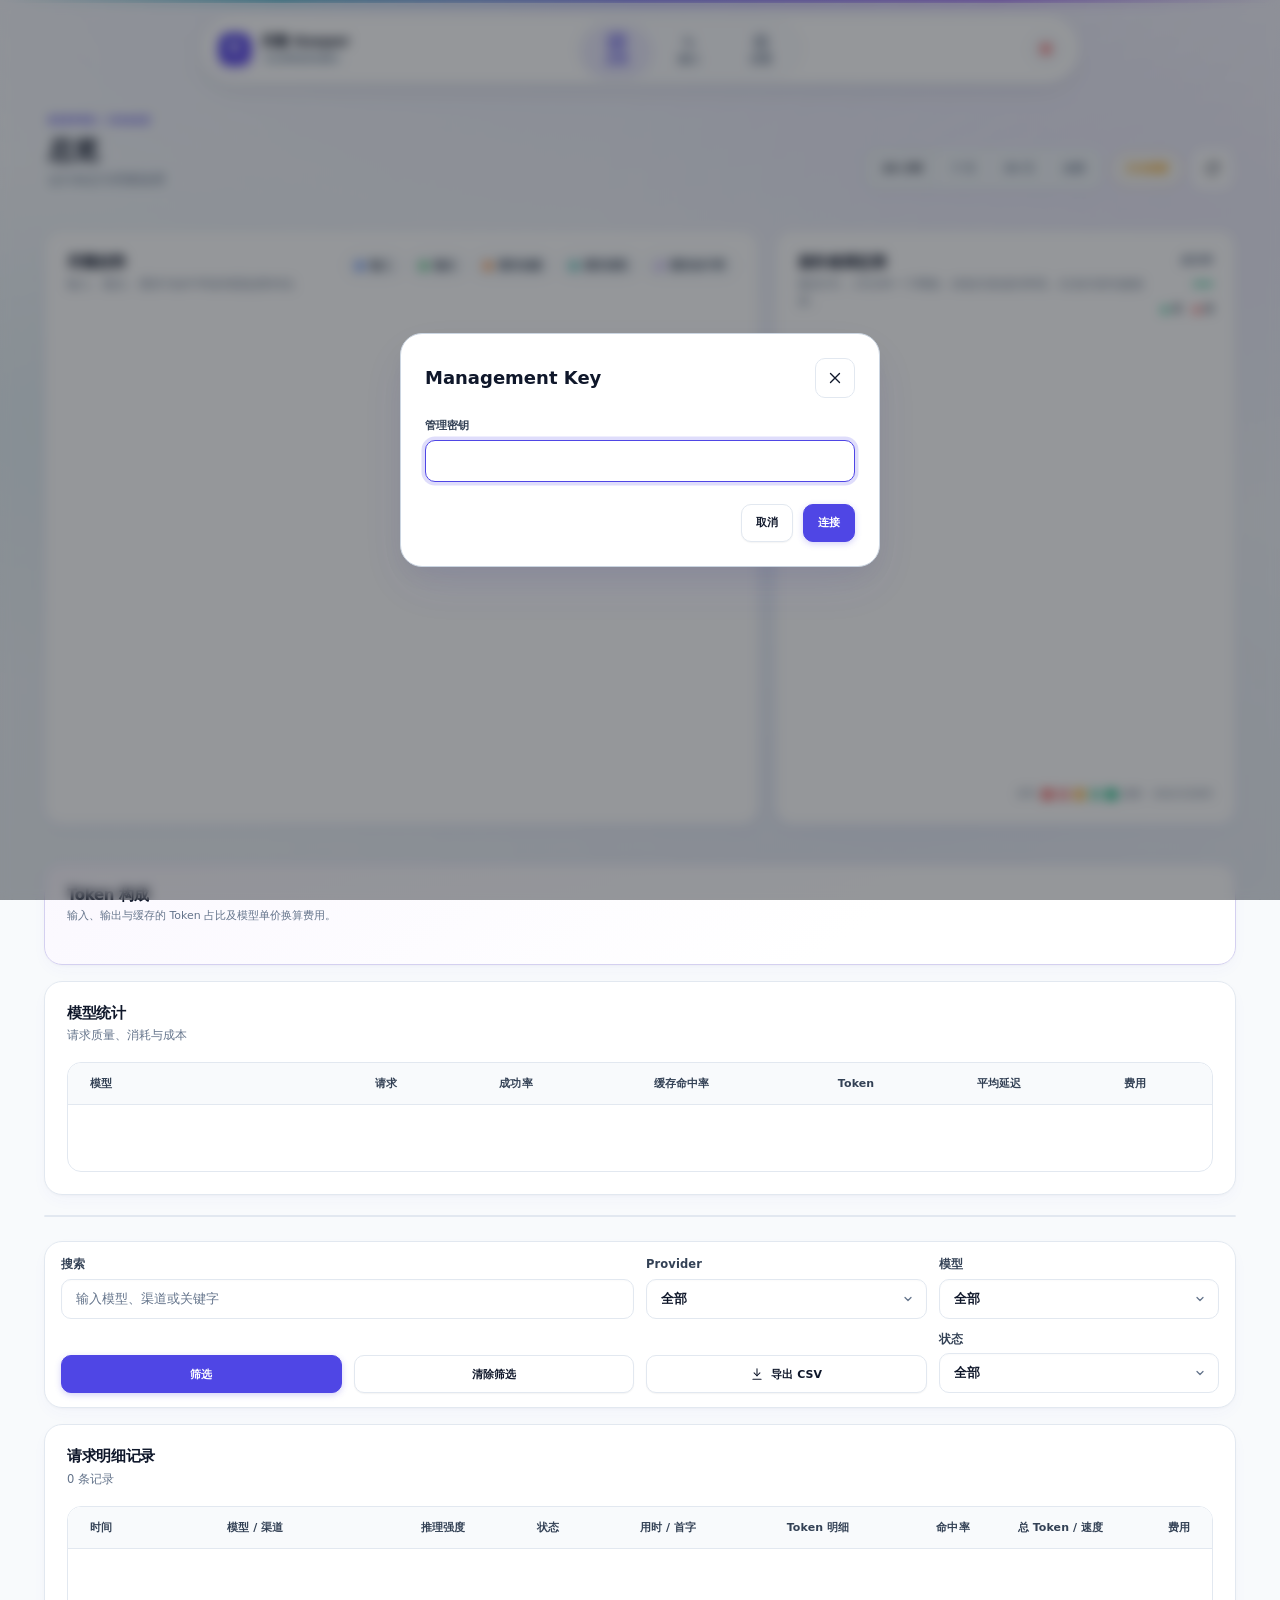
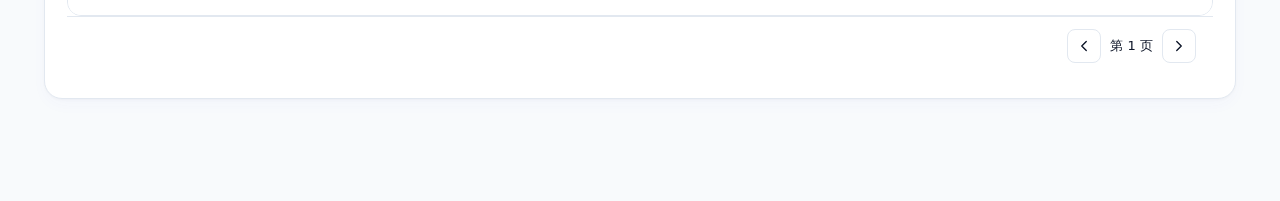
==== commit c93dd80c: "Add files via upload" ====
--- a/go/dashboard/index.html
+++ b/go/dashboard/index.html
@@ -190,7 +190,7 @@
                 <button id="save-prices" class="primary-button"><svg><use href="#i-save"/></svg>保存价格表</button>
               </div>
             </div>
-            <div class="table-wrap">
+            <div class="table-wrap price-table-wrap">
               <table class="price-table">
                 <thead>
                   <tr>
--- a/go/dashboard/style.css
+++ b/go/dashboard/style.css
@@ -1,24 +1,24 @@
 :root {
   color-scheme: light;
-  --bg: #f4f7fb;
-  --bg-gradient: linear-gradient(180deg, #f8fafd 0%, #f1f5fa 42%, #ecf1f7 100%);
+  --bg: #f8fafc;
+  --bg-gradient: linear-gradient(180deg, #f8fafc 0%, #f1f5f9 45%, #edf2f7 100%);
   --surface: #ffffff;
   --surface-raised: #ffffff;
-  --surface-subtle: #f7f9fd;
-  --surface-inset: #ecf2f8;
-  --text: #131d2e;
+  --surface-subtle: #f8fafc;
+  --surface-inset: #f1f5f9;
+  --text: #0f172a;
   --muted: #64748b;
   --muted-strong: #334155;
   --line: #e2e8f0;
   --line-strong: #cbd5e1;
-  --blue: #2f6bf2;
-  --purple: #7738ee;
-  --teal: #14b8a6;
-  --green: #16a34a;
-  --orange: #ea580c;
-  --red: #dc2626;
-  --yellow: #ca8a04;
-  --focus: #2f6bf2;
+  --blue: #4f46e5;
+  --purple: #7c3aed;
+  --teal: #0891b2;
+  --green: #10b981;
+  --orange: #f97316;
+  --red: #ef4444;
+  --yellow: #f59e0b;
+  --focus: #6366f1;
   --radius-xs: 6px;
   --radius-sm: 8px;
   --radius-md: 10px;
@@ -32,11 +32,11 @@
   --space-5: 24px;
   --space-6: 32px;
   --shadow-xs: 0 1px 2px rgba(15, 23, 42, 0.03), 0 1px 1px rgba(15, 23, 42, 0.02);
-  --shadow-sm: 0 3px 10px -2px rgba(15, 23, 42, 0.06), 0 1px 4px -1px rgba(15, 23, 42, 0.04);
-  --shadow-md: 0 14px 32px -6px rgba(15, 23, 42, 0.08), 0 5px 14px -2px rgba(15, 23, 42, 0.04);
-  --shadow-lg: 0 26px 54px -12px rgba(15, 23, 42, 0.13), 0 9px 22px -4px rgba(15, 23, 42, 0.06);
-  --font-sans: Inter, "PingFang SC", "Microsoft YaHei", "Noto Sans SC", system-ui, sans-serif;
-  --font-mono: "SFMono-Regular", Consolas, "Liberation Mono", monospace;
+  --shadow-sm: 0 1px 3px rgba(15, 23, 42, 0.03), 0 6px 18px -3px rgba(79, 70, 229, 0.04);
+  --shadow-md: 0 4px 6px -1px rgba(15, 23, 42, 0.04), 0 12px 28px -4px rgba(79, 70, 229, 0.07);
+  --shadow-lg: 0 10px 25px -3px rgba(15, 23, 42, 0.05), 0 20px 48px -8px rgba(79, 70, 229, 0.1);
+  --font-sans: -apple-system, BlinkMacSystemFont, "SF Pro Text", "Segoe UI Variable Text", "Segoe UI", "PingFang SC", "Hiragino Sans GB", "Microsoft YaHei", system-ui, sans-serif;
+  --font-mono: ui-monospace, "SF Mono", Menlo, Consolas, "Liberation Mono", monospace;
 }
 
 [data-theme="dark"], [data-cpa-theme="dark"] {
@@ -109,6 +109,9 @@
   line-height: 1.45;
   letter-spacing: 0;
   -webkit-font-smoothing: antialiased;
+  -moz-osx-font-smoothing: grayscale;
+  text-rendering: optimizeLegibility;
+  font-feature-settings: "tnum" 1, "cv02" 1, "cv03" 1, "cv04" 1;
 }
 button, input, select { font: inherit; letter-spacing: 0; }
 button { color: inherit; }
@@ -147,7 +150,7 @@
   overflow-x: clip;
 }
 
-/* Multi-layered Cyber Studio Aurora & High-Precision Micro Matrix Grid */
+/* Multi-layered California Mica Aurora & High-Precision Micro Matrix Grid */
 .app-shell::before {
   content: '';
   position: fixed;
@@ -156,15 +159,15 @@
   z-index: 0;
   background-image:
     /* High-Precision Matrix Dot Grid */
-    radial-gradient(circle at center, color-mix(in srgb, var(--text) 4.8%, transparent) 0.85px, transparent 0.85px),
-    /* Top Center Luminous Spotlight */
-    radial-gradient(ellipse 90% 600px at 50% -90px, color-mix(in srgb, var(--blue) 13.5%, transparent) 0%, transparent 72%),
+    radial-gradient(circle at center, color-mix(in srgb, var(--text) 3.8%, transparent) 0.85px, transparent 0.85px),
+    /* Top Center Luminous Spotlight - California Indigo */
+    radial-gradient(ellipse 90% 550px at 50% -80px, color-mix(in srgb, var(--blue) 8.5%, transparent) 0%, transparent 70%),
     /* Right Top Violet Aurora Bloom */
-    radial-gradient(ellipse 70% 500px at 94% 240px, color-mix(in srgb, var(--purple) 9%, transparent) 0%, transparent 68%),
+    radial-gradient(ellipse 70% 480px at 92% 200px, color-mix(in srgb, var(--purple) 6%, transparent) 0%, transparent 66%),
     /* Left Teal Ambient Glow */
-    radial-gradient(ellipse 60% 440px at 6% 460px, color-mix(in srgb, var(--teal) 6.5%, transparent) 0%, transparent 65%),
+    radial-gradient(ellipse 60% 420px at 8% 420px, color-mix(in srgb, var(--teal) 5%, transparent) 0%, transparent 64%),
     /* Bottom Azure Drift */
-    radial-gradient(ellipse 75% 520px at 72% 820px, color-mix(in srgb, var(--blue) 5%, transparent) 0%, transparent 70%);
+    radial-gradient(ellipse 75% 500px at 70% 800px, color-mix(in srgb, var(--blue) 3.5%, transparent) 0%, transparent 68%);
   background-size: 24px 24px, 100% 100%, 100% 100%, 100% 100%, 100% 100%;
   background-position: 0 0, 0 0, 0 0, 0 0, 0 0;
   background-repeat: repeat, no-repeat, no-repeat, no-repeat, no-repeat;
@@ -195,23 +198,24 @@
   z-index: 120;
   width: min(880px, calc(100% - 28px));
   margin: 14px auto 0;
-  min-height: 62px;
+  min-height: 58px;
   display: flex;
   align-items: center;
   justify-content: space-between;
   gap: 16px;
   padding: 6px 16px 6px 18px;
-  border: 1px solid color-mix(in srgb, var(--line-strong) 48%, var(--line));
+  border: 1px solid var(--line);
   border-radius: 999px;
-  background: color-mix(in srgb, var(--surface-raised) 88%, transparent);
-  backdrop-filter: blur(28px) saturate(190%);
-  -webkit-backdrop-filter: blur(28px) saturate(190%);
-  box-shadow: 0 16px 36px -8px rgba(15, 23, 42, 0.1), 0 3px 10px rgba(0, 0, 0, 0.04), inset 0 1px 0 rgba(255, 255, 255, 0.95);
+  background: var(--surface-raised);
+  box-shadow: 0 8px 24px -4px rgba(15, 23, 42, 0.08), 0 2px 6px -1px rgba(15, 23, 42, 0.04), inset 0 1px 0 #ffffff;
   transition: box-shadow .2s ease, border-color .2s ease, transform .2s ease;
+  transform: translateZ(0);
+  will-change: transform;
 }
 [data-theme="dark"] .top-nav, [data-cpa-theme="dark"] .top-nav {
-  box-shadow: 0 18px 46px rgba(0, 0, 0, 0.65), 0 2px 8px rgba(0, 0, 0, 0.35), inset 0 1px 0 rgba(255, 255, 255, 0.09);
-  background: color-mix(in srgb, var(--surface-raised) 90%, transparent);
+  box-shadow: 0 14px 38px rgba(0, 0, 0, 0.55), 0 2px 8px rgba(0, 0, 0, 0.35), inset 0 1px 0 rgba(255, 255, 255, 0.08);
+  background: var(--surface-raised);
+  border-color: var(--line-strong);
 }
 .brand { min-width: 0; display: flex; align-items: center; gap: 10px; }
 .brand-mark {
@@ -396,15 +400,15 @@
   border: 1px solid var(--line);
   border-top: 3px solid var(--card-theme, var(--blue));
   border-radius: var(--radius-xl);
-  background: radial-gradient(circle at top right, color-mix(in srgb, var(--card-theme, var(--blue)) 9%, transparent) 0%, transparent 68%), linear-gradient(180deg, color-mix(in srgb, var(--card-theme, var(--blue)) 4%, var(--surface)) 0%, var(--surface) 60px, var(--surface) 100%);
-  box-shadow: inset 0 1px 0 rgba(255, 255, 255, 0.95), var(--shadow-sm);
+  background: radial-gradient(circle at top right, color-mix(in srgb, var(--card-theme, var(--blue)) 5%, transparent) 0%, transparent 62%), var(--surface);
+  box-shadow: inset 0 1px 0 #ffffff, var(--shadow-sm);
   transition: border-color .22s ease, box-shadow .24s cubic-bezier(0.16, 1, 0.3, 1), transform .24s cubic-bezier(0.16, 1, 0.3, 1);
 }
 .kpi-panel:hover {
-  border-color: color-mix(in srgb, var(--card-theme, var(--blue)) 40%, var(--line));
+  border-color: color-mix(in srgb, var(--card-theme, var(--blue)) 35%, var(--line));
   border-top-color: var(--card-theme, var(--blue));
-  background: radial-gradient(circle at top right, color-mix(in srgb, var(--card-theme, var(--blue)) 14%, transparent) 0%, transparent 70%), linear-gradient(180deg, color-mix(in srgb, var(--card-theme, var(--blue)) 6%, var(--surface)) 0%, var(--surface) 60px, var(--surface) 100%);
-  box-shadow: inset 0 1px 0 rgba(255, 255, 255, 0.95), 0 12px 30px -4px color-mix(in srgb, var(--card-theme, var(--blue)) 16%, rgba(15, 23, 42, 0.08));
+  background: radial-gradient(circle at top right, color-mix(in srgb, var(--card-theme, var(--blue)) 8%, transparent) 0%, transparent 65%), var(--surface);
+  box-shadow: inset 0 1px 0 #ffffff, 0 12px 28px -4px color-mix(in srgb, var(--card-theme, var(--blue)) 14%, rgba(79, 70, 229, 0.08));
   transform: translateY(-2px);
 }
 .kpi-panel.theme-daily {
@@ -417,14 +421,6 @@
 .kpi-panel.theme-orange { --card-theme: var(--orange); }
 .kpi-panel.theme-teal { --card-theme: var(--teal); }
 .kpi-panel.theme-yellow { --card-theme: var(--yellow); }
-
-.kpi-row-top .kpi-panel:nth-child(1) { animation: fadeInUp .38s cubic-bezier(0.16, 1, 0.3, 1) both; animation-delay: 0.04s; }
-.kpi-row-top .kpi-panel:nth-child(2) { animation: fadeInUp .38s cubic-bezier(0.16, 1, 0.3, 1) both; animation-delay: 0.08s; }
-.kpi-row-top .kpi-panel:nth-child(3) { animation: fadeInUp .38s cubic-bezier(0.16, 1, 0.3, 1) both; animation-delay: 0.12s; }
-.kpi-row-bottom .kpi-panel:nth-child(1) { animation: fadeInUp .38s cubic-bezier(0.16, 1, 0.3, 1) both; animation-delay: 0.16s; }
-.kpi-row-bottom .kpi-panel:nth-child(2) { animation: fadeInUp .38s cubic-bezier(0.16, 1, 0.3, 1) both; animation-delay: 0.20s; }
-.kpi-row-bottom .kpi-panel:nth-child(3) { animation: fadeInUp .38s cubic-bezier(0.16, 1, 0.3, 1) both; animation-delay: 0.24s; }
-.kpi-row-bottom .kpi-panel:nth-child(4) { animation: fadeInUp .38s cubic-bezier(0.16, 1, 0.3, 1) both; animation-delay: 0.28s; }
 
 .kpi-header { display: flex; align-items: center; justify-content: space-between; gap: 10px; }
 .kpi-title { margin: 0; color: var(--muted-strong); font-size: 12.5px; font-weight: 650; letter-spacing: -0.01em; }
@@ -474,7 +470,7 @@
 .kpi-di-label { overflow: hidden; color: var(--muted); font-size: 11px; font-weight: 600; text-overflow: ellipsis; white-space: nowrap; }
 .kpi-di-val { overflow: hidden; color: var(--text); font-size: 17px; font-weight: 780; line-height: 1.1; text-overflow: ellipsis; white-space: nowrap; font-variant-numeric: tabular-nums; }
 
-.kpi-main-val { display: block; margin: 6px 0 2px; color: var(--text); font-size: 26px; font-weight: 800; line-height: 1.15; letter-spacing: -0.02em; font-variant-numeric: tabular-nums; }
+.kpi-main-val { display: block; margin: 6px 0 2px; color: var(--text); font-size: 26px; font-weight: 800; line-height: 1.15; letter-spacing: -0.035em; font-variant-numeric: tabular-nums lining-nums; }
 .kpi-sub-info { display: flex; align-items: center; flex-wrap: wrap; gap: 8px; min-height: 16px; margin-bottom: 6px; color: var(--muted); font-size: 10.5px; font-weight: 550; }
 .kpi-sub-info .dot-success { display: inline-flex; align-items: center; gap: 4px; color: var(--muted-strong); font-weight: 550; }
 .kpi-sub-info .dot-success::before { content: ''; width: 5px; height: 5px; border-radius: 50%; background: var(--green); flex-shrink: 0; }
@@ -485,27 +481,25 @@
 .sparkline-box {
   width: 100%;
   height: 38px;
-  padding: 3px 6px;
+  padding: 2px 4px;
   overflow: hidden;
-  border: 1px solid color-mix(in srgb, var(--line) 65%, transparent);
+  border: 1px solid color-mix(in srgb, var(--line) 50%, transparent);
   border-radius: var(--radius-md);
-  background: color-mix(in srgb, var(--surface-inset) 55%, var(--surface));
+  background: color-mix(in srgb, var(--card-theme, var(--blue)) 3.5%, var(--surface-subtle));
 }
 .sparkline-svg { width: 100%; height: 100%; display: block; }
-.kpi-num-animate { animation: kpi-pop .22s ease-out; }
-
-.panel, .table-section, .filter-bar, .settings-band {
+.kpi-num-animate { display: block; }
+
+.panel, .table-section, .settings-band {
   min-width: 0;
   border: 1px solid var(--line);
   border-radius: var(--radius-xl);
-  background: color-mix(in srgb, var(--surface) 92%, transparent);
-  backdrop-filter: blur(24px) saturate(180%);
-  -webkit-backdrop-filter: blur(24px) saturate(180%);
-  box-shadow: inset 0 1px 0 rgba(255, 255, 255, 0.8), var(--shadow-sm);
+  background: var(--surface);
+  box-shadow: 0 1px 3px rgba(15, 23, 42, 0.03), 0 6px 20px -3px rgba(79, 70, 229, 0.04), inset 0 1px 0 #ffffff;
   transition: border-color .22s ease, box-shadow .24s cubic-bezier(0.16, 1, 0.3, 1), transform .24s cubic-bezier(0.16, 1, 0.3, 1);
 }
 .panel:hover, .table-section:hover {
-  box-shadow: inset 0 1px 0 rgba(255, 255, 255, 0.8), var(--shadow-md);
+  box-shadow: 0 1px 3px rgba(15, 23, 42, 0.04), 0 12px 30px -4px rgba(79, 70, 229, 0.08), inset 0 1px 0 #ffffff;
 }
 .distribution-card {
   min-width: 0;
@@ -513,15 +507,13 @@
   padding: 18px;
   border: 1px solid var(--line);
   border-radius: var(--radius-xl);
-  background: color-mix(in srgb, var(--surface) 92%, transparent);
-  backdrop-filter: blur(24px) saturate(180%);
-  -webkit-backdrop-filter: blur(24px) saturate(180%);
-  box-shadow: inset 0 1px 0 rgba(255, 255, 255, 0.8), var(--shadow-sm);
+  background: radial-gradient(circle at top right, color-mix(in srgb, var(--distrib-theme, var(--blue)) 4%, transparent) 0%, transparent 60%), var(--surface);
+  box-shadow: 0 1px 3px rgba(15, 23, 42, 0.03), 0 6px 20px -3px rgba(79, 70, 229, 0.04), inset 0 1px 0 #ffffff;
   transition: border-color .22s ease, box-shadow .24s cubic-bezier(0.16, 1, 0.3, 1), transform .24s cubic-bezier(0.16, 1, 0.3, 1);
 }
 .distribution-card:hover {
-  border-color: var(--line-strong);
-  box-shadow: inset 0 1px 0 rgba(255, 255, 255, 0.8), var(--shadow-md);
+  border-color: color-mix(in srgb, var(--distrib-theme, var(--blue)) 30%, var(--line));
+  box-shadow: 0 1px 3px rgba(15, 23, 42, 0.04), 0 12px 30px -4px rgba(79, 70, 229, 0.08), inset 0 1px 0 #ffffff;
   transform: translateY(-2px);
 }
 [data-theme="dark"] .panel,
@@ -584,14 +576,6 @@
 tbody tr:hover td {
   background: color-mix(in srgb, var(--surface-inset) 60%, transparent);
 }
-.panel, .table-section {
-  min-width: 0;
-  border: 1px solid var(--line);
-  border-radius: var(--radius-xl);
-  background: var(--surface);
-  box-shadow: inset 0 1px 0 rgba(255, 255, 255, 0.95), var(--shadow-sm);
-  transition: border-color .2s ease, box-shadow .24s cubic-bezier(0.16, 1, 0.3, 1), transform .24s cubic-bezier(0.16, 1, 0.3, 1);
-}
 .panel { padding: 20px; }
 .table-section {
   margin-top: 16px;
@@ -609,9 +593,10 @@
   align-items: center;
   justify-content: space-between;
   gap: 18px;
-  padding: 16px 20px 14px;
-  border-bottom: 1px solid var(--line);
-  background: linear-gradient(180deg, color-mix(in srgb, var(--blue) 2.5%, var(--surface)) 0%, var(--surface) 100%);
+  padding: 0;
+  margin-bottom: 16px;
+  border-bottom: none;
+  background: transparent;
 }
 .panel-head h2, .section-head h2 {
   margin: 0;
@@ -882,10 +867,6 @@
 .distribution-card.theme-api_keys { --distrib-theme: var(--teal); border-color: color-mix(in srgb, var(--teal) 15%, var(--line)); }
 .distribution-card.theme-sources { --distrib-theme: var(--orange); border-color: color-mix(in srgb, var(--orange) 15%, var(--line)); }
 .distribution-card h2 { margin: 0 0 14px; color: var(--text); font-size: 13px; font-weight: 720; letter-spacing: -0.01em; line-height: 1.2; }
-.distribution-grid .distribution-card:nth-child(1) { animation: fadeInUp .4s cubic-bezier(0.16, 1, 0.3, 1) both; animation-delay: 0.08s; }
-.distribution-grid .distribution-card:nth-child(2) { animation: fadeInUp .4s cubic-bezier(0.16, 1, 0.3, 1) both; animation-delay: 0.14s; }
-.distribution-grid .distribution-card:nth-child(3) { animation: fadeInUp .4s cubic-bezier(0.16, 1, 0.3, 1) both; animation-delay: 0.20s; }
-.distribution-grid .distribution-card:nth-child(4) { animation: fadeInUp .4s cubic-bezier(0.16, 1, 0.3, 1) both; animation-delay: 0.26s; }
 
 .donut-layout { display: grid; grid-template-columns: 108px minmax(0, 1fr); align-items: center; gap: 14px; min-width: 0; flex: 1; }
 .donut-wrapper { position: relative; width: 108px; height: 108px; flex-shrink: 0; margin: auto 0; }
@@ -1277,6 +1258,7 @@
 .table-wrap {
   width: 100%;
   max-width: 100%;
+  min-height: 110px;
   overflow-x: auto;
   overflow-y: hidden;
   -webkit-overflow-scrolling: touch;
@@ -1284,9 +1266,14 @@
   overscroll-behavior-x: contain;
   scrollbar-width: thin;
   scrollbar-color: color-mix(in srgb, var(--blue) 55%, var(--muted)) color-mix(in srgb, var(--surface-inset) 80%, transparent);
-  padding-bottom: 6px;
+  border: 1px solid var(--line);
+  border-radius: var(--radius-lg);
+  background: var(--surface);
+  isolation: isolate;
+  contain: paint;
 }
 .table-wrap::-webkit-scrollbar {
+  width: 8px;
   height: 8px;
   display: block;
 }
@@ -1317,25 +1304,68 @@
   font-weight: 700;
   white-space: nowrap;
 }
-table { width: 100%; border-collapse: collapse; border-spacing: 0; table-layout: fixed; }
-th, td { padding: 11px 12px; border-bottom: 1px solid var(--line); text-align: left; vertical-align: middle; white-space: nowrap; }
+table {
+  width: 100%;
+  border-collapse: separate;
+  border-spacing: 0;
+  table-layout: fixed;
+}
+th, td {
+  padding: 12px 14px;
+  border-bottom: 1px solid color-mix(in srgb, var(--line) 72%, transparent);
+  text-align: left;
+  vertical-align: middle;
+  white-space: nowrap;
+}
+table th:first-child,
+table td:first-child {
+  padding-left: 22px;
+}
+table th:last-child,
+table td:last-child {
+  padding-right: 22px;
+}
 thead th {
   position: sticky;
   top: 0;
   z-index: 3;
+  height: 42px;
+  padding: 10px 14px;
   color: var(--muted-strong);
-  background: color-mix(in srgb, var(--surface-subtle) 95%, var(--surface));
-  backdrop-filter: blur(8px);
-  -webkit-backdrop-filter: blur(8px);
-  box-shadow: 0 1px 0 var(--line);
-  font-size: 11px;
-  font-weight: 780;
+  background: var(--surface-subtle);
+  border-bottom: 1px solid var(--line);
+  font-size: 11.5px;
+  font-weight: 750;
+  letter-spacing: 0.01em;
   white-space: nowrap;
 }
-th { color: var(--muted-strong); background: var(--surface-subtle); font-size: 11px; font-weight: 780; white-space: nowrap; }
-td { color: var(--muted-strong); font-size: 12px; font-variant-numeric: tabular-nums; }
-tbody tr:last-child td { border-bottom: 0; }
-tbody tr:hover td { background: color-mix(in srgb, var(--surface-inset) 55%, transparent); }
+thead tr:first-child th:first-child {
+  border-top-left-radius: calc(var(--radius-lg) - 1px);
+}
+thead tr:first-child th:last-child {
+  border-top-right-radius: calc(var(--radius-lg) - 1px);
+}
+tbody td {
+  height: 58px;
+  color: var(--muted-strong);
+  font-size: 12.5px;
+  font-variant-numeric: tabular-nums;
+}
+tbody tr {
+  transition: background .16s ease;
+}
+tbody tr:hover {
+  background: color-mix(in srgb, var(--blue) 4%, var(--surface));
+}
+tbody tr:last-child td {
+  border-bottom: 0;
+}
+tbody tr:last-child td:first-child {
+  border-bottom-left-radius: calc(var(--radius-lg) - 1px);
+}
+tbody tr:last-child td:last-child {
+  border-bottom-right-radius: calc(var(--radius-lg) - 1px);
+}
 .event-row-clickable { cursor: pointer; transition: background .12s ease; }
 .event-row-clickable:focus-visible { outline: 2px solid var(--focus); outline-offset: -2px; }
 .event-row-clickable:hover td { background: color-mix(in srgb, var(--blue) 8%, var(--surface)) !important; }
@@ -1389,13 +1419,13 @@
 .hit-rate-badge.is-mid { border-color: color-mix(in srgb, var(--yellow) 35%, var(--line)); background: color-mix(in srgb, var(--yellow) 10%, var(--surface)); color: var(--yellow); }
 
 /* Table Columns Alignment & Exact Widths */
-.event-table { width: 100%; min-width: 1160px; }
+.event-table { width: 100%; min-width: 1175px; }
 .event-table th { font-size: 11px; font-weight: 780; color: var(--muted-strong); }
 .event-table td { font-size: 12.5px; font-weight: 680; color: var(--text); font-variant-numeric: tabular-nums; }
 .event-table .cell-main { font-size: 12.5px; font-weight: 780; color: var(--text); letter-spacing: -0.01em; }
 .event-table .cell-sub { font-size: 11px; font-weight: 550; color: var(--muted); }
 .event-table .status-badge, .event-table .hit-rate-badge { min-height: 24px; padding: 0 9px; font-size: 11px; font-weight: 750; }
-.event-table th:nth-child(1), .event-table td:nth-child(1) { width: 130px; min-width: 130px; text-align: left; }
+.event-table th:nth-child(1), .event-table td:nth-child(1) { width: 145px; min-width: 145px; text-align: left; }
 .event-table th:nth-child(2), .event-table td:nth-child(2) { width: 185px; min-width: 185px; text-align: left; }
 .event-table th:nth-child(3), .event-table td:nth-child(3) { width: 90px; min-width: 90px; text-align: center; }
 .event-table th:nth-child(4), .event-table td:nth-child(4) { width: 120px; min-width: 120px; text-align: center; }
@@ -1461,8 +1491,20 @@
 
 .pagination { display: flex; align-items: center; justify-content: flex-end; gap: 9px; min-height: 60px; padding: 10px 17px; border-top: 1px solid var(--line); }
 .pagination .icon-button { width: 34px; height: 34px; flex-basis: 34px; border-radius: var(--radius-sm); box-shadow: none; }
-#page-label { color: var(--muted); font-size: 10px; font-variant-numeric: tabular-nums; }
-.empty-state { min-height: 120px; display: grid; place-items: center; padding: 18px; color: var(--muted); font-size: 12px; font-weight: 650; }
+.empty-state {
+  min-height: 120px;
+  height: 120px;
+  display: table-cell;
+  vertical-align: middle;
+  text-align: center;
+  padding: 32px 18px;
+  color: var(--muted);
+  font-size: 12.5px;
+  font-weight: 600;
+  border-bottom: 0 !important;
+  border-bottom-left-radius: calc(var(--radius-lg) - 1px);
+  border-bottom-right-radius: calc(var(--radius-lg) - 1px);
+}
 
 .event-section {
   position: relative;
@@ -1479,8 +1521,8 @@
   margin-bottom: 14px;
   border: 1px solid var(--line);
   border-radius: var(--radius-xl);
-  background: linear-gradient(145deg, color-mix(in srgb, var(--blue) 3.5%, var(--surface)) 0%, var(--surface) 68%);
-  box-shadow: inset 0 1px 0 rgba(255, 255, 255, 0.8), var(--shadow-sm);
+  background: var(--surface);
+  box-shadow: inset 0 1px 0 #ffffff, var(--shadow-sm);
 }
 .filter-bar:focus-within {
   z-index: 50;
@@ -2107,8 +2149,8 @@
   margin-bottom: 18px;
   border: 1px solid var(--line);
   border-radius: var(--radius-xl);
-  background: linear-gradient(145deg, color-mix(in srgb, var(--blue) 2.5%, var(--surface)) 0%, var(--surface) 72%);
-  box-shadow: inset 0 1px 0 rgba(255, 255, 255, 0.8), var(--shadow-sm);
+  background: var(--surface);
+  box-shadow: inset 0 1px 0 #ffffff, var(--shadow-sm);
 }
 .settings-band.backup-band,
 .settings-band.connection-band {
@@ -2204,8 +2246,30 @@
 .inline-form button { height: 38px; padding: 0 16px; font-size: 12.5px; font-weight: 700; white-space: nowrap; }
 
 .price-section { margin-top: 18px; margin-bottom: 22px; }
+.price-table-wrap,
+.price-section .table-wrap {
+  height: 480px;
+  max-height: min(580px, calc(100vh - 280px));
+  min-height: 240px;
+  overflow-x: auto;
+  overflow-y: auto !important;
+  overscroll-behavior: contain;
+  scroll-behavior: smooth;
+  scrollbar-gutter: stable;
+  position: relative;
+}
 .price-table { width: 100%; min-width: 900px; }
+.price-table thead th {
+  position: sticky;
+  top: 0;
+  z-index: 10;
+  background: var(--surface-subtle);
+  border-bottom: 1px solid var(--line);
+  box-shadow: 0 1px 3px rgba(15, 23, 42, 0.04);
+}
 .price-table th, .price-table td { padding: 9px 10px; white-space: nowrap; }
+.price-table th:first-child, .price-table td:first-child { padding-left: 20px; }
+.price-table th:last-child, .price-table td:last-child { padding-right: 20px; }
 .price-table input {
   width: 100%;
   min-width: 85px;
@@ -2616,7 +2680,7 @@
   gap: 14px;
   padding: 14px 18px 12px;
   border-bottom: 1px solid var(--line);
-  background: linear-gradient(180deg, color-mix(in srgb, var(--blue) 3%, var(--surface-raised)) 0%, var(--surface-raised) 100%);
+  background: var(--surface-raised);
   border-top-left-radius: var(--radius-2xl);
   border-top-right-radius: var(--radius-2xl);
   flex-shrink: 0;
@@ -3201,7 +3265,7 @@
   .filter-bar { grid-template-columns: 1fr; }
   .filter-bar label:first-child, .filter-bar #event-export { grid-column: auto; }
   .filter-bar button { width: 100%; }
-  .section-head { padding-inline: 15px; }
+  .section-head { padding-inline: 0; }
   .scroll-hint { display: inline-flex; }
   .table-wrap {
     overflow-x: scroll !important;
@@ -3269,9 +3333,11 @@
 .panel, .table-section { padding: 22px; }
 .panel-head, .section-head { margin-bottom: 18px; }
 .panel-head h2, .section-head h2 { letter-spacing: -0.025em; }
-.table-wrap { border: 1px solid var(--line); border-radius: var(--radius-lg); background: var(--surface); }
+.table-wrap { border: 1px solid var(--line); border-radius: var(--radius-lg); background: var(--surface); isolation: isolate; contain: paint; }
 table thead th { height: 42px; padding: 10px 14px; background: var(--surface-subtle); border-bottom: 1px solid var(--line); }
 table tbody td { height: 58px; padding: 12px 14px; border-bottom: 1px solid color-mix(in srgb, var(--line) 72%, transparent); }
+table th:first-child, table td:first-child { padding-left: 22px; }
+table th:last-child, table td:last-child { padding-right: 22px; }
 table tbody tr:last-child td { border-bottom: 0; }
 table tbody tr { transition: background .16s ease; }
 table tbody tr:hover { background: color-mix(in srgb, var(--blue) 4%, var(--surface)); }
@@ -3290,4 +3356,9 @@
   .topbar { padding: 18px 0 16px; }
   .panel, .table-section { padding: 16px; }
   .kpi-panel { padding: 17px; }
-}
+  .price-table-wrap,
+  .price-section .table-wrap {
+    height: 400px;
+    max-height: calc(100vh - 220px);
+  }
+}
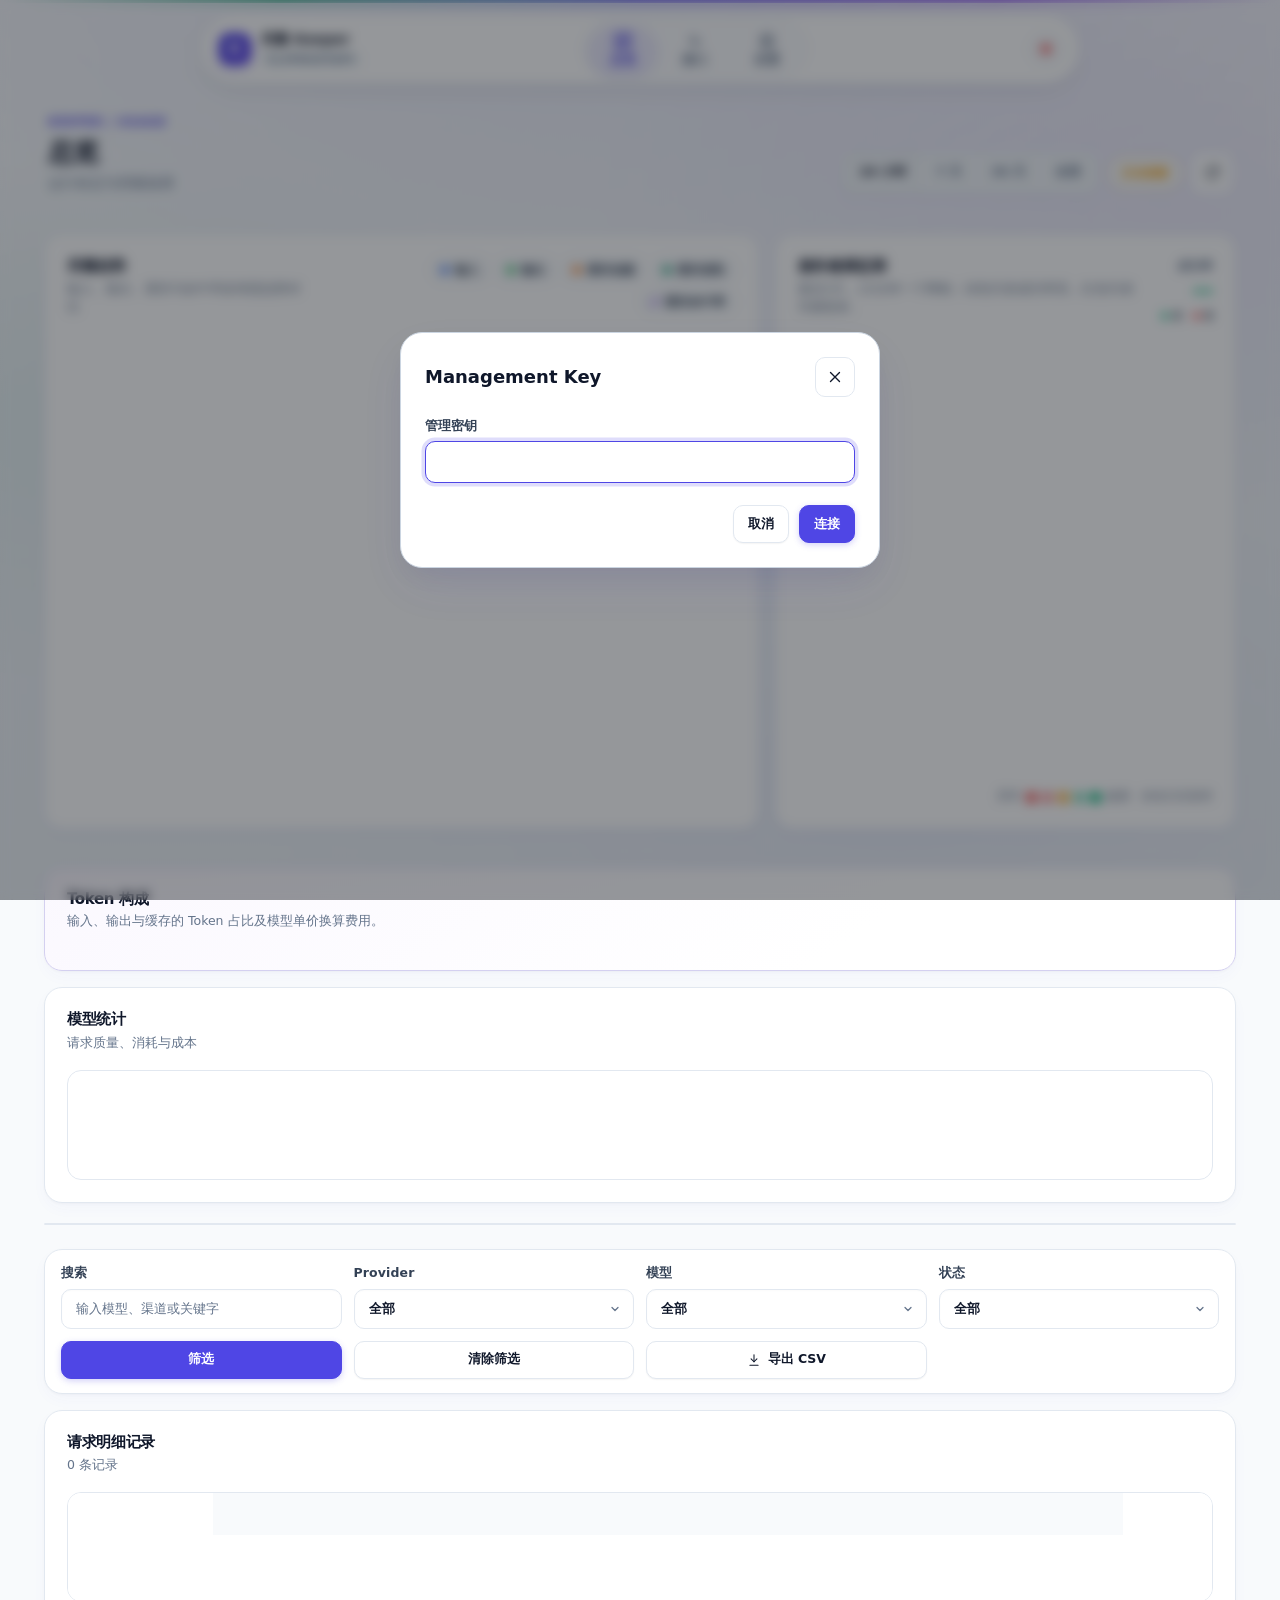
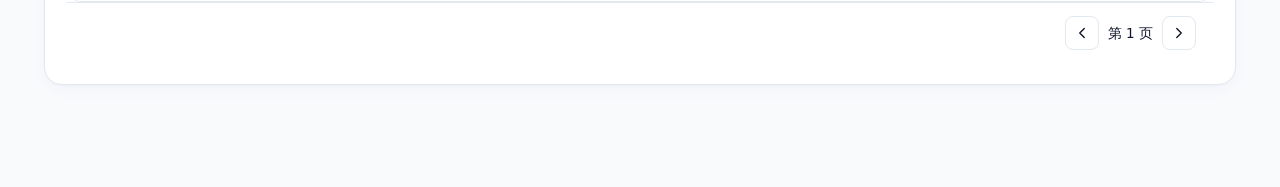
==== commit 372f98af: "Add files via upload" ====
--- a/go/dashboard/index.html
+++ b/go/dashboard/index.html
@@ -86,7 +86,7 @@
                   <button class="legend-chip is-active" data-dim="input" aria-pressed="true" style="--chip-color:#326ff5"><span class="chip-circle" style="background:#326ff5"></span><span>输入</span></button>
                   <button class="legend-chip is-active" data-dim="output" aria-pressed="true" style="--chip-color:#20b95a"><span class="chip-circle" style="background:#20b95a"></span><span>输出</span></button>
                   <button class="legend-chip is-active" data-dim="cache_write" aria-pressed="true" style="--chip-color:#ff7a12"><span class="chip-circle" style="background:#ff7a12"></span><span>缓存创建</span></button>
-                  <button class="legend-chip is-active" data-dim="cache_read" aria-pressed="true" style="--chip-color:#18ad9d"><span class="chip-circle" style="background:#18ad9d"></span><span>缓存读取</span></button>
+                  <button class="legend-chip is-active" data-dim="cache_read" aria-pressed="true" style="--chip-color:#059669"><span class="chip-circle" style="background:#059669"></span><span>缓存读取</span></button>
                   <button class="legend-chip is-active" data-dim="hit_rate" aria-pressed="true" style="--chip-color:#7738ee"><span class="chip-circle chip-dashed" style="background:#7738ee;border:2px dashed #7738ee"></span><span>缓存命中率</span></button>
                 </div>
               </div>
@@ -119,6 +119,7 @@
           <div class="runtime-strip" id="runtime-strip" data-region="runtime"></div>
           <div class="overview-section event-section" data-region="events">
             <form class="filter-bar" id="event-filters" aria-label="请求明细筛选">
+              <input type="hidden" name="upstream" id="filter-upstream">
               <label><span>搜索</span><input name="q" type="search" placeholder="输入模型、渠道或关键字"></label>
               <label><span>Provider</span><select name="provider"><option value="">全部</option></select></label>
               <label><span>模型</span><select name="model"><option value="">全部</option></select></label>
--- a/go/dashboard/style.css
+++ b/go/dashboard/style.css
@@ -13,7 +13,7 @@
   --line-strong: #cbd5e1;
   --blue: #4f46e5;
   --purple: #7c3aed;
-  --teal: #0891b2;
+  --teal: #059669;
   --green: #10b981;
   --orange: #f97316;
   --red: #ef4444;
@@ -55,7 +55,7 @@
   --focus: #3b82f6;
   --blue: #3b82f6;
   --purple: #a855f7;
-  --teal: #14b8a6;
+  --teal: #10b981;
   --green: #22c55e;
   --orange: #f97316;
   --red: #ef4444;
@@ -83,7 +83,7 @@
     --focus: #3b82f6;
     --blue: #3b82f6;
     --purple: #a855f7;
-    --teal: #14b8a6;
+    --teal: #10b981;
     --green: #22c55e;
     --orange: #f97316;
     --red: #ef4444;
@@ -105,8 +105,8 @@
   background: var(--bg);
   color: var(--text);
   font-family: var(--font-sans);
-  font-size: 13px;
-  line-height: 1.45;
+  font-size: 13.5px;
+  line-height: 1.5;
   letter-spacing: 0;
   -webkit-font-smoothing: antialiased;
   -moz-osx-font-smoothing: grayscale;
@@ -235,12 +235,12 @@
 .brand-copy strong { overflow: hidden; font-size: 14px; font-weight: 780; color: var(--text); white-space: nowrap; text-overflow: ellipsis; }
 .brand-copy small {
   color: var(--muted);
-  font-size: 9px;
+  font-size: 11px;
   font-weight: 700;
   letter-spacing: .06em;
   text-transform: uppercase;
   background: color-mix(in srgb, var(--surface-inset) 80%, transparent);
-  padding: 1px 5px;
+  padding: 1px 6px;
   border-radius: 4px;
   display: inline-block;
   width: fit-content;
@@ -283,7 +283,7 @@
   transition: transform .18s cubic-bezier(0.16, 1, 0.3, 1), color .18s ease;
 }
 .nav-item span {
-  font-size: 11px;
+  font-size: 12.5px;
   font-weight: 750;
   line-height: 1.1;
   letter-spacing: 0.01em;
@@ -351,16 +351,16 @@
   padding: 26px 2px 18px;
 }
 .topbar-heading { min-width: 0; }
-.topbar-kicker { display: block; color: var(--blue); font-size: 10px; font-weight: 780; letter-spacing: .08em; text-transform: uppercase; }
+.topbar-kicker { display: block; color: var(--blue); font-size: 11.5px; font-weight: 780; letter-spacing: .08em; text-transform: uppercase; }
 .topbar h1 { margin: 6px 0 3px; font-size: 26px; line-height: 1.2; font-weight: 780; letter-spacing: -0.01em; }
-.topbar p { margin: 0; color: var(--muted); font-size: 13px; }
+.topbar p { margin: 0; color: var(--muted); font-size: 13.5px; }
 .topbar-actions { display: flex; align-items: center; justify-content: flex-end; flex-wrap: wrap; gap: 10px; }
-.topbar-freshness { min-height: 34px; display: inline-flex; align-items: center; padding: 0 12px; border: 1px solid var(--line); border-radius: 999px; background: var(--surface-subtle); color: var(--muted); font-size: 11px; font-weight: 650; white-space: nowrap; box-shadow: inset 0 1px 0 rgba(255, 255, 255, 0.7); }
+.topbar-freshness { min-height: 34px; display: inline-flex; align-items: center; padding: 0 12px; border: 1px solid var(--line); border-radius: 999px; background: var(--surface-subtle); color: var(--muted); font-size: 12px; font-weight: 650; white-space: nowrap; box-shadow: inset 0 1px 0 rgba(255, 255, 255, 0.7); }
 .topbar-freshness.is-fresh { color: var(--green); border-color: color-mix(in srgb, var(--green) 35%, var(--line)); }
 .topbar-freshness.is-stale { color: var(--yellow); border-color: color-mix(in srgb, var(--yellow) 35%, var(--line)); }
 .topbar-freshness.is-error { color: var(--red); border-color: color-mix(in srgb, var(--red) 35%, var(--line)); }
 .segmented { min-height: 40px; display: inline-flex; align-items: center; gap: 3px; padding: 3px; border: 1px solid var(--line); border-radius: var(--radius-lg); background: var(--surface); box-shadow: var(--shadow-sm); }
-.segmented button { height: 32px; padding: 0 14px; border: 0; border-radius: var(--radius-sm); background: transparent; color: var(--muted); font-size: 11px; font-weight: 700; transition: background .18s cubic-bezier(0.16, 1, 0.3, 1), color .18s ease, box-shadow .18s cubic-bezier(0.16, 1, 0.3, 1), transform .16s cubic-bezier(0.16, 1, 0.3, 1); }
+.segmented button { height: 32px; padding: 0 14px; border: 0; border-radius: var(--radius-sm); background: transparent; color: var(--muted); font-size: 12.5px; font-weight: 700; transition: background .18s cubic-bezier(0.16, 1, 0.3, 1), color .18s ease, box-shadow .18s cubic-bezier(0.16, 1, 0.3, 1), transform .16s cubic-bezier(0.16, 1, 0.3, 1); }
 .segmented button:hover { color: var(--text); background: var(--surface-subtle); }
 .segmented button.is-active { color: var(--text); background: var(--surface-inset); box-shadow: inset 0 1px 2px rgba(0, 0, 0, 0.05), inset 0 0 0 1px var(--line); font-weight: 760; }
 .segmented button:active { transform: scale(0.96); }
@@ -423,8 +423,8 @@
 .kpi-panel.theme-yellow { --card-theme: var(--yellow); }
 
 .kpi-header { display: flex; align-items: center; justify-content: space-between; gap: 10px; }
-.kpi-title { margin: 0; color: var(--muted-strong); font-size: 12.5px; font-weight: 650; letter-spacing: -0.01em; }
-.kpi-badge-pill { padding: 2.5px 8px; border: 1px solid var(--line); border-radius: 999px; background: var(--surface-subtle); color: var(--muted); font-size: 10.5px; font-weight: 600; white-space: nowrap; }
+.kpi-title { margin: 0; color: var(--muted-strong); font-size: 13.5px; font-weight: 650; letter-spacing: -0.01em; }
+.kpi-badge-pill { padding: 2.5px 8px; border: 1px solid var(--line); border-radius: 999px; background: var(--surface-subtle); color: var(--muted); font-size: 12px; font-weight: 600; white-space: nowrap; }
 
 .kpi-icon-badge {
   width: 28px;
@@ -467,11 +467,11 @@
 }
 .kpi-di-icon svg { width: 13px; height: 13px; stroke-width: 2; stroke: currentColor; }
 .kpi-di-copy { min-width: 0; display: grid; }
-.kpi-di-label { overflow: hidden; color: var(--muted); font-size: 11px; font-weight: 600; text-overflow: ellipsis; white-space: nowrap; }
+.kpi-di-label { overflow: hidden; color: var(--muted); font-size: 12px; font-weight: 600; text-overflow: ellipsis; white-space: nowrap; }
 .kpi-di-val { overflow: hidden; color: var(--text); font-size: 17px; font-weight: 780; line-height: 1.1; text-overflow: ellipsis; white-space: nowrap; font-variant-numeric: tabular-nums; }
 
 .kpi-main-val { display: block; margin: 6px 0 2px; color: var(--text); font-size: 26px; font-weight: 800; line-height: 1.15; letter-spacing: -0.035em; font-variant-numeric: tabular-nums lining-nums; }
-.kpi-sub-info { display: flex; align-items: center; flex-wrap: wrap; gap: 8px; min-height: 16px; margin-bottom: 6px; color: var(--muted); font-size: 10.5px; font-weight: 550; }
+.kpi-sub-info { display: flex; align-items: center; flex-wrap: wrap; gap: 8px; min-height: 16px; margin-bottom: 6px; color: var(--muted); font-size: 12px; font-weight: 550; }
 .kpi-sub-info .dot-success { display: inline-flex; align-items: center; gap: 4px; color: var(--muted-strong); font-weight: 550; }
 .kpi-sub-info .dot-success::before { content: ''; width: 5px; height: 5px; border-radius: 50%; background: var(--green); flex-shrink: 0; }
 .kpi-sub-info .dot-failed { display: inline-flex; align-items: center; gap: 4px; color: var(--muted-strong); font-weight: 550; }
@@ -609,7 +609,7 @@
 .panel-head p, .section-head p {
   margin: 4px 0 0;
   color: var(--muted);
-  font-size: 11.5px;
+  font-size: 12.5px;
   line-height: 1.45;
 }
 .overview-grid {
@@ -664,7 +664,7 @@
   border-radius: 999px;
   background: var(--surface-subtle);
   color: var(--muted-strong);
-  font-size: 11px;
+  font-size: 12px;
   font-weight: 700;
   cursor: pointer;
   user-select: none;
@@ -697,7 +697,7 @@
 }
 .chart-left-label, .chart-right-label, .chart-x-label {
   font-family: var(--font-sans);
-  font-size: 11.5px;
+  font-size: 12px;
   stroke: none !important;
   stroke-width: 0 !important;
 }
@@ -768,12 +768,12 @@
   to { opacity: 1; transform: scale(1); }
 }
 .tt-body { display: grid; gap: 5px; padding: 8px 0; }
-.tt-row { display: flex; align-items: center; justify-content: space-between; gap: 14px; color: var(--muted); font-size: 10px; }
+.tt-row { display: flex; align-items: center; justify-content: space-between; gap: 14px; color: var(--muted); font-size: 11.5px; }
 .tt-row-left { display: inline-flex; align-items: center; gap: 6px; }
 .tt-row strong, .tt-footer strong { color: var(--text); font-variant-numeric: tabular-nums; }
 .tt-box { width: 7px; height: 7px; border-radius: 50%; }
 .tt-box-dashed { background: transparent !important; border: 1.5px dashed currentColor; }
-.tt-footer { padding-top: 7px; border-top: 1px solid var(--line); color: var(--muted); font-size: 10px; }
+.tt-footer { padding-top: 7px; border-top: 1px solid var(--line); color: var(--muted); font-size: 11.5px; }
 
 .health-panel { display: flex; flex-direction: column; }
 .health-panel-head { display: flex; align-items: flex-start; justify-content: space-between; gap: 16px; }
@@ -787,7 +787,7 @@
 }
 .hsc-label {
   color: var(--muted);
-  font-size: 11px;
+  font-size: 12px;
   font-weight: 650;
   letter-spacing: 0.01em;
 }
@@ -836,7 +836,7 @@
 .health-cell.level-3 { background: color-mix(in srgb, var(--yellow) 75%, var(--surface)); }
 .health-cell.level-4 { background: color-mix(in srgb, var(--green) 55%, var(--surface)); }
 .health-cell.level-5 { background: var(--green); }
-.health-scale { display: flex; align-items: center; justify-content: flex-end; gap: 5px; margin-top: auto; padding-top: 8px; color: var(--muted); font-size: 10px; }
+.health-scale { display: flex; align-items: center; justify-content: flex-end; gap: 5px; margin-top: auto; padding-top: 8px; color: var(--muted); font-size: 11.5px; }
 .health-scale i { width: 11px; height: 11px; display: block; border-radius: 2.5px; }
 .health-scale em { margin-left: 6px; font-style: normal; }
 .health-scale .level-1 { background: color-mix(in srgb, var(--red) 85%, var(--surface)); }
@@ -888,12 +888,12 @@
   background: color-mix(in srgb, var(--surface) 85%, transparent);
   box-shadow: inset 0 1px 2px rgba(0, 0, 0, 0.04), 0 2px 8px rgba(0, 0, 0, 0.04);
 }
-.dct-name { max-width: 68px; overflow: hidden; color: var(--muted); font-size: 9px; font-weight: 700; text-overflow: ellipsis; white-space: nowrap; }
-.dct-val { margin-top: 2px; color: var(--text); font-size: 12px; font-weight: 780; font-variant-numeric: tabular-nums; }
+.dct-name { max-width: 68px; overflow: hidden; color: var(--muted); font-size: 11px; font-weight: 700; text-overflow: ellipsis; white-space: nowrap; }
+.dct-val { margin-top: 2px; color: var(--text); font-size: 12.5px; font-weight: 780; font-variant-numeric: tabular-nums; }
 .distribution-list { min-width: 0; min-height: 108px; display: flex; flex-direction: column; justify-content: center; gap: 2.5px; }
 .distribution-row {
   min-width: 0;
-  min-height: 19px;
+  min-height: 20px;
   display: grid;
   grid-template-columns: 7px minmax(0, 1fr) auto;
   align-items: center;
@@ -906,8 +906,8 @@
 }
 .distribution-row > * { pointer-events: none; }
 .distribution-row i { width: 7px; height: 7px; border-radius: 50%; flex-shrink: 0; }
-.distribution-row span { overflow: hidden; color: var(--muted-strong); font-size: 10.5px; font-weight: 550; text-overflow: ellipsis; white-space: nowrap; }
-.distribution-row strong { color: var(--text); font-size: 11px; font-weight: 750; font-variant-numeric: tabular-nums; margin-left: 4px; }
+.distribution-row span { overflow: hidden; color: var(--muted-strong); font-size: 12.5px; font-weight: 550; text-overflow: ellipsis; white-space: nowrap; }
+.distribution-row strong { color: var(--text); font-size: 12.5px; font-weight: 750; font-variant-numeric: tabular-nums; margin-left: 4px; }
 .distribution-row:hover, .distribution-row.is-active {
   background: color-mix(in srgb, var(--surface-inset) 85%, transparent);
   border-color: color-mix(in srgb, var(--line) 70%, transparent);
@@ -921,7 +921,7 @@
   border-color: color-mix(in srgb, var(--purple) 14%, var(--line));
 }
 .token-panel .panel-head h2 { margin: 0 0 3px; font-size: 15px; font-weight: 750; }
-.token-panel .panel-head p { margin: 0; color: var(--muted); font-size: 11px; }
+.token-panel .panel-head p { margin: 0; color: var(--muted); font-size: 12.5px; }
 
 /* 0. Cache Savings Hero Banner */
 .cache-saving-hero {
@@ -966,7 +966,7 @@
 }
 .csh-desc {
   color: var(--muted);
-  font-size: 10px;
+  font-size: 12px;
   font-weight: 550;
 }
 .csh-right {
@@ -990,7 +990,7 @@
   background: color-mix(in srgb, var(--green) 15%, transparent);
   border: 1px solid color-mix(in srgb, var(--green) 35%, transparent);
   color: var(--green);
-  font-size: 10.5px;
+  font-size: 12px;
   font-weight: 750;
   font-variant-numeric: tabular-nums;
   white-space: nowrap;
@@ -1023,7 +1023,7 @@
 }
 .tss-pct-text {
   color: #ffffff;
-  font-size: 11px;
+  font-size: 12px;
   font-weight: 780;
   font-variant-numeric: tabular-nums;
   letter-spacing: -0.01em;
@@ -1057,7 +1057,7 @@
 }
 .tss-label {
   color: var(--muted);
-  font-size: 10px;
+  font-size: 11.5px;
   font-weight: 750;
   letter-spacing: 0.04em;
   text-transform: uppercase;
@@ -1086,7 +1086,7 @@
   display: inline-block;
   margin-top: 4px;
   color: var(--muted);
-  font-size: 9.5px;
+  font-size: 11px;
   font-weight: 700;
   letter-spacing: 0.05em;
   text-transform: uppercase;
@@ -1128,7 +1128,7 @@
 }
 .tbc-title {
   color: var(--muted-strong);
-  font-size: 11.5px;
+  font-size: 12.5px;
   font-weight: 650;
 }
 .tbc-cost {
@@ -1144,13 +1144,13 @@
   display: block;
   margin-top: 3px;
   color: var(--muted);
-  font-size: 11px;
+  font-size: 12px;
   font-weight: 600;
   font-variant-numeric: tabular-nums;
 }
 .tbc-pct small {
   color: var(--muted);
-  font-size: 10px;
+  font-size: 11px;
   font-weight: 500;
   margin-left: 2px;
 }
@@ -1171,7 +1171,7 @@
 .token-compound-cell:hover, .token-compound-cell:focus-within { border-color: var(--line); background: var(--surface-subtle); }
 .token-cell-lines { min-width: 0; display: grid; gap: 3px; }
 .token-line-primary, .token-line-sub { display: flex; align-items: center; flex-wrap: nowrap; gap: 8px; white-space: nowrap; }
-.token-badge-in, .token-badge-out, .token-badge-cache { display: inline-flex; align-items: center; gap: 3px; color: var(--muted-strong); font-size: 11.5px; font-weight: 720; font-variant-numeric: tabular-nums; white-space: nowrap; flex-shrink: 0; }
+.token-badge-in, .token-badge-out, .token-badge-cache { display: inline-flex; align-items: center; gap: 3px; color: var(--muted-strong); font-size: 12px; font-weight: 720; font-variant-numeric: tabular-nums; white-space: nowrap; flex-shrink: 0; }
 .token-badge-in { color: var(--blue); }
 .token-badge-out { color: var(--green); }
 .token-badge-cache { color: var(--teal); }
@@ -1250,9 +1250,9 @@
 }
 
 .runtime-strip { display: grid; grid-template-columns: repeat(5, minmax(0, 1fr)); gap: 1px; margin-top: 14px; overflow: hidden; border: 1px solid var(--line); border-radius: var(--radius-xl); background: var(--line); }
-.runtime-item { min-width: 0; display: flex; align-items: center; justify-content: space-between; gap: 8px; padding: 12px 14px; background: var(--surface); color: var(--muted); font-size: 10px; }
+.runtime-item { min-width: 0; display: flex; align-items: center; justify-content: space-between; gap: 8px; padding: 12px 14px; background: var(--surface); color: var(--muted); font-size: 11.5px; }
 .runtime-item > span { display: inline-flex; align-items: center; gap: 6px; min-width: 0; }
-.runtime-item strong { overflow: hidden; color: var(--text); font-size: 12px; font-weight: 720; text-overflow: ellipsis; white-space: nowrap; }
+.runtime-item strong { overflow: hidden; color: var(--text); font-size: 13px; font-weight: 720; text-overflow: ellipsis; white-space: nowrap; }
 .runtime-item-dot { width: 7px; height: 7px; flex: 0 0 7px; border-radius: 50%; }
 
 .table-wrap {
@@ -1300,7 +1300,7 @@
   background: color-mix(in srgb, var(--blue) 12%, var(--surface));
   border: 1px solid color-mix(in srgb, var(--blue) 25%, transparent);
   color: var(--blue);
-  font-size: 10px;
+  font-size: 11px;
   font-weight: 700;
   white-space: nowrap;
 }
@@ -1334,7 +1334,7 @@
   color: var(--muted-strong);
   background: var(--surface-subtle);
   border-bottom: 1px solid var(--line);
-  font-size: 11.5px;
+  font-size: 12.5px;
   font-weight: 750;
   letter-spacing: 0.01em;
   white-space: nowrap;
@@ -1348,7 +1348,7 @@
 tbody td {
   height: 58px;
   color: var(--muted-strong);
-  font-size: 12.5px;
+  font-size: 13px;
   font-variant-numeric: tabular-nums;
 }
 tbody tr {
@@ -1373,8 +1373,8 @@
 .event-row-clickable.is-active td { background: color-mix(in srgb, var(--blue) 14%, var(--surface)) !important; }
 .event-row-clickable.is-active td:first-child { box-shadow: inset 3.5px 0 0 var(--blue); }
 .text-center { text-align: center !important; }
-.cell-main { display: block; width: 100%; max-width: 100%; overflow: hidden; color: var(--text); font-weight: 750; text-overflow: ellipsis; white-space: nowrap; }
-.cell-sub { display: block; width: 100%; max-width: 100%; overflow: hidden; margin-top: 3px; color: var(--muted); font-size: 10.5px; font-weight: 550; text-overflow: ellipsis; white-space: nowrap; }
+.cell-main { display: block; width: 100%; max-width: 100%; overflow: hidden; color: var(--text); font-size: 13.5px; font-weight: 750; text-overflow: ellipsis; white-space: nowrap; }
+.cell-sub { display: block; width: 100%; max-width: 100%; overflow: hidden; margin-top: 3px; color: var(--muted); font-size: 11.5px; font-weight: 550; text-overflow: ellipsis; white-space: nowrap; }
 .status-badge, .hit-rate-badge {
   display: inline-flex;
   align-items: center;
@@ -1386,7 +1386,7 @@
   border-radius: 999px;
   background: color-mix(in srgb, var(--green) 10%, var(--surface));
   color: var(--green);
-  font-size: 10.5px;
+  font-size: 11.5px;
   font-weight: 750;
   white-space: nowrap;
   letter-spacing: 0.01em;
@@ -1420,11 +1420,11 @@
 
 /* Table Columns Alignment & Exact Widths */
 .event-table { width: 100%; min-width: 1175px; }
-.event-table th { font-size: 11px; font-weight: 780; color: var(--muted-strong); }
-.event-table td { font-size: 12.5px; font-weight: 680; color: var(--text); font-variant-numeric: tabular-nums; }
-.event-table .cell-main { font-size: 12.5px; font-weight: 780; color: var(--text); letter-spacing: -0.01em; }
-.event-table .cell-sub { font-size: 11px; font-weight: 550; color: var(--muted); }
-.event-table .status-badge, .event-table .hit-rate-badge { min-height: 24px; padding: 0 9px; font-size: 11px; font-weight: 750; }
+.event-table th { font-size: 12.5px; font-weight: 780; color: var(--muted-strong); }
+.event-table td { font-size: 13px; font-weight: 680; color: var(--text); font-variant-numeric: tabular-nums; }
+.event-table .cell-main { font-size: 13.5px; font-weight: 780; color: var(--text); letter-spacing: -0.01em; }
+.event-table .cell-sub { font-size: 12px; font-weight: 550; color: var(--muted); }
+.event-table .status-badge, .event-table .hit-rate-badge { min-height: 24px; padding: 0 9px; font-size: 12px; font-weight: 750; }
 .event-table th:nth-child(1), .event-table td:nth-child(1) { width: 145px; min-width: 145px; text-align: left; }
 .event-table th:nth-child(2), .event-table td:nth-child(2) { width: 185px; min-width: 185px; text-align: left; }
 .event-table th:nth-child(3), .event-table td:nth-child(3) { width: 90px; min-width: 90px; text-align: center; }
@@ -1441,7 +1441,7 @@
   border-radius: 3px;
   background: color-mix(in srgb, var(--red) 8%, transparent);
   color: var(--red);
-  font-size: 10.5px;
+  font-size: 11.5px;
   font-weight: 650;
   overflow: hidden;
   text-overflow: ellipsis;
@@ -1461,10 +1461,10 @@
 .model-table th:nth-child(5), .model-table td:nth-child(5) { width: 120px; min-width: 120px; text-align: center; }
 .model-table th:nth-child(6), .model-table td:nth-child(6) { width: 105px; min-width: 105px; text-align: center; }
 .model-table th:nth-child(7), .model-table td:nth-child(7) { width: 115px; min-width: 115px; text-align: center; }
-.model-table th { font-size: 11px; font-weight: 780; color: var(--muted-strong); }
-.model-table td { font-size: 12.5px; font-weight: 700; color: var(--text); font-variant-numeric: tabular-nums; }
-.model-table .cell-main { font-size: 13px; font-weight: 800; color: var(--text); letter-spacing: -0.01em; }
-.model-table .progress-cell span { font-size: 11.5px; font-weight: 780; color: var(--text); }
+.model-table th { font-size: 12.5px; font-weight: 780; color: var(--muted-strong); }
+.model-table td { font-size: 13px; font-weight: 700; color: var(--text); font-variant-numeric: tabular-nums; }
+.model-table .cell-main { font-size: 13.5px; font-weight: 800; color: var(--text); letter-spacing: -0.01em; }
+.model-table .progress-cell span { font-size: 12.5px; font-weight: 780; color: var(--text); }
 
 .api-key-table { width: 100%; min-width: 860px; }
 .api-key-table th:nth-child(1), .api-key-table td:nth-child(1) { width: 200px; min-width: 200px; text-align: left; }
@@ -1484,10 +1484,10 @@
 .upstream-table th:nth-child(7), .upstream-table td:nth-child(7) { width: 120px; min-width: 120px; text-align: center; }
 .upstream-table th:nth-child(8), .upstream-table td:nth-child(8) { width: 95px; min-width: 95px; text-align: center; }
 
-.api-key-table th, .upstream-table th { font-size: 11px; font-weight: 780; color: var(--muted-strong); }
-.api-key-table td, .upstream-table td { font-size: 12.5px; font-weight: 700; color: var(--text); font-variant-numeric: tabular-nums; }
-.api-key-table .cell-main, .upstream-table .cell-main { font-size: 13px; font-weight: 800; color: var(--text); letter-spacing: -0.01em; }
-.api-key-table .progress-cell span, .upstream-table .progress-cell span { font-size: 11.5px; font-weight: 780; color: var(--text); }
+.api-key-table th, .upstream-table th { font-size: 12.5px; font-weight: 780; color: var(--muted-strong); }
+.api-key-table td, .upstream-table td { font-size: 13px; font-weight: 700; color: var(--text); font-variant-numeric: tabular-nums; }
+.api-key-table .cell-main, .upstream-table .cell-main { font-size: 13.5px; font-weight: 800; color: var(--text); letter-spacing: -0.01em; }
+.api-key-table .progress-cell span, .upstream-table .progress-cell span { font-size: 12.5px; font-weight: 780; color: var(--text); }
 
 .pagination { display: flex; align-items: center; justify-content: flex-end; gap: 9px; min-height: 60px; padding: 10px 17px; border-top: 1px solid var(--line); }
 .pagination .icon-button { width: 34px; height: 34px; flex-basis: 34px; border-radius: var(--radius-sm); box-shadow: none; }
@@ -1531,7 +1531,7 @@
   position: relative;
   z-index: 1;
 }
-.filter-bar label { min-width: 0; display: grid; gap: 6px; color: var(--muted-strong); font-size: 11.5px; font-weight: 760; letter-spacing: 0.01em; }
+.filter-bar label { min-width: 0; display: grid; gap: 6px; color: var(--muted-strong); font-size: 12.5px; font-weight: 760; letter-spacing: 0.01em; }
 .filter-bar input, .filter-bar select {
   width: 100%;
   height: 40px;
@@ -1541,7 +1541,7 @@
   border-radius: var(--radius-md);
   background: var(--surface);
   color: var(--text);
-  font-size: 12.5px;
+  font-size: 13px;
   font-weight: 650;
   box-shadow: inset 0 1px 2px rgba(0, 0, 0, 0.02);
   transition: border-color .18s ease, box-shadow .18s cubic-bezier(0.16, 1, 0.3, 1), background .18s ease;
@@ -1561,7 +1561,7 @@
   background-color: var(--surface);
   color: var(--text);
   padding: 10px 14px;
-  font-size: 12.5px;
+  font-size: 13px;
   font-weight: 600;
 }
 [data-theme="dark"] .filter-bar select, [data-cpa-theme="dark"] .filter-bar select {
@@ -1615,7 +1615,7 @@
   border-radius: var(--radius-md);
   background: var(--surface);
   color: var(--text);
-  font-size: 12.5px;
+  font-size: 13px;
   font-weight: 650;
   box-shadow: inset 0 1px 2px rgba(0, 0, 0, 0.02);
   cursor: pointer;
@@ -1742,7 +1742,7 @@
   gap: 7px;
   padding: 0 14px;
   border-radius: var(--radius-md);
-  font-size: 11px;
+  font-size: 12.5px;
   font-weight: 720;
   white-space: nowrap;
   cursor: pointer;
@@ -1784,7 +1784,7 @@
   height: 28px;
   padding: 0 10px;
   border-radius: var(--radius-sm);
-  font-size: 11px;
+  font-size: 12px;
   font-weight: 650;
   gap: 5px;
 }
@@ -1818,14 +1818,14 @@
 .interface-card.theme-purple { border-top: 3px solid var(--purple); background: linear-gradient(135deg, color-mix(in srgb, var(--purple) 8%, var(--surface)), var(--surface) 70%); border-color: color-mix(in srgb, var(--purple) 22%, var(--line)); }
 .interface-card.theme-green { border-top: 3px solid var(--green); background: linear-gradient(135deg, color-mix(in srgb, var(--green) 8%, var(--surface)), var(--surface) 70%); border-color: color-mix(in srgb, var(--green) 22%, var(--line)); }
 .interface-card.theme-orange { border-top: 3px solid var(--orange); background: linear-gradient(135deg, color-mix(in srgb, var(--orange) 8%, var(--surface)), var(--surface) 70%); border-color: color-mix(in srgb, var(--orange) 22%, var(--line)); }
-.ic-head { display: flex; align-items: center; justify-content: space-between; gap: 10px; color: var(--muted); font-size: 11px; font-weight: 700; }
+.ic-head { display: flex; align-items: center; justify-content: space-between; gap: 10px; color: var(--muted); font-size: 12px; font-weight: 700; }
 .ic-icon { width: 32px; height: 32px; display: grid; place-items: center; border: 1px solid var(--line); border-radius: var(--radius-md); background: var(--surface-subtle); color: var(--muted-strong); }
 .ic-icon svg { width: 16px; height: 16px; }
 .ic-val { margin: 13px 0 0; color: var(--text); font-size: 25px; line-height: 1.1; font-weight: 760; }
-.ic-val small { margin-left: 3px; color: var(--muted); font-size: 11px; font-weight: 650; }
+.ic-val small { margin-left: 3px; color: var(--muted); font-size: 12px; font-weight: 650; }
 .progress-cell { min-width: 120px; max-width: 200px; display: grid; gap: 5px; margin: 0 auto; text-align: left; }
-.progress-cell span { color: var(--muted-strong); font-size: 10px; font-weight: 700; font-variant-numeric: tabular-nums; }
-.progress-cell small { color: var(--muted); font-size: 10px; font-weight: 600; }
+.progress-cell span { color: var(--muted-strong); font-size: 11.5px; font-weight: 700; font-variant-numeric: tabular-nums; }
+.progress-cell small { color: var(--muted); font-size: 11px; font-weight: 600; }
 .progress-bar-bg { width: 100%; height: 5px; overflow: hidden; border-radius: 999px; background: var(--surface-inset); }
 .progress-bar-fill { height: 100%; border-radius: inherit; }
 
@@ -1923,7 +1923,7 @@
   background: color-mix(in srgb, var(--purple) 10%, var(--surface));
   color: var(--purple);
   border: 1px solid color-mix(in srgb, var(--purple) 25%, transparent);
-  font-size: 10px;
+  font-size: 11.5px;
   font-weight: 700;
   white-space: nowrap;
 }
@@ -1940,12 +1940,12 @@
   font-variant-numeric: tabular-nums;
 }
 .pt-total-val small {
-  font-size: 10.5px;
+  font-size: 11.5px;
   color: var(--muted);
   font-weight: 600;
 }
 .pt-cost-val {
-  font-size: 11.5px;
+  font-size: 12px;
   font-weight: 720;
   color: var(--muted-strong);
   font-variant-numeric: tabular-nums;
@@ -1980,7 +1980,7 @@
 }
 .pt-seg-text {
   color: #ffffff;
-  font-size: 10px;
+  font-size: 11px;
   font-weight: 780;
   font-variant-numeric: tabular-nums;
   text-shadow: 0 1px 2px rgba(0, 0, 0, 0.3);
@@ -2037,7 +2037,7 @@
   min-width: 0;
 }
 .ul-rank {
-  font-size: 11px;
+  font-size: 12px;
   font-weight: 800;
   color: var(--muted);
   width: 20px;
@@ -2061,7 +2061,7 @@
   align-items: center;
   padding: 1px 6px;
   border-radius: 4px;
-  font-size: 9.5px;
+  font-size: 11px;
   font-weight: 750;
 }
 .ul-tier.is-fast {
@@ -2105,7 +2105,7 @@
   align-items: center;
   justify-content: space-between;
   color: var(--muted);
-  font-size: 10.5px;
+  font-size: 11.5px;
 }
 .ul-foot strong {
   color: var(--muted-strong);
@@ -2192,7 +2192,7 @@
 .settings-title p {
   margin: 3px 0 0;
   font-family: var(--font-mono), monospace;
-  font-size: 11px;
+  font-size: 12px;
   overflow: hidden;
   text-overflow: ellipsis;
   white-space: nowrap;
@@ -2214,7 +2214,7 @@
   border-color: var(--line-strong);
   background: var(--surface);
 }
-.storage-metrics .metric span { overflow: hidden; color: var(--muted); font-size: 10px; font-weight: 650; text-overflow: ellipsis; white-space: nowrap; }
+.storage-metrics .metric span { overflow: hidden; color: var(--muted); font-size: 11.5px; font-weight: 650; text-overflow: ellipsis; white-space: nowrap; }
 .storage-metrics .metric strong { overflow: hidden; color: var(--text); font-size: 13px; font-weight: 780; text-overflow: ellipsis; white-space: nowrap; font-variant-numeric: tabular-nums; }
 
 .inline-form { display: flex; align-items: flex-end; gap: 12px; padding-left: 20px; border-left: 1px solid var(--line); }
@@ -2223,7 +2223,7 @@
   gap: 6px;
   width: 105px;
   color: var(--muted-strong);
-  font-size: 11px;
+  font-size: 12px;
   font-weight: 700;
   letter-spacing: 0.01em;
 }
@@ -2279,12 +2279,12 @@
   border-radius: var(--radius-sm);
   background: var(--surface);
   color: var(--text);
-  font-size: 12px;
+  font-size: 12.5px;
   font-weight: 550;
   box-shadow: inset 0 1px 2px rgba(0, 0, 0, 0.02);
   transition: border-color .16s ease, box-shadow .16s ease, background .16s ease;
 }
-.price-table th { font-size: 11px; font-weight: 780; color: var(--muted-strong); }
+.price-table th { font-size: 12.5px; font-weight: 780; color: var(--muted-strong); }
 .price-table th:nth-child(1), .price-table td:nth-child(1) { width: 220px; min-width: 220px; text-align: left; }
 .price-table th:nth-child(2), .price-table td:nth-child(2) { width: 115px; min-width: 115px; text-align: center; }
 .price-table th:nth-child(3), .price-table td:nth-child(3) { width: 115px; min-width: 115px; text-align: center; }
@@ -2388,7 +2388,7 @@
   justify-content: space-between;
   padding: 6px 8px 3px;
   color: var(--muted);
-  font-size: 10px;
+  font-size: 11.5px;
   font-weight: 750;
   text-transform: uppercase;
   letter-spacing: .03em;
@@ -2409,7 +2409,7 @@
   border-radius: var(--radius-sm);
   background: transparent;
   color: var(--text);
-  font-size: 11.5px;
+  font-size: 12.5px;
   font-weight: 600;
   text-align: left;
   cursor: pointer;
@@ -2456,7 +2456,7 @@
   text-overflow: ellipsis;
   white-space: nowrap;
   font-family: var(--font-mono), monospace;
-  font-size: 11.5px;
+  font-size: 12px;
 }
 .mpd-item-badge {
   display: inline-flex;
@@ -2465,7 +2465,7 @@
   border-radius: 999px;
   background: color-mix(in srgb, var(--green) 12%, var(--surface));
   color: var(--green);
-  font-size: 10px;
+  font-size: 11px;
   font-weight: 700;
   white-space: nowrap;
   flex-shrink: 0;
@@ -2567,7 +2567,7 @@
   border-radius: 999px;
   background: color-mix(in srgb, var(--blue) 10%, var(--surface));
   color: var(--blue);
-  font-size: 10.5px;
+  font-size: 11.5px;
   font-weight: 650;
   border: 1px solid color-mix(in srgb, var(--blue) 20%, transparent);
 }
@@ -2688,7 +2688,7 @@
 }
 .drawer-head small {
   color: var(--blue);
-  font-size: 10.5px;
+  font-size: 11.5px;
   font-weight: 780;
   text-transform: uppercase;
   letter-spacing: .03em;
@@ -2766,7 +2766,7 @@
 }
 .detail-kpis .metric span {
   color: var(--muted-strong);
-  font-size: 10.5px;
+  font-size: 12px;
   font-weight: 680;
   letter-spacing: 0.01em;
   white-space: nowrap;
@@ -2791,7 +2791,7 @@
 .detail-section h3 {
   margin: 0 0 6px;
   color: var(--muted-strong);
-  font-size: 11px;
+  font-size: 12.5px;
   font-weight: 750;
 }
 .detail-section .distribution-row {
@@ -2816,7 +2816,7 @@
   border: 1px solid var(--line);
   background: var(--surface-subtle);
   color: var(--blue);
-  font-size: 11px;
+  font-size: 12px;
   font-weight: 680;
   transition: background .14s ease, border-color .14s ease;
 }
@@ -2843,7 +2843,7 @@
 }
 .kv-label {
   color: var(--muted);
-  font-size: 10px;
+  font-size: 11.5px;
   font-weight: 650;
   overflow: hidden;
   text-overflow: ellipsis;
@@ -2851,7 +2851,7 @@
 }
 .kv-value {
   color: var(--text);
-  font-size: 12px;
+  font-size: 13px;
   font-weight: 750;
   overflow: hidden;
   text-overflow: ellipsis;
@@ -2865,7 +2865,7 @@
   background: color-mix(in srgb, var(--red) 7%, var(--surface));
   color: color-mix(in srgb, var(--red) 85%, var(--text));
   font-family: var(--font-mono);
-  font-size: 11.5px;
+  font-size: 12px;
   line-height: 1.5;
   word-break: break-all;
   white-space: pre-wrap;
@@ -2878,6 +2878,248 @@
   border-top: 1px solid var(--line);
 }
 .w-full { width: 100%; justify-content: center; }
+
+/* Upstream Inspector Advanced Modules */
+.upstream-meta-banner {
+  display: flex;
+  flex-direction: column;
+  gap: 8px;
+  padding: 12px 14px;
+  margin-bottom: 12px;
+  border-radius: var(--radius-lg);
+  border: 1px solid var(--line);
+  background: color-mix(in srgb, var(--surface) 96%, var(--surface-subtle));
+  box-shadow: inset 0 1px 0 rgba(255, 255, 255, 0.8), var(--shadow-xs);
+}
+.upstream-meta-top {
+  display: flex;
+  align-items: center;
+  justify-content: space-between;
+  gap: 10px;
+  flex-wrap: wrap;
+}
+.upstream-provider-tag {
+  display: inline-flex;
+  align-items: center;
+  gap: 5px;
+  padding: 2.5px 9px;
+  border-radius: 999px;
+  font-size: 12px;
+  font-weight: 750;
+  background: color-mix(in srgb, var(--blue) 10%, var(--surface));
+  color: var(--blue);
+  border: 1px solid color-mix(in srgb, var(--blue) 25%, transparent);
+}
+.upstream-diag-pills {
+  display: flex;
+  flex-wrap: wrap;
+  gap: 6px;
+  align-items: center;
+}
+.diag-pill {
+  display: inline-flex;
+  align-items: center;
+  gap: 4.5px;
+  padding: 2px 7.5px;
+  border-radius: var(--radius-xs);
+  font-size: 11.5px;
+  font-weight: 650;
+  background: var(--surface-subtle);
+  border: 1px solid var(--line);
+  color: var(--muted-strong);
+}
+.diag-pill.is-good {
+  color: var(--green);
+  border-color: color-mix(in srgb, var(--green) 35%, var(--line));
+  background: color-mix(in srgb, var(--green) 8%, var(--surface));
+}
+.diag-pill.is-bad {
+  color: var(--red);
+  border-color: color-mix(in srgb, var(--red) 35%, var(--line));
+  background: color-mix(in srgb, var(--red) 8%, var(--surface));
+}
+.upstream-model-row {
+  display: flex;
+  flex-direction: column;
+  gap: 5px;
+  padding: 8px 10px;
+  border-radius: var(--radius-md);
+  border: 1px solid var(--line);
+  background: var(--surface);
+  margin-bottom: 6px;
+  transition: border-color .14s ease, background .14s ease;
+}
+.upstream-model-row:hover {
+  border-color: var(--line-strong);
+  background: color-mix(in srgb, var(--blue) 2.5%, var(--surface));
+}
+.upstream-model-header {
+  display: flex;
+  align-items: center;
+  justify-content: space-between;
+  gap: 8px;
+  font-size: 12.5px;
+}
+.upstream-model-name {
+  font-weight: 750;
+  color: var(--text);
+  overflow: hidden;
+  text-overflow: ellipsis;
+  white-space: nowrap;
+}
+.upstream-model-stats {
+  display: flex;
+  align-items: center;
+  gap: 8px;
+  font-size: 12px;
+  font-variant-numeric: tabular-nums;
+  color: var(--muted);
+  white-space: nowrap;
+}
+.upstream-model-bar-wrap {
+  width: 100%;
+  height: 5px;
+  border-radius: 999px;
+  background: var(--surface-inset);
+  overflow: hidden;
+}
+.upstream-model-bar-fill {
+  height: 100%;
+  border-radius: 999px;
+  background: linear-gradient(90deg, var(--blue) 0%, var(--purple) 100%);
+  transition: width .3s cubic-bezier(0.16, 1, 0.3, 1);
+}
+.upstream-token-grid {
+  display: grid;
+  grid-template-columns: repeat(2, minmax(0, 1fr));
+  gap: 6px;
+  margin-bottom: 6px;
+}
+.token-micro-card {
+  display: flex;
+  flex-direction: column;
+  gap: 2px;
+  padding: 6px 9px;
+  border-radius: var(--radius-sm);
+  background: var(--surface-subtle);
+  border: 1px solid var(--line);
+}
+.token-micro-label {
+  font-size: 11.5px;
+  font-weight: 650;
+  color: var(--muted);
+}
+.token-micro-val {
+  font-size: 13.5px;
+  font-weight: 750;
+  color: var(--text);
+  font-variant-numeric: tabular-nums;
+}
+.cache-saving-banner {
+  display: flex;
+  align-items: center;
+  gap: 8px;
+  padding: 8px 10px;
+  border-radius: var(--radius-md);
+  background: color-mix(in srgb, var(--teal) 10%, var(--surface));
+  border: 1px solid color-mix(in srgb, var(--teal) 30%, transparent);
+  color: var(--teal);
+  font-size: 12px;
+  font-weight: 650;
+  margin-top: 6px;
+}
+.upstream-event-card {
+  display: flex;
+  flex-direction: column;
+  padding: 8px 10px;
+  margin-bottom: 6px;
+  border-radius: var(--radius-md);
+  border: 1px solid var(--line);
+  background: var(--surface);
+  transition: border-color .14s ease, box-shadow .14s ease;
+  cursor: pointer;
+}
+.upstream-event-card:hover {
+  border-color: color-mix(in srgb, var(--blue) 40%, var(--line));
+  box-shadow: var(--shadow-xs);
+}
+.upstream-event-card-head {
+  display: flex;
+  align-items: center;
+  justify-content: space-between;
+  gap: 8px;
+}
+.upstream-event-left {
+  display: flex;
+  align-items: center;
+  gap: 7px;
+  min-width: 0;
+}
+.upstream-event-model {
+  font-size: 12.5px;
+  font-weight: 750;
+  color: var(--text);
+  overflow: hidden;
+  text-overflow: ellipsis;
+  white-space: nowrap;
+}
+.upstream-event-time {
+  font-size: 11.5px;
+  color: var(--muted);
+  white-space: nowrap;
+}
+.upstream-event-right {
+  display: flex;
+  align-items: center;
+  gap: 8px;
+  font-size: 12px;
+  font-variant-numeric: tabular-nums;
+  font-weight: 650;
+  white-space: nowrap;
+}
+.upstream-event-toggle-icon {
+  width: 13px;
+  height: 13px;
+  stroke: var(--muted);
+  transition: transform .18s cubic-bezier(0.16, 1, 0.3, 1);
+}
+.upstream-event-card.is-expanded .upstream-event-toggle-icon {
+  transform: rotate(180deg);
+}
+.upstream-event-expand {
+  display: none;
+  margin-top: 8px;
+  padding-top: 8px;
+  border-top: 1px dashed var(--line);
+  font-size: 12px;
+  animation: fadeInBanner .14s ease;
+}
+.upstream-event-card.is-expanded .upstream-event-expand {
+  display: block;
+}
+.upstream-event-expand-grid {
+  display: grid;
+  grid-template-columns: repeat(2, minmax(0, 1fr));
+  gap: 5px;
+  margin-bottom: 6px;
+}
+.upstream-event-card.is-failed {
+  border-color: color-mix(in srgb, var(--red) 30%, var(--line));
+  background: color-mix(in srgb, var(--red) 2.5%, var(--surface));
+}
+.upstream-actions-bar {
+  display: grid;
+  grid-template-columns: 1.4fr 1fr;
+  gap: 8px;
+  margin-top: 14px;
+  padding-top: 12px;
+  border-top: 1px solid var(--line);
+}
+@media (max-width: 560px) {
+  .upstream-actions-bar {
+    grid-template-columns: 1fr;
+  }
+}
 
 /* Drilldown Banner */
 .drilldown-banner {
@@ -2925,7 +3167,7 @@
   border: 1px solid color-mix(in srgb, var(--blue) 30%, transparent);
   background: var(--surface);
   color: var(--blue);
-  font-size: 11px;
+  font-size: 12px;
   font-weight: 700;
   flex-shrink: 0;
   transition: all .14s ease;
@@ -2980,7 +3222,7 @@
 #auth-form { padding: 24px; }
 .dialog-head { display: flex; align-items: center; justify-content: space-between; gap: 12px; }
 .dialog-head h2 { margin: 0; font-size: 18px; font-weight: 750; }
-#auth-form > label { display: grid; gap: 6px; margin-top: 20px; color: var(--muted-strong); font-size: 11px; font-weight: 680; }
+#auth-form > label { display: grid; gap: 6px; margin-top: 20px; color: var(--muted-strong); font-size: 12.5px; font-weight: 680; }
 #auth-form input {
   width: 100%;
   height: 42px;
@@ -3015,9 +3257,9 @@
   transition: opacity .14s ease, transform .14s ease;
 }
 .floating-glass-tooltip.is-visible { opacity: 1; transform: translate(-50%, -100%) translateY(-14px); }
-.fgt-title { margin-bottom: 8px; padding-bottom: 7px; border-bottom: 1px solid var(--line); color: var(--text); font-size: 12px; font-weight: 760; }
+.fgt-title { margin-bottom: 8px; padding-bottom: 7px; border-bottom: 1px solid var(--line); color: var(--text); font-size: 12.5px; font-weight: 760; }
 .fgt-body { display: flex; flex-direction: column; gap: 6px; }
-.fgt-row { display: flex; align-items: center; justify-content: space-between; gap: 16px; color: var(--muted); font-size: 11px; }
+.fgt-row { display: flex; align-items: center; justify-content: space-between; gap: 16px; color: var(--muted); font-size: 12px; }
 .fgt-row strong { color: var(--text); font-weight: 740; font-variant-numeric: tabular-nums; }
 .fgt-footer {
   display: flex;
@@ -3028,12 +3270,12 @@
   padding-top: 8px;
   border-top: 1px solid var(--line);
   color: var(--muted-strong);
-  font-size: 11px;
+  font-size: 12px;
   font-weight: 680;
 }
 .fgt-total-val { color: var(--blue); font-size: 13px; font-weight: 780; font-variant-numeric: tabular-nums; }
 .toast-region { position: fixed; right: 22px; bottom: 22px; z-index: 80; display: grid; gap: 10px; }
-.toast { max-width: min(360px, calc(100vw - 32px)); padding: 12px 16px; border: 1px solid var(--line); border-radius: var(--radius-lg); background: color-mix(in srgb, var(--surface) 94%, transparent); backdrop-filter: blur(16px); color: var(--text); box-shadow: var(--shadow-lg); font-size: 12px; font-weight: 600; animation: toast-in .24s cubic-bezier(0.16, 1, 0.3, 1) forwards; }
+.toast { max-width: min(360px, calc(100vw - 32px)); padding: 12px 16px; border: 1px solid var(--line); border-radius: var(--radius-lg); background: color-mix(in srgb, var(--surface) 94%, transparent); backdrop-filter: blur(16px); color: var(--text); box-shadow: var(--shadow-lg); font-size: 12.5px; font-weight: 600; animation: toast-in .24s cubic-bezier(0.16, 1, 0.3, 1) forwards; }
 .toast.is-error { border-color: color-mix(in srgb, var(--red) 42%, var(--line)); color: var(--red); }
 .skeleton { min-height: 80px; border-radius: var(--radius-sm); background: var(--surface-inset); animation: shimmer 1.4s linear infinite; }
 
@@ -3122,7 +3364,7 @@
     border-radius: 999px !important;
   }
   .nav-item .nav-icon { width: 18px; height: 18px; }
-  .nav-item span { font-size: 10.5px; }
+  .nav-item span { font-size: 11.5px; }
   .detail-drawer {
     width: 75vw !important;
     max-width: 75vw !important;
@@ -3150,7 +3392,7 @@
     gap: 3px;
   }
   .detail-kpis .metric span {
-    font-size: 10px;
+    font-size: 11.5px;
   }
   .detail-kpis .metric strong {
     font-size: 13px;
@@ -3159,11 +3401,11 @@
     margin-top: 10px;
   }
   .detail-section h3 {
-    font-size: 11px;
+    font-size: 12px;
     margin-bottom: 6px;
   }
   .detail-section .distribution-row {
-    font-size: 11px;
+    font-size: 12px;
     min-height: 28px;
     padding: 4px 6px;
   }
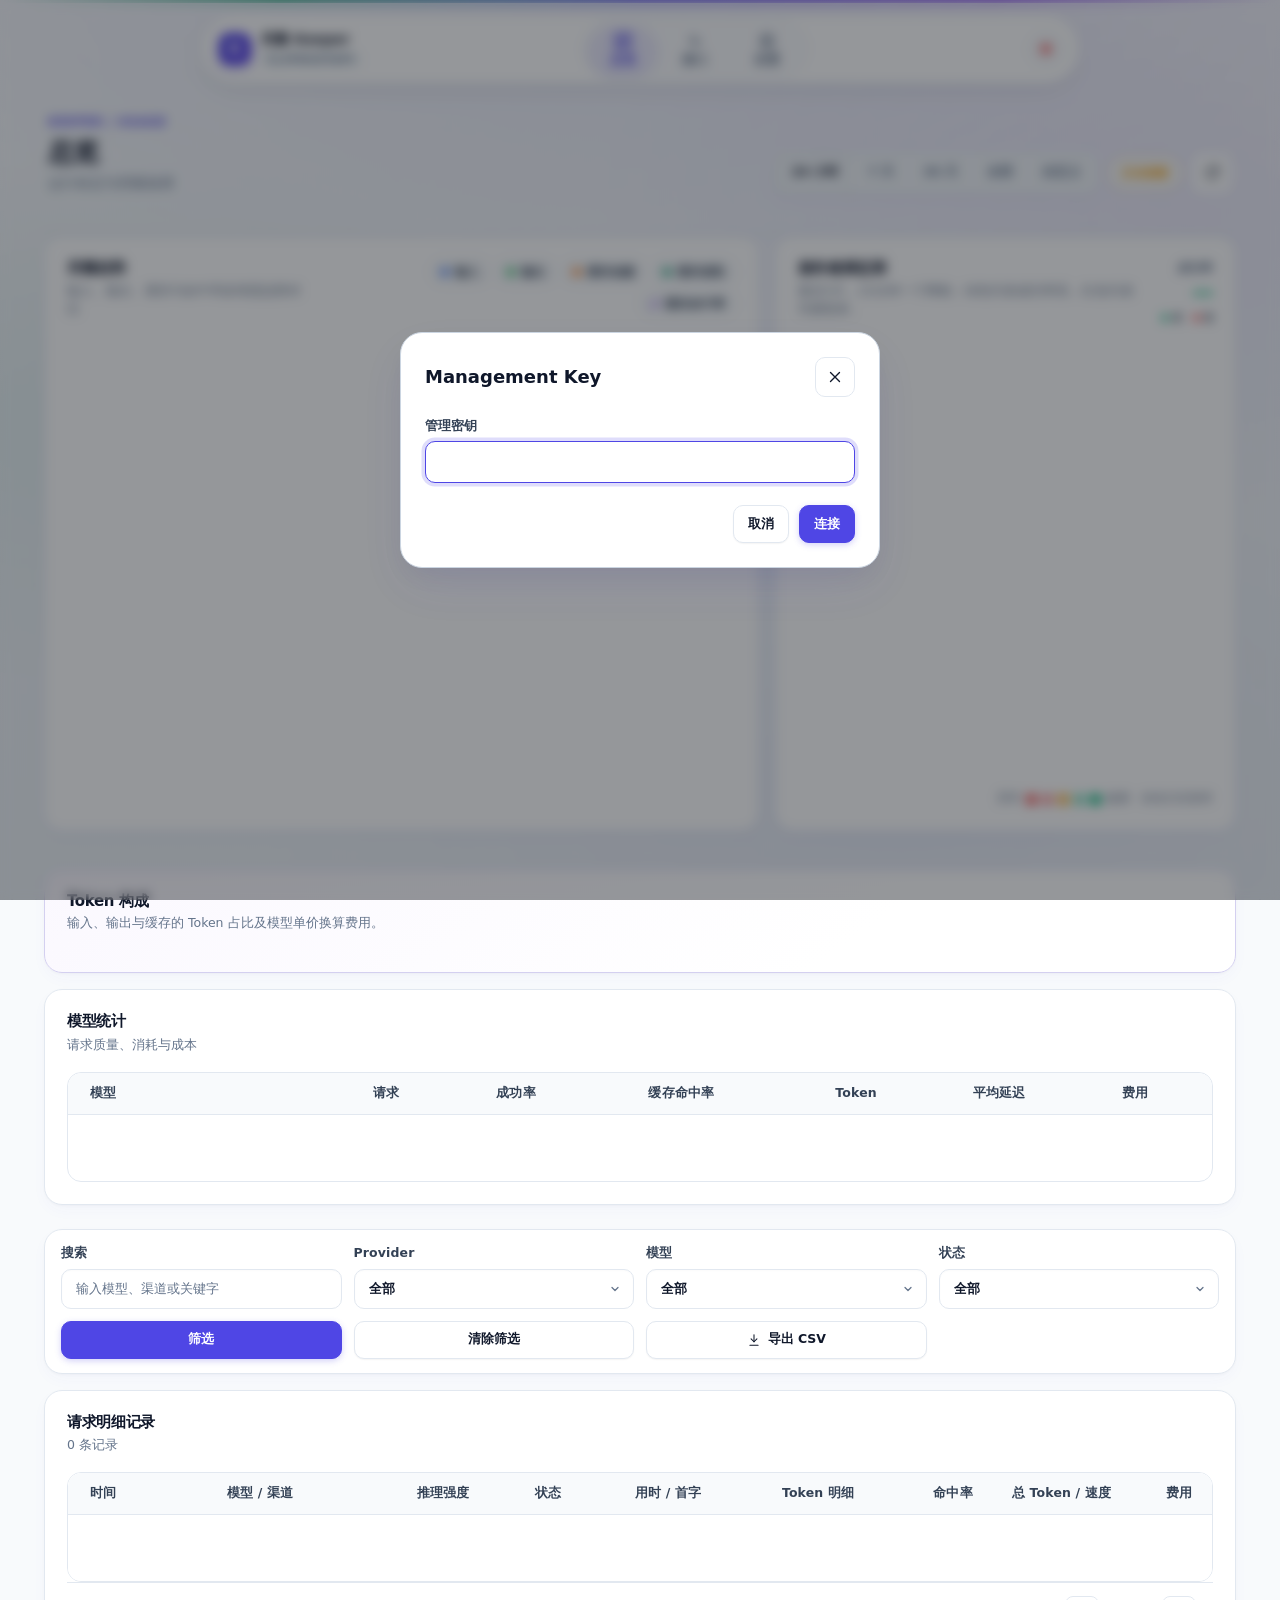
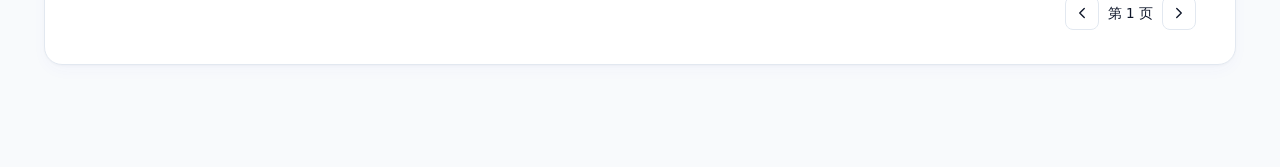
==== commit c2ef2232: "Add files via upload" ====
--- a/go/dashboard/index.html
+++ b/go/dashboard/index.html
@@ -68,16 +68,38 @@
         <div class="topbar-heading"><span class="topbar-kicker">KEEPER / USAGE</span><h1 id="page-title">总览</h1><p id="page-subtitle">运行状态与用量脉搏</p></div>
         <div class="topbar-actions">
           <div class="segmented" id="range-control" aria-label="时间范围">
-            <button class="is-active" data-range="24h">24 小时</button><button data-range="7d">7 天</button><button data-range="30d">30 天</button><button data-range="all">全部</button>
-          </div>
+            <button type="button" class="is-active" data-range="24h">24 小时</button><button type="button" data-range="7d">7 天</button><button type="button" data-range="30d">30 天</button><button type="button" data-range="all">全部</button><button type="button" data-range="custom" aria-controls="custom-range-form" aria-expanded="false">自定义</button>
+          </div>
+          <button id="custom-range-summary" class="range-summary-button" type="button" aria-controls="custom-range-form" aria-expanded="false" title="点击修改自定义时间范围" hidden>
+            <span class="range-summary-label">当前自定义范围</span><strong id="custom-range-summary-value"></strong>
+          </button>
           <span id="freshness-state" class="topbar-freshness" aria-live="polite">等待数据</span>
           <button id="refresh-button" class="icon-button" title="刷新" aria-label="刷新"><svg><use href="#i-refresh"/></svg></button>
+          <form id="custom-range-form" class="custom-range-form" role="dialog" aria-modal="false" aria-label="自定义时间范围" hidden>
+            <div class="range-selection">
+              <label><span>开始日期</span><button id="custom-range-from" class="range-date-display" type="button" aria-label="选择开始日期">选择日期</button></label>
+              <span class="range-separator" aria-hidden="true">~</span>
+              <label><span>结束日期</span><button id="custom-range-to" class="range-date-display" type="button" aria-label="选择结束日期">选择日期</button></label>
+            </div>
+            <div id="range-calendars" class="range-calendars"></div>
+            <div class="range-picker-footer">
+              <label><span>开始时刻</span><input id="custom-range-from-time" type="time" step="1" value="00:00:00" required></label>
+              <label><span>结束时刻</span><input id="custom-range-to-time" type="time" step="1" value="23:59:59" required></label>
+              <span class="range-timezone">中国标准时间</span>
+              <div class="range-picker-actions">
+                <button class="secondary-button" id="custom-range-cancel" type="button">取消</button>
+                <button class="primary-button" id="custom-range-apply" type="submit" disabled>应用</button>
+              </div>
+            </div>
+            <span id="custom-range-error" class="custom-range-error" role="alert" hidden></span>
+          </form>
         </div>
       </header>
 
       <main id="main-content">
         <section class="page is-active" data-page="overview" data-region="overview-page">
           <div class="kpi-section" id="overview-kpis" data-region="kpi-band"></div>
+          <div class="runtime-strip" id="runtime-strip" data-region="runtime" role="group" aria-label="采集与存储运行状态"></div>
           <div class="overview-grid" data-region="operational-pulse">
             <section class="panel trend-panel" data-region="trend">
               <div class="panel-head">
@@ -116,7 +138,6 @@
               <div class="table-wrap"><table class="model-table"><caption class="sr-only">模型统计</caption><thead><tr><th scope="col">模型</th><th scope="col">请求</th><th scope="col">成功率</th><th scope="col">缓存命中率</th><th scope="col">Token</th><th scope="col">平均延迟</th><th scope="col">费用</th></tr></thead><tbody id="model-table"></tbody></table></div>
             </section>
           </div>
-          <div class="runtime-strip" id="runtime-strip" data-region="runtime"></div>
           <div class="overview-section event-section" data-region="events">
             <form class="filter-bar" id="event-filters" aria-label="请求明细筛选">
               <input type="hidden" name="upstream" id="filter-upstream">
@@ -128,6 +149,7 @@
               <button class="secondary-button" type="reset" id="event-reset">清除筛选</button>
               <button class="secondary-button" id="event-export" type="button"><svg><use href="#i-download"/></svg>导出 CSV</button>
             </form>
+            <div id="event-filter-chips" class="active-filter-list" role="group" aria-label="已应用的明细筛选" hidden></div>
             <div id="drilldown-banner" class="drilldown-banner" hidden>
               <div class="drilldown-banner-left">
                 <span class="drilldown-icon"><svg><use href="#i-activity"/></svg></span>
--- a/go/dashboard/style.css
+++ b/go/dashboard/style.css
@@ -354,7 +354,45 @@
 .topbar-kicker { display: block; color: var(--blue); font-size: 11.5px; font-weight: 780; letter-spacing: .08em; text-transform: uppercase; }
 .topbar h1 { margin: 6px 0 3px; font-size: 26px; line-height: 1.2; font-weight: 780; letter-spacing: -0.01em; }
 .topbar p { margin: 0; color: var(--muted); font-size: 13.5px; }
-.topbar-actions { display: flex; align-items: center; justify-content: flex-end; flex-wrap: wrap; gap: 10px; }
+.topbar-actions { position: relative; z-index: 60; display: flex; align-items: center; justify-content: flex-end; flex-wrap: wrap; gap: 10px; }
+.range-summary-button { flex: 1 1 360px; min-width: 0; max-width: min(520px, 100%); min-height: 40px; display: grid; grid-template-columns: auto minmax(0, 1fr); align-items: center; gap: 8px 12px; padding: 7px 11px; border: 1px solid var(--line-strong); border-radius: var(--radius-md); background: var(--surface); color: var(--text); text-align: left; cursor: pointer; }
+.range-summary-button[hidden] { display: none; }
+.range-summary-label { color: var(--muted); font-size: 11px; font-weight: 700; white-space: nowrap; }
+.range-summary-button strong { min-width: 0; font-size: 12px; font-weight: 700; line-height: 1.35; overflow-wrap: anywhere; }
+.range-summary-button:hover { border-color: var(--blue); background: color-mix(in srgb, var(--blue) 4%, var(--surface)); }
+.range-summary-button:focus-visible { outline: 2px solid var(--blue); outline-offset: 2px; }
+.custom-range-form { position: absolute; z-index: 150; top: calc(100% + 8px); right: 0; width: min(680px, calc(100vw - 32px)); max-width: min(680px, calc(100vw - 32px)); display: grid; gap: 14px; padding: 16px; border: 1px solid var(--line); border-radius: var(--radius-md); background: var(--surface); box-shadow: var(--shadow-md); }
+.custom-range-form[hidden], .custom-range-error[hidden] { display: none; }
+.custom-range-form label { min-width: 0; display: grid; gap: 5px; color: var(--muted-strong); font-size: 12px; font-weight: 700; }
+.range-selection { display: grid; grid-template-columns: minmax(0, 1fr) auto minmax(0, 1fr); align-items: end; gap: 10px; }
+.range-separator { padding-bottom: 11px; color: var(--muted); }
+.range-date-display, .custom-range-form input { width: 100%; min-width: 0; height: 38px; padding: 0 10px; border: 1px solid var(--line-strong); border-radius: var(--radius-sm); background: var(--surface); color: var(--text); font: inherit; text-align: left; }
+.range-date-display.is-editing { border-color: var(--blue); background: color-mix(in srgb, var(--blue) 8%, var(--surface)); }
+.custom-range-form input:focus-visible, .range-date-display:focus-visible, .range-calendar-nav button:focus-visible, .range-calendar-day:focus-visible { outline: 2px solid var(--blue); outline-offset: 2px; }
+.range-calendars { min-width: 0; padding-top: 12px; border-top: 1px solid var(--line); }
+.range-calendar-nav { display: flex; align-items: center; justify-content: space-between; gap: 12px; margin-bottom: 10px; color: var(--muted); font-size: 12px; }
+.range-calendar-nav button { width: 32px; height: 32px; display: grid; place-items: center; border: 1px solid var(--line); border-radius: var(--radius-sm); background: var(--surface); color: var(--text); }
+.range-calendar-nav button svg { width: 16px; height: 16px; }
+.range-calendar-nav button:disabled { opacity: .35; cursor: not-allowed; }
+.range-calendar-months { display: grid; grid-template-columns: repeat(2, minmax(0, 1fr)); gap: 24px; }
+.range-calendar-month { min-width: 0; }
+.range-calendar-month h3 { margin: 0 0 10px; text-align: center; font-size: 13px; font-weight: 750; }
+.range-calendar-grid { display: grid; grid-template-columns: repeat(7, minmax(0, 1fr)); grid-template-rows: repeat(7, 34px); gap: 3px; }
+.range-calendar-weekday, .range-calendar-empty, .range-calendar-day { height: 34px; display: grid; place-items: center; font-size: 12px; }
+.range-calendar-weekday { color: var(--muted); }
+.range-calendar-day { width: 100%; padding: 0; border: 0; border-radius: var(--radius-sm); background: transparent; color: var(--text); font-weight: 650; }
+.range-calendar-day:not(:disabled):hover { background: var(--surface-inset); }
+.range-calendar-day.is-between { background: color-mix(in srgb, var(--blue) 10%, var(--surface)); }
+.range-calendar-day.is-selected { background: var(--blue); color: #fff; }
+.range-calendar-day.is-selected:not(:disabled):hover { background: var(--blue); }
+.range-calendar-day:disabled { color: var(--muted); opacity: .35; cursor: not-allowed; }
+.range-calendar-status { margin: 24px 0; color: var(--muted); text-align: center; font-size: 13px; }
+.range-picker-footer { display: flex; align-items: end; flex-wrap: wrap; gap: 10px; padding-top: 12px; border-top: 1px solid var(--line); }
+.range-picker-footer label { flex: 0 1 150px; }
+.range-timezone { align-self: center; color: var(--muted); font-size: 12px; }
+.range-picker-actions { display: flex; gap: 8px; margin-left: auto; }
+.custom-range-form .primary-button, .custom-range-form .secondary-button { height: 38px; }
+.custom-range-error { color: var(--red); font-size: 12px; }
 .topbar-freshness { min-height: 34px; display: inline-flex; align-items: center; padding: 0 12px; border: 1px solid var(--line); border-radius: 999px; background: var(--surface-subtle); color: var(--muted); font-size: 12px; font-weight: 650; white-space: nowrap; box-shadow: inset 0 1px 0 rgba(255, 255, 255, 0.7); }
 .topbar-freshness.is-fresh { color: var(--green); border-color: color-mix(in srgb, var(--green) 35%, var(--line)); }
 .topbar-freshness.is-stale { color: var(--yellow); border-color: color-mix(in srgb, var(--yellow) 35%, var(--line)); }
@@ -1254,6 +1292,9 @@
 .runtime-item > span { display: inline-flex; align-items: center; gap: 6px; min-width: 0; }
 .runtime-item strong { overflow: hidden; color: var(--text); font-size: 13px; font-weight: 720; text-overflow: ellipsis; white-space: nowrap; }
 .runtime-item-dot { width: 7px; height: 7px; flex: 0 0 7px; border-radius: 50%; }
+.runtime-strip.has-runtime-warning { border-color: color-mix(in srgb, var(--red) 55%, var(--line)); background: color-mix(in srgb, var(--red) 18%, var(--line)); box-shadow: 0 0 0 2px color-mix(in srgb, var(--red) 10%, transparent); }
+.runtime-item.is-warning { background: color-mix(in srgb, var(--red) 7%, var(--surface)); color: var(--red); }
+.runtime-item.is-warning strong { color: var(--red); }
 
 .table-wrap {
   width: 100%;
@@ -1524,6 +1565,14 @@
   background: var(--surface);
   box-shadow: inset 0 1px 0 #ffffff, var(--shadow-sm);
 }
+.active-filter-list { display: flex; flex-wrap: wrap; align-items: center; gap: 8px; margin: -2px 0 14px; }
+.active-filter-list[hidden] { display: none; }
+.active-filter-chip { min-width: 0; max-width: 100%; display: inline-flex; align-items: center; gap: 6px; padding: 4px 5px 4px 10px; border: 1px solid color-mix(in srgb, var(--blue) 25%, var(--line)); border-radius: 999px; background: color-mix(in srgb, var(--blue) 6%, var(--surface)); color: var(--text); }
+.active-filter-chip-text { min-width: 0; font-size: 12px; font-weight: 650; line-height: 1.4; overflow-wrap: anywhere; }
+.active-filter-chip button { width: 25px; height: 25px; flex: 0 0 25px; display: grid; place-items: center; padding: 0; border: 0; border-radius: 50%; background: transparent; color: var(--muted-strong); cursor: pointer; }
+.active-filter-chip button:hover { background: color-mix(in srgb, var(--red) 12%, var(--surface)); color: var(--red); }
+.active-filter-chip button:focus-visible { outline: 2px solid var(--blue); outline-offset: 1px; }
+.active-filter-chip button svg { width: 13px; height: 13px; }
 .filter-bar:focus-within {
   z-index: 50;
 }
@@ -3315,6 +3364,8 @@
   .top-nav { width: calc(100% - 24px); }
   .topbar { min-height: 0; align-items: flex-start; flex-direction: column; padding-block: 24px 18px; }
   .topbar-actions { width: 100%; justify-content: flex-start; }
+  .custom-range-form { justify-content: flex-start; }
+  .custom-range-form { max-width: 680px; }
   .overview-grid, .interface-analytics-grid { grid-template-columns: 1fr; }
   .trend-panel, .health-panel { min-height: 0; }
   .health-grid { overflow-x: auto; padding-bottom: 4px; }
@@ -3495,6 +3546,8 @@
 }
 
 @media (max-width: 560px) {
+  .topbar-actions .segmented { max-width: 100%; flex-wrap: wrap; }
+  .topbar-actions .segmented button { flex: 1 1 auto; padding-inline: 9px; }
   .top-nav {
     width: calc(100% - 16px) !important;
     bottom: max(10px, env(safe-area-inset-bottom, 10px)) !important;
@@ -3505,6 +3558,10 @@
   .token-breakdown-grid { grid-template-columns: 1fr !important; }
   .runtime-strip { grid-template-columns: repeat(2, minmax(0, 1fr)); }
   .filter-bar { grid-template-columns: 1fr; }
+  .custom-range-form { width: 100%; max-height: min(760px, calc(100dvh - 170px)); overflow-y: auto; }
+  .range-calendar-months { grid-template-columns: 1fr; gap: 20px; }
+  .range-picker-footer label { flex: 1 1 130px; }
+  .range-timezone { flex-basis: 100%; }
   .filter-bar label:first-child, .filter-bar #event-export { grid-column: auto; }
   .filter-bar button { width: 100%; }
   .section-head { padding-inline: 0; }
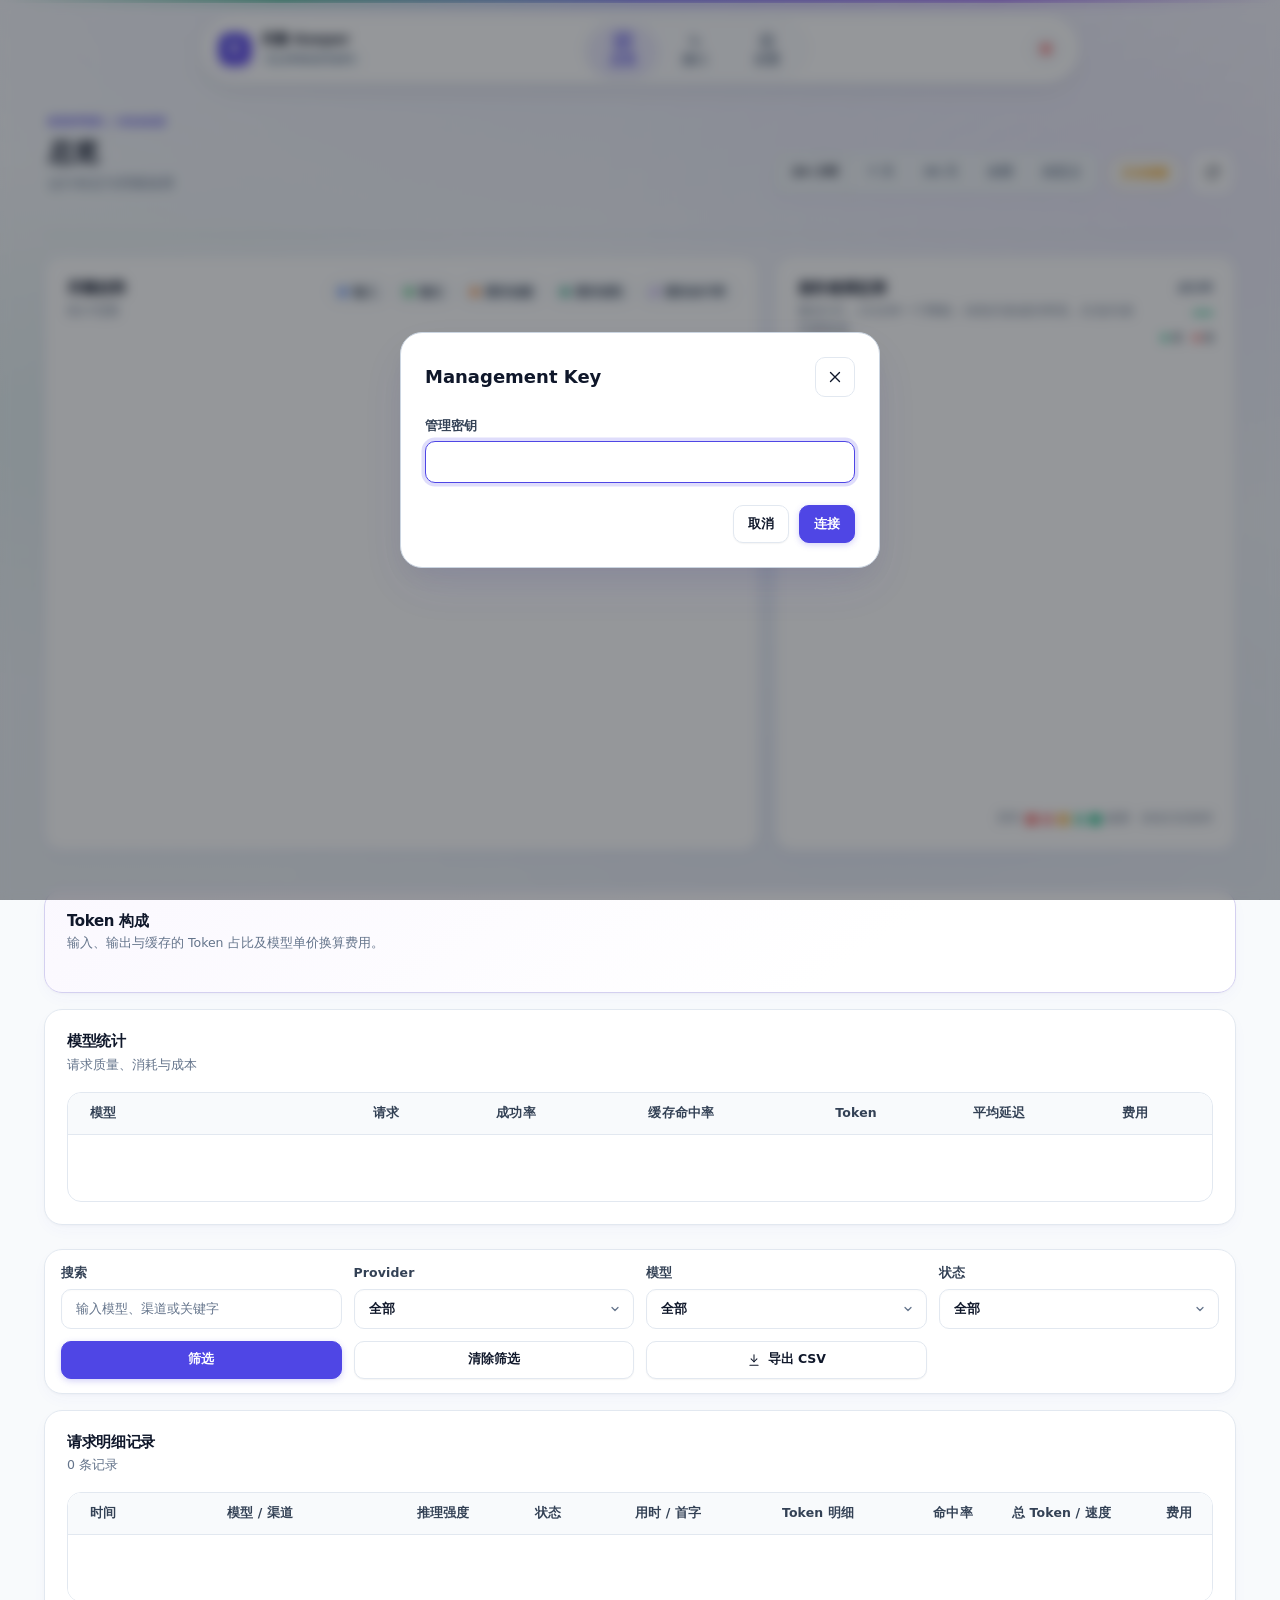
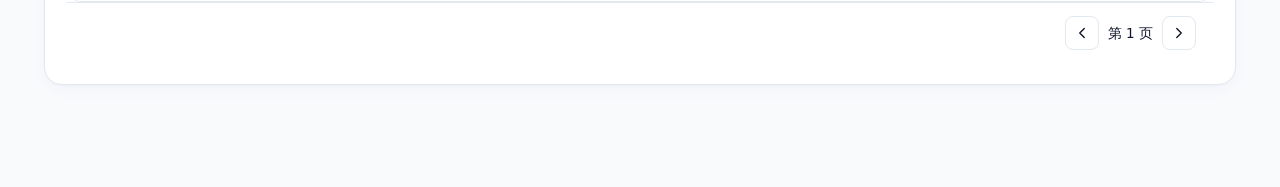
==== commit 6315e6f0: "Add files via upload" ====
--- a/go/dashboard/index.html
+++ b/go/dashboard/index.html
@@ -103,7 +103,7 @@
           <div class="overview-grid" data-region="operational-pulse">
             <section class="panel trend-panel" data-region="trend">
               <div class="panel-head">
-                <div><h2>用量趋势</h2><p id="trend-caption">输入、输出、缓存与命中率多维度趋势对比</p></div>
+                <div><h2>用量趋势</h2><p id="trend-caption">统计范围</p></div>
                 <div class="trend-legend-interactive" id="trend-legend">
                   <button class="legend-chip is-active" data-dim="input" aria-pressed="true" style="--chip-color:#326ff5"><span class="chip-circle" style="background:#326ff5"></span><span>输入</span></button>
                   <button class="legend-chip is-active" data-dim="output" aria-pressed="true" style="--chip-color:#20b95a"><span class="chip-circle" style="background:#20b95a"></span><span>输出</span></button>
--- a/go/dashboard/style.css
+++ b/go/dashboard/style.css
@@ -1287,7 +1287,7 @@
   color: #34d399;
 }
 
-.runtime-strip { display: grid; grid-template-columns: repeat(5, minmax(0, 1fr)); gap: 1px; margin-top: 14px; overflow: hidden; border: 1px solid var(--line); border-radius: var(--radius-xl); background: var(--line); }
+.runtime-strip { display: grid; grid-template-columns: repeat(5, minmax(0, 1fr)); gap: 1px; margin: 14px 0 20px; overflow: hidden; border: 1px solid var(--line); border-radius: var(--radius-xl); background: var(--line); }
 .runtime-item { min-width: 0; display: flex; align-items: center; justify-content: space-between; gap: 8px; padding: 12px 14px; background: var(--surface); color: var(--muted); font-size: 11.5px; }
 .runtime-item > span { display: inline-flex; align-items: center; gap: 6px; min-width: 0; }
 .runtime-item strong { overflow: hidden; color: var(--text); font-size: 13px; font-weight: 720; text-overflow: ellipsis; white-space: nowrap; }
